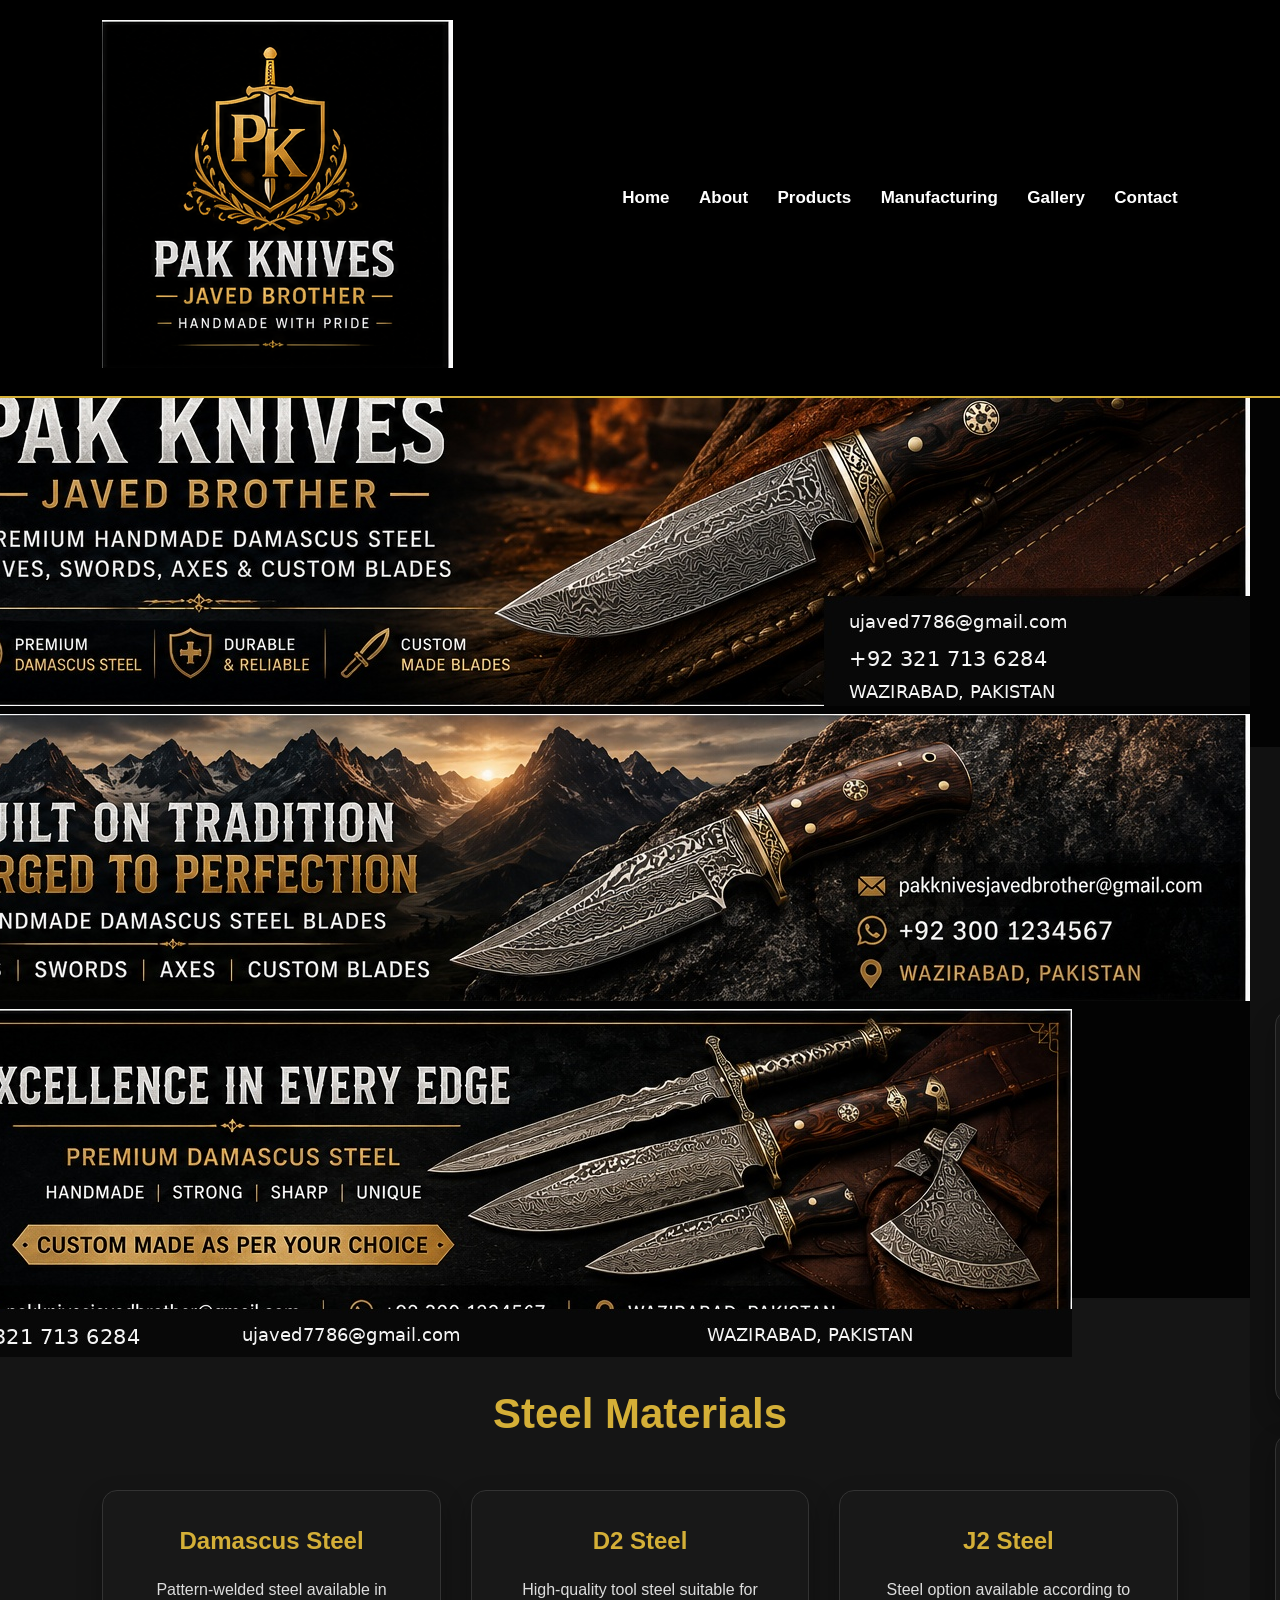
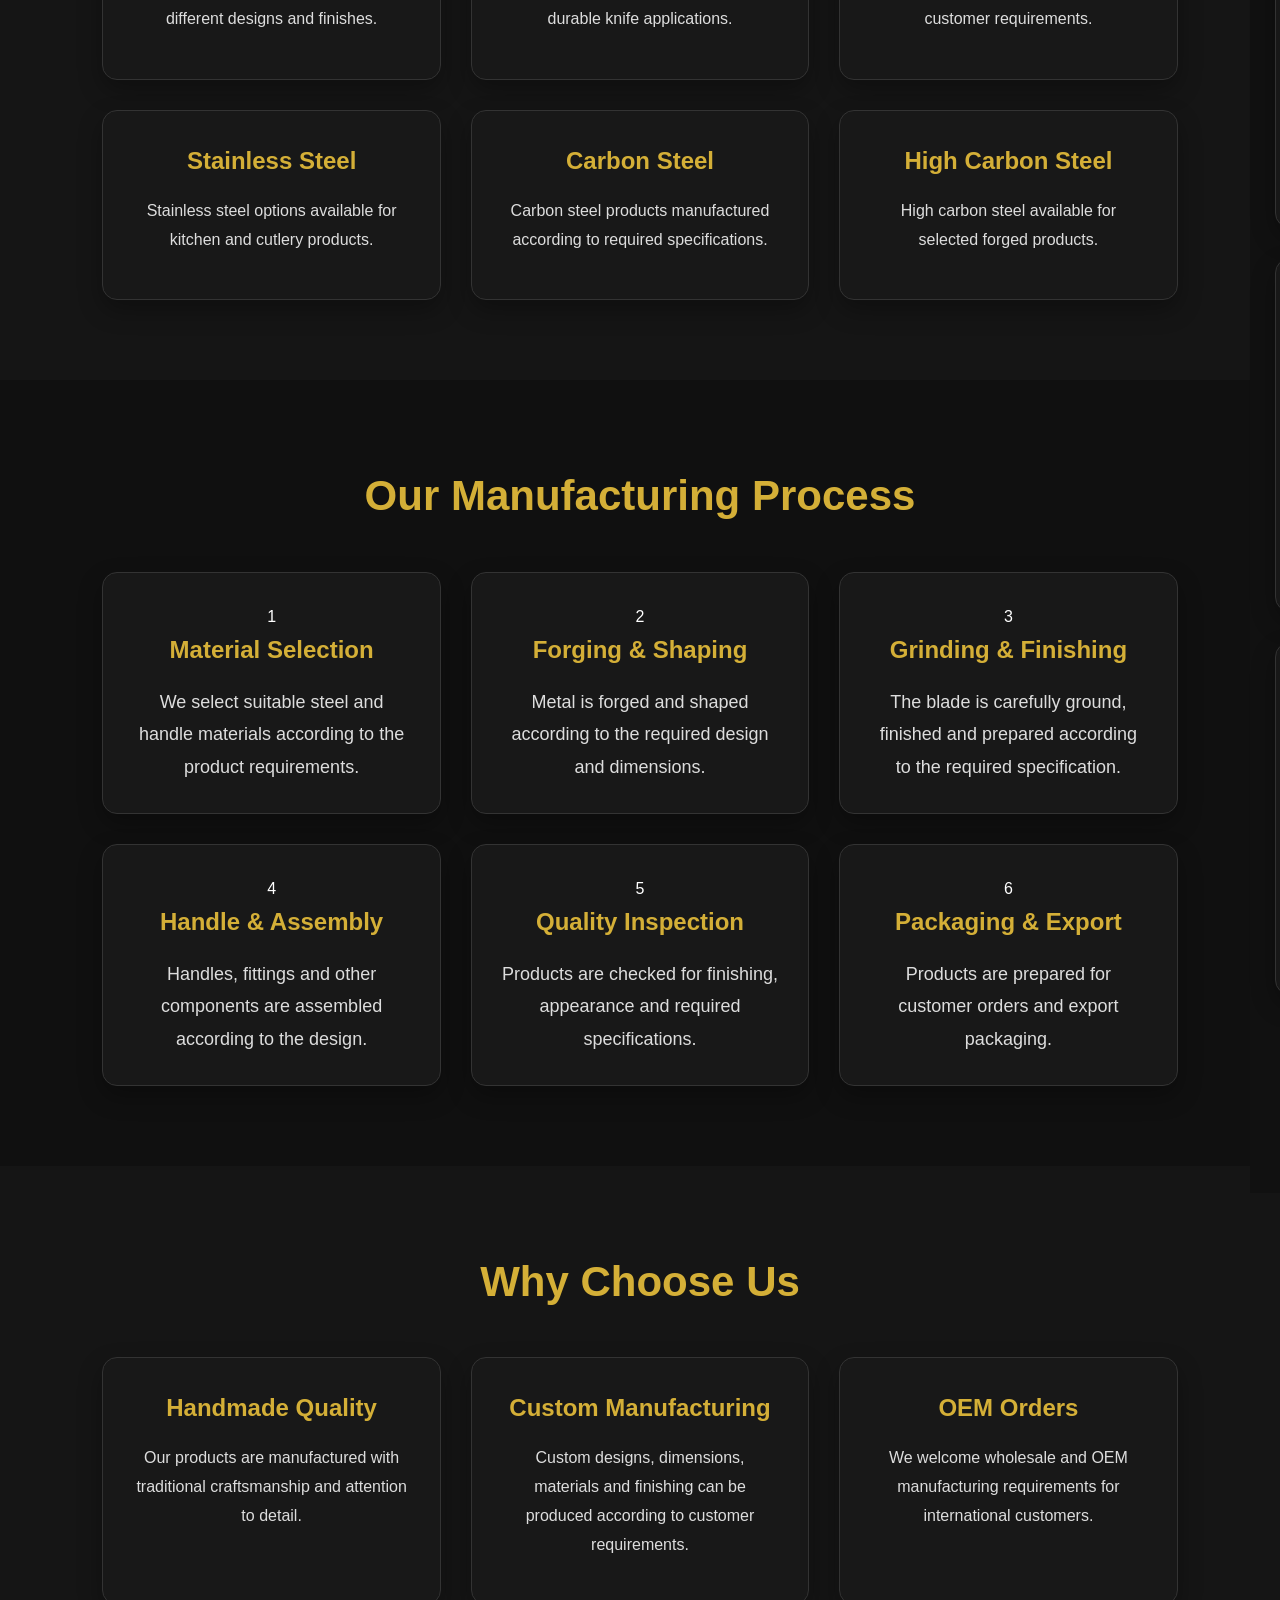
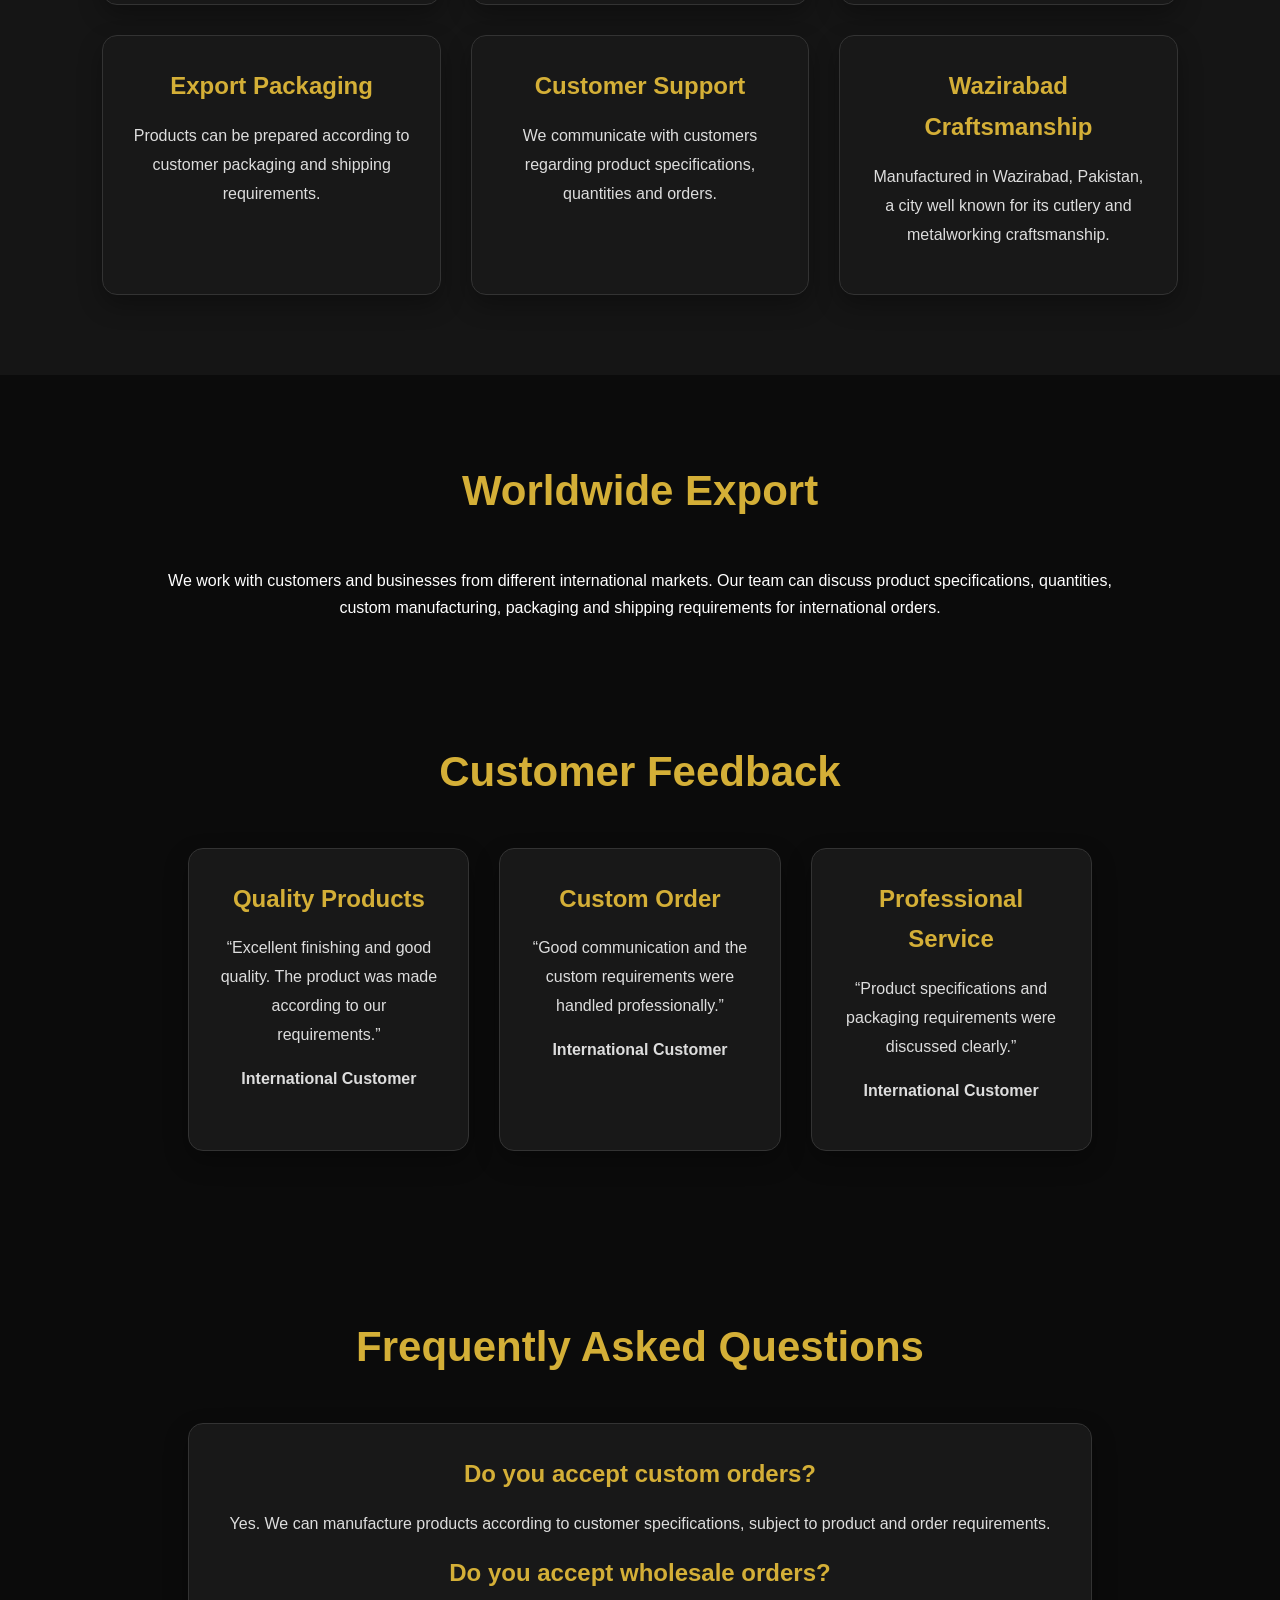
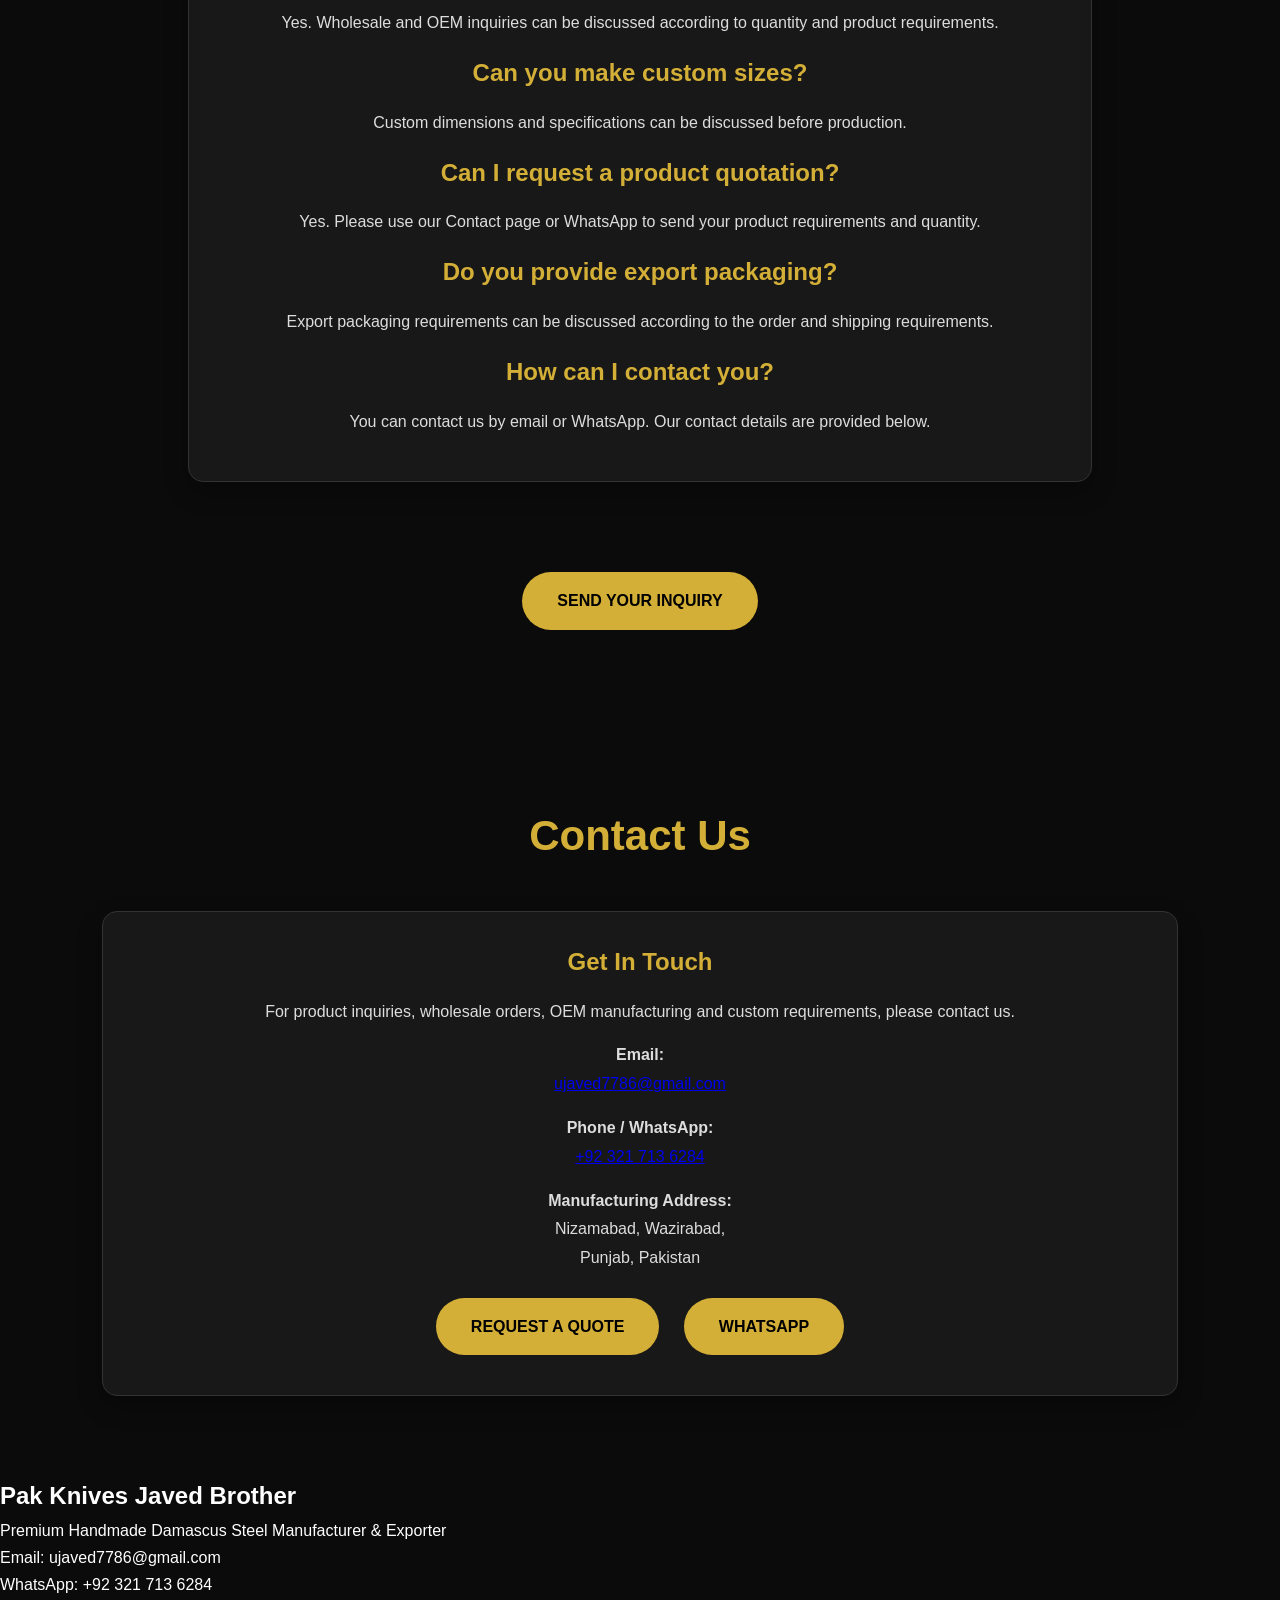
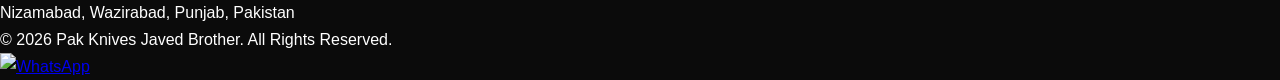
==== index.html @ f8c46635 "Update index.html" ====
<!DOCTYPE html>
<html lang="en">

<head>

<meta charset="UTF-8">

<meta name="viewport"
content="width=device-width, initial-scale=1.0">

<title>
Pak Knives Javed Brother | Damascus Steel Manufacturer & Exporter
</title>

<meta name="description"
content="Pak Knives Javed Brother is a manufacturer and exporter of handmade Damascus steel knives, hunting knives, folding knives, swords, axes and custom cutlery from Wazirabad, Pakistan.">

<meta name="keywords"
content="Damascus knives Pakistan, Wazirabad knives, Damascus steel knives, hunting knives, folding knives, Bowie knives, custom cutlery">

<link rel="stylesheet" href="style.css">

</head>
<meta name="google-site-verification" content="qjm43hn6CzsHTR01cDxwK-vZWvazo9-VQn5hvphCfl8" />

<body>


<!-- ================================
     HEADER
================================= -->

<header>

<div class="logo">
<a href="#home" aria-label="Pak Knives Javed Brother Home">
<img src="images/logo.png" alt="Pak Knives Javed Brother Logo">
</a>
</div>


<nav>

<a href="#home">Home</a>

<a href="#about">About</a>

<a href="#featured">Products</a>

<a href="#manufacturing">Manufacturing</a>

<a href="gallery.html">Gallery</a>

<a href="#contact">Contact</a>

</nav>

</header>


<!-- ================================
     HERO
================================= -->

<section id="home" class="hero">

<div class="hero-banners" aria-label="Pak Knives Javed Brother banners">
<img src="images/banner1.jpg" alt="Pak Knives Javed Brother Damascus steel products" class="hero-banner active">
<img src="images/banner2.jpg" alt="Pak Knives Javed Brother handmade knives" class="hero-banner">
<img src="images/banner3.jpg" alt="Pak Knives Javed Brother manufacturer and exporter" class="hero-banner">
</div>

<div class="hero-content">

<h4>
WELCOME TO
</h4>

<h1>
PAK KNIVES JAVED BROTHER
</h1>

<p>
Manufacturer & Exporter of Premium Handmade
Damascus Steel Products.
</p>

<p>
Knives • Hunting Knives • Folding Knives •
Bowie Knives • Swords • Axes • Custom Cutlery
</p>

<p>
📍 Nizamabad, Wazirabad, Punjab, Pakistan
</p>


<a href="products.html" class="button">
VIEW PRODUCTS
</a>
<!-- ================================
     ABOUT US
================================= -->

<section id="about">

<h2>About Us</h2>

<div class="gold-line"></div>

<div class="about-content">

<p>
<strong>Pak Knives Javed Brother</strong> is a
manufacturer and exporter of premium handmade
Damascus steel products from Nizamabad, Wazirabad,
Punjab, Pakistan.
</p>

<p>
We specialize in handmade knives, hunting knives,
folding knives, Bowie knives, kitchen knives,
swords, axes and custom cutlery.
</p>

<p>
Our products are manufactured with attention to
craftsmanship, finishing, quality and customer
requirements. Custom and OEM manufacturing is also
available.
</p>

</div>

</section>


<!-- ================================
     FEATURED PRODUCTS
================================= -->

<section id="featured">

<h2>Featured Products</h2>

<div class="gold-line"></div>

<div class="products">


<div class="card">

<div class="gallery-placeholder">
<img src="images/damascus-hunting.jpg" alt="Damascus Hunting Knife" loading="lazy">
</div>

<h3>Damascus Hunting Knife</h3>

<p>
<strong>Blade:</strong> Damascus Steel
</p>

<p>
<strong>Handle:</strong> Rose Wood
</p>

<p>
<strong>Sheath:</strong> Genuine Leather
</p>

<a href="product.html" class="button">
VIEW DETAILS
</a>

</div>


<div class="card">

<div class="gallery-placeholder">
<img src="images/damascus-bowie.jpg" alt="Damascus Bowie Knife" loading="lazy">
</div>

<h3>Damascus Bowie Knife</h3>

<p>
<strong>Blade:</strong> Damascus Steel
</p>

<p>
<strong>Handle:</strong> Walnut / Rose Wood
</p>

<p>
<strong>Sheath:</strong> Leather
</p>

<a href="product.html" class="button">
VIEW DETAILS
</a>

</div>


<div class="card">

<div class="gallery-placeholder">
<img src="images/folding-knife.jpg" alt="Folding Knife" loading="lazy">
</div>

<h3>Folding Knife</h3>

<p>
<strong>Blade:</strong> Damascus / D2 Steel
</p>

<p>
<strong>Handle:</strong> Custom Available
</p>

<p>
<strong>Finish:</strong> Premium
</p>

<a href="product.html" class="button">
VIEW DETAILS
</a>

</div>


<div class="card">

<div class="gallery-placeholder">
<img src="images/axe.jpg" alt="Hand Forged Axe" loading="lazy">
</div>

<h3>Hand Forged Axe</h3>

<p>
<strong>Material:</strong> High Carbon Steel
</p>

<p>
<strong>Handle:</strong> Hardwood
</p>

<p>
<strong>Cover:</strong> Leather
</p>

<a href="product.html" class="button">
VIEW DETAILS
</a>

</div>


</div>


<div style="text-align:center;margin-top:40px;">

<a href="products.html" class="button">
VIEW ALL PRODUCTS
</a>

</div>

</section>
<a href="#contact" class="button">
CONTACT US
</a>

</div>

</section>
<!-- ================================
     STEEL MATERIALS
================================= -->

<section id="materials">

<h2>Steel Materials</h2>

<div class="gold-line"></div>

<div class="products">


<div class="card">

<h3>Damascus Steel</h3>

<p>
Pattern-welded steel available in
different designs and finishes.
</p>

</div>


<div class="card">

<h3>D2 Steel</h3>

<p>
High-quality tool steel suitable for
durable knife applications.
</p>

</div>


<div class="card">

<h3>J2 Steel</h3>

<p>
Steel option available according to
customer requirements.
</p>

</div>


<div class="card">

<h3>Stainless Steel</h3>

<p>
Stainless steel options available for
kitchen and cutlery products.
</p>

</div>


<div class="card">

<h3>Carbon Steel</h3>

<p>
Carbon steel products manufactured
according to required specifications.
</p>

</div>


<div class="card">

<h3>High Carbon Steel</h3>

<p>
High carbon steel available for
selected forged products.
</p>

</div>


</div>

</section>



<!-- ================================
     MANUFACTURING
================================= -->

<section id="manufacturing">

<h2>Our Manufacturing Process</h2>

<div class="gold-line"></div>

<div class="products">


<div class="card">

<div class="process-number">
1
</div>

<h3>Material Selection</h3>

<p>
We select suitable steel and handle
materials according to the product
requirements.
</p>

</div>


<div class="card">

<div class="process-number">
2
</div>

<h3>Forging & Shaping</h3>

<p>
Metal is forged and shaped according
to the required design and dimensions.
</p>

</div>


<div class="card">

<div class="process-number">
3
</div>

<h3>Grinding & Finishing</h3>

<p>
The blade is carefully ground,
finished and prepared according to
the required specification.
</p>

</div>


<div class="card">

<div class="process-number">
4
</div>

<h3>Handle & Assembly</h3>

<p>
Handles, fittings and other components
are assembled according to the design.
</p>

</div>


<div class="card">

<div class="process-number">
5
</div>

<h3>Quality Inspection</h3>

<p>
Products are checked for finishing,
appearance and required specifications.
</p>

</div>


<div class="card">

<div class="process-number">
6
</div>

<h3>Packaging & Export</h3>

<p>
Products are prepared for customer
orders and export packaging.
</p>

</div>


</div>

</section>
<!-- ================================
     WHY CHOOSE US
================================= -->

<section id="why-us">

<h2>Why Choose Us</h2>

<div class="gold-line"></div>

<div class="products">


<div class="card">

<h3>Handmade Quality</h3>

<p>
Our products are manufactured with
traditional craftsmanship and attention
to detail.
</p>

</div>


<div class="card">

<h3>Custom Manufacturing</h3>

<p>
Custom designs, dimensions, materials
and finishing can be produced according
to customer requirements.
</p>

</div>


<div class="card">

<h3>OEM Orders</h3>

<p>
We welcome wholesale and OEM
manufacturing requirements for
international customers.
</p>

</div>


<div class="card">

<h3>Export Packaging</h3>

<p>
Products can be prepared according
to customer packaging and shipping
requirements.
</p>

</div>


<div class="card">

<h3>Customer Support</h3>

<p>
We communicate with customers
regarding product specifications,
quantities and orders.
</p>

</div>


<div class="card">

<h3>Wazirabad Craftsmanship</h3>

<p>
Manufactured in Wazirabad, Pakistan,
a city well known for its cutlery
and metalworking craftsmanship.
</p>

</div>


</div>

</section>



<!-- ================================
     EXPORT MARKETS
================================= -->

<section id="export">

<h2>Worldwide Export</h2>

<div class="gold-line"></div>

<p style="text-align:center;max-width:950px;margin:auto;">

We work with customers and businesses
from different international markets.

Our team can discuss product specifications,
quantities, custom manufacturing,
packaging and shipping requirements
for international orders.

</p>

<div style="text-align:center;margin-top:35px;">
<!-- ================================
     CUSTOMER REVIEWS
================================= -->

<section id="reviews">

<h2>Customer Feedback</h2>

<div class="gold-line"></div>

<div class="products">


<div class="card">

<h3>Quality Products</h3>

<p>
“Excellent finishing and good quality.
The product was made according to our
requirements.”
</p>

<p>
<strong>International Customer</strong>
</p>

</div>


<div class="card">

<h3>Custom Order</h3>

<p>
“Good communication and the custom
requirements were handled professionally.”
</p>

<p>
<strong>International Customer</strong>
</p>

</div>


<div class="card">

<h3>Professional Service</h3>

<p>
“Product specifications and packaging
requirements were discussed clearly.”
</p>

<p>
<strong>International Customer</strong>
</p>

</div>


</div>

</section>



<!-- ================================
     FAQ
================================= -->

<section id="faq">

<h2>Frequently Asked Questions</h2>

<div class="gold-line"></div>


<div class="card">

<h3>
Do you accept custom orders?
</h3>

<p>
Yes. We can manufacture products according
to customer specifications, subject to
product and order requirements.
</p>


<h3>
Do you accept wholesale orders?
</h3>

<p>
Yes. Wholesale and OEM inquiries can be
discussed according to quantity and product
requirements.
</p>


<h3>
Can you make custom sizes?
</h3>

<p>
Custom dimensions and specifications can
be discussed before production.
</p>


<h3>
Can I request a product quotation?
</h3>

<p>
Yes. Please use our Contact page or
WhatsApp to send your product requirements
and quantity.
</p>


<h3>
Do you provide export packaging?
</h3>

<p>
Export packaging requirements can be
discussed according to the order and
shipping requirements.
</p>


<h3>
How can I contact you?
</h3>

<p>
You can contact us by email or WhatsApp.
Our contact details are provided below.
</p>

</div>

</section>
<a href="contact.html" class="button">
SEND YOUR INQUIRY
</a>

</div>

</section>
<!-- ================================
     CONTACT
================================= -->

<section id="contact">

<h2>Contact Us</h2>

<div class="gold-line"></div>

<div class="products">


<div class="card">

<h3>Get In Touch</h3>

<p>
For product inquiries, wholesale orders,
OEM manufacturing and custom requirements,
please contact us.
</p>

<p>
<strong>Email:</strong><br>

<a href="mailto:ujaved7786@gmail.com">
ujaved7786@gmail.com
</a>

</p>

<p>
<strong>Phone / WhatsApp:</strong><br>

<a href="https://wa.me/923217136284"
target="_blank">

+92 321 713 6284

</a>

</p>

<p>
<strong>Manufacturing Address:</strong><br>

Nizamabad, Wazirabad,<br>

Punjab, Pakistan

</p>

<a href="contact.html" class="button">

REQUEST A QUOTE

</a>

<a
href="https://wa.me/923217136284"
target="_blank"
class="button">

WHATSAPP

</a>

</div>


</div>

</section>



<!-- ================================
     FOOTER
================================= -->

<footer>

<h2>
Pak Knives Javed Brother
</h2>

<p>
Premium Handmade Damascus Steel
Manufacturer & Exporter
</p>

<p>
Email:
ujaved7786@gmail.com
</p>

<p>
WhatsApp:
+92 321 713 6284
</p>

<p>
Nizamabad, Wazirabad,
Punjab, Pakistan
</p>

<p>
© <span class="current-year">2026</span>
Pak Knives Javed Brother.
All Rights Reserved.
</p>

<!--
Future product images can be uploaded to the images folder using:
damascus-hunting.jpg
damascus-bowie.jpg
folding-knife.jpg
hunting-knife.jpg
dagger.jpg
skinner.jpg
kitchen-knife.jpg
sword.jpg
axe.jpg
cutlery.jpg
-->

</footer>



<!-- ================================
     WHATSAPP BUTTON
================================= -->

<a
href="https://wa.me/923217136284"
class="whatsapp"
target="_blank"
aria-label="Contact us on WhatsApp">

<img
src="https://cdn-icons-png.flaticon.com/512/733/733585.png"
alt="WhatsApp">

</a>



<!-- ================================
     JAVASCRIPT
================================= -->

<script src="script.js"></script>

<script>
(function () {
  const banners = document.querySelectorAll(".hero-banner");
  if (banners.length < 2) return;

  let current = 0;

  setInterval(function () {
    banners[current].classList.remove("active");
    current = (current + 1) % banners.length;
    banners[current].classList.add("active");
  }, 5000);
})();
</script>


</body>

</html>
---- style.css ----
/* ===========================
   PAK KNIVES JAVED BROTHER
   PREMIUM STYLE V3
=========================== */

*{
margin:0;
padding:0;
box-sizing:border-box;
scroll-behavior:smooth;
font-family:Arial,Helvetica,sans-serif;
}

body{
background:#0b0b0b;
color:#ffffff;
line-height:1.7;
}

header{
position:sticky;
top:0;
width:100%;
display:flex;
justify-content:space-between;
align-items:center;
padding:20px 8%;
background:#000;
border-bottom:2px solid #d4af37;
z-index:999;
}

.logo h2{
color:#d4af37;
font-size:32px;
font-weight:bold;
line-height:1.2;
}

nav a{
color:#ffffff;
text-decoration:none;
margin-left:25px;
font-size:17px;
font-weight:bold;
transition:.3s;
}

nav a:hover{
color:#d4af37;
}

.hero{
height:100vh;
display:flex;
justify-content:center;
align-items:center;
text-align:center;
padding:20px;
background:linear-gradient(rgba(0,0,0,.75),rgba(0,0,0,.75)),
url("images/banner.jpg");
background-size:cover;
background-position:center;
}

.hero-content{
max-width:900px;
}

.hero h4{
color:#d4af37;
font-size:22px;
letter-spacing:5px;
margin-bottom:15px;
}

.hero h1{
font-size:64px;
margin-bottom:20px;
}

.hero h3{
font-size:28px;
margin-bottom:20px;
color:#d4af37;
}

.hero p{
font-size:20px;
margin-bottom:30px;
color:#ddd;
}

.button{
display:inline-block;
padding:15px 35px;
margin:10px;
background:#d4af37;
color:#000;
text-decoration:none;
font-weight:bold;
border-radius:30px;
transition:.3s;
}

.button:hover{
background:#fff;
transform:translateY(-5px);
}

section{
padding:80px 8%;
}

section h2{
text-align:center;
font-size:42px;
color:#d4af37;
margin-bottom:40px;
}
.products,
.about-box{
display:grid;
grid-template-columns:repeat(auto-fit,minmax(280px,1fr));
gap:30px;
margin-top:40px;
}

.card{
background:#181818;
border:1px solid #333;
border-radius:15px;
padding:30px;
text-align:center;
transition:0.4s;
box-shadow:0 10px 25px rgba(0,0,0,0.3);
}

.card:hover{
transform:translateY(-10px);
border-color:#d4af37;
box-shadow:0 15px 35px rgba(212,175,55,0.35);
}

.card h3{
color:#d4af37;
font-size:24px;
margin-bottom:15px;
}

.card p{
color:#ddd;
font-size:16px;
line-height:1.8;
margin-bottom:15px;
}

#featured{
background:#111;
}

#featured .card{
min-height:280px;
}

#materials{
background:#151515;
}

#materials ul{
max-width:700px;
margin:auto;
padding:0;
}

#materials li{
list-style:none;
padding:15px;
margin-bottom:10px;
background:#1d1d1d;
border-left:4px solid #d4af37;
border-radius:6px;
}

#manufacturing{
background:#101010;
text-align:center;
}

#manufacturing p{
max-width:900px;
margin:auto;
font-size:18px;
color:#ddd;
}

#why-us{
background:#151515;
}

#export{
text-align:center;
background
  /* ===== Mobile Responsive ===== */

@media (max-width:992px){

header{
flex-direction:column;
padding:20px;
}

nav{
margin-top:20px;
}

nav a{
display:inline-block;
margin:10px;
}

.hero h1{
font-size:42px;
}

.hero h3{
font-size:22px;
}

.hero p{
font-size:18px;
}

section{
padding:60px 20px;
}

}

@media (max-width:768px){

.products,
.about-box{
grid-template-columns:1fr;
}

.logo h2{
font-size:24px;
text-align:center;
}

.hero{
height:auto;
padding:100px 20px;
}

.hero h1{
font-size:34px;
}

.hero h3{
font-size:20px;
}

.hero p{
font-size:16px;
}

.button{
display:block;
width:220px;
margin:15px auto;
text-align:center;
}
/* =================================
   PRODUCT & CONTENT CARDS
================================= */

.products{
display:grid;
grid-template-columns:repeat(3,1fr);
gap:25px;
max-width:1200px;
margin:auto;
}

.card{
background:#171717;
border:1px solid #333;
border-radius:12px;
padding:28px;
text-align:center;
transition:0.3s ease;
box-shadow:0 5px 20px rgba(0,0,0,0.35);
}

.card:hover{
transform:translateY(-8px);
border-color:#d4af37;
box-shadow:0 10px 30px rgba(212,175,55,0.18);
}

.card h3{
color:#d4af37;
font-size:23px;
margin-bottom:12px;
}

.card h4{
color:#aaa;
margin-top:12px;
}

.card p{
color:#ddd;
font-size:16px;
margin-bottom:8px;
}

.card .button{
margin-top:15px;
font-size:14px;
padding:11px 24px;
}

/* =================================
   ABOUT SECTION
================================= */

#about{
background:#111;
}

#about p{
max-width:1000px;
margin:0 auto 20px;
text-align:center;
color:#ddd;
font-size:18px;
}

/* =================================
   MANUFACTURING
================================= */

#manufacturing{
background:#0d0d0d;
}

#manufacturing .card{
min-height:220px;
display:flex;
flex-direction:column;
justify-content:center;
}

/* =================================
   STEEL MATERIALS
================================= */

#materials{
background:#111;
}

#materials .card{
padding:22px;
}

#materials .card h3{
margin:0;
}

/* =================================
   WHY CHOOSE US
================================= */

#why-us{
background:#0d0d0d;
}

#why-us .card{
min-height:190px;
}

/* =================================
   EXPORT MARKETS
================================= */

#export{
background:#111;
}

#export p{
max-width:1100px;
margin:auto;
color:#ddd;
line-height:2.5;
}

/* =================================
   REVIEWS
================================= */

#reviews{
background:#0d0d0d;
}

#reviews .card{
min-height:190px;
}

#reviews .card h3{
font-size:24px;
color:#d4af37;
}

/* =================================
   FAQ
================================= */

#faq{
background:#111;
}

#faq .card{
max-width:1000px;
margin:auto;
text-align:left;
}

#faq h3{
margin-top:18px;
color:#d4af37;
}

#faq h3:first-child{
margin-top:0;
}

/* =================================
   CONTACT
================================= */

#contact{
background:#0d0d0d;
}

#contact .card{
max-width:700px;
margin:auto;
text-align:center;
}

#contact a{
color:#d4af37;
text-decoration:none;
}

#contact a:hover{
color:#fff;
}

/* =================================
   FOOTER
================================= */

footer{
background:#000;
border-top:2px solid #d4af37;
text-align:center;
padding:45px 20px;
}

footer h2{
color:#d4af37;
margin-bottom:15px;
}

footer p{
color:#aaa;
margin:8px 0;
}

/* =================================
   WHATSAPP BUTTON
================================= */

.whatsapp{
position:fixed;
right:20px;
bottom:20px;
width:60px;
height:60px;
background:#25D366;
border-radius:50%;
display:flex;
align-items:center;
justify-content:center;
z-index:9999;
box-shadow:0 5px 20px rgba(0,0,0,0.4);
transition:0.3s;
}

.whatsapp:hover{
transform:scale(1.1);
}

.whatsapp img{
width:34px;
height:34px;
}

/* =================================
   MOBILE RESPONSIVE
================================= */

@media(max-width:900px){

header{
padding:15px 5%;
}

nav a{
margin-left:12px;
font-size:14px;
}

.hero h1{
font-size:45px;
}

.products{
grid-template-columns:repeat(2,1fr);
}

}

@media(max-width:600px){

header{
position:relative;
flex-direction:column;
gap:15px;
}

.logo h2{
font-size:23px;
text-align:center;
}

nav{
display:flex;
flex-wrap:wrap;
justify-content:center;
gap:8px;
}

nav a{
margin:0;
font-size:13px;
}

.hero{
min-height:90vh;
height:auto;
padding:100px 20px 60px;
}

.hero h1{
font-size:34px;
}

.hero h3{
font-size:18px;
}

.hero p{
font-size:16px;
}

section{
padding:60px 5%;
}

section h2{
font-size:32px;
}

.products{
grid-template-columns:1fr;
gap:18px;
}

.card{
padding:22px;
}

.whatsapp{
width:55px;
height:55px;
right:15px;
bottom:15px;
}

}
/* =================================
   GALLERY PLACEHOLDER
================================= */

.gallery-placeholder{
height:220px;
background:#222;
border:1px dashed #777;
border-radius:8px;
display:flex;
align-items:center;
justify-content:center;
margin-bottom:20px;
}

.gallery-placeholder span{
color:#777;
font-size:18px;
font-weight:bold;
letter-spacing:2px;
}
/* PRODUCT DETAIL */

.product-detail{
max-width:750px;
margin:auto;
}

.product-detail p{
text-align:left;
padding:8px 0;
border-bottom:1px solid #333;
}

.product-detail strong{
color:#d4af37;
}

.product-detail .gallery-placeholder{
max-width:500px;
margin:0 auto 30px;
}
/* =================================
   FINAL MOBILE IMPROVEMENTS
================================= */

@media (max-width: 600px){

    body{
        overflow-x:hidden;
    }

    header{
        width:100%;
        padding:15px 10px;
    }

    nav{
        width:100%;
        gap:6px;
    }

    nav a{
        padding:5px 7px;
        white-space:nowrap;
    }

    .hero-content{
        width:100%;
    }

    .hero h1{
        line-height:1.2;
        margin-bottom:15px;
    }

    .hero p{
        line-height:1.6;
    }

    .button{
        display:inline-block;
        margin:6px 3px;
        padding:12px 20px;
    }

    section{
        width:100%;
        overflow:hidden;
    }

    section h2{
        line-height:1.3;
    }

    .card{
        width:100%;
        overflow:hidden;
    }

    .card p{
        line-height:1.6;
    }

    footer{
        padding:35px 15px;
    }

    footer p{
        word-break:break-word;
    }

}
/* =================================
   PRODUCT SEARCH & FILTER
================================= */

.product-tools{

max-width:900px;

margin:0 auto 40px;

display:flex;

gap:15px;

justify-content:center;

flex-wrap:wrap;

}

.product-tools input,
.product-tools select{

padding:15px;

background:#171717;

color:#fff;

border:1px solid #555;

border-radius:8px;

font-size:16px;

outline:none;

}

.product-tools input{

width:350px;

}

.product-tools select{

min-width:220px;

}

.product-tools input:focus,
.product-tools select:focus{

border-color:#d4af37;

}

@media(max-width:600px){

.product-tools{

flex-direction:column;

}

.product-tools input,
.product-tools select{

width:100%;

}

}
/* =================================
   PRODUCT DETAIL PAGE
================================= */

.product-detail{
max-width:800px;
margin:auto;
}

.product-main-image{
max-width:600px;
margin:0 auto 30px;
}

.product-main-image .gallery-placeholder{
height:350px;
}

.product-detail h3{
font-size:30px;
color:#d4af37;
margin-bottom:25px;
}

.product-detail p{
font-size:17px;
padding:10px 0;
border-bottom:1px solid #333;
}

.product-detail strong{
color:#d4af37;
}

@media(max-width:600px){

.product-detail h3{
font-size:25px;
}

.product-main-image .gallery-placeholder{
height:250px;
}

.product-detail p{
font-size:15px;
}

}
/* =================================
   FINAL HOME PAGE DESIGN
================================= */

.hero{
    position:relative;
    background:
    linear-gradient(
        rgba(0,0,0,0.78),
        rgba(0,0,0,0.78)
    ),
    url("banner1.jpg") center/cover no-repeat;
}

.hero-content{
    position:relative;
    z-index:2;
}

.hero h1{
    text-transform:uppercase;
    letter-spacing:2px;
    text-shadow:0 3px 15px rgba(0,0,0,0.8);
}

.hero h4{
    text-transform:uppercase;
}

section{
    position:relative;
}

section:nth-of-type(even){
    background:#111;
}

section:nth-of-type(odd){
    background:#0d0d0d;
}


/* PRODUCT CARD IMAGE */

.card-image{
    width:100%;
    height:230px;
    object-fit:cover;
    border-radius:8px;
    margin-bottom:18px;
    display:block;
}


/* PRODUCT BUTTON */

.card .button{
    min-width:150px;
}


/* ABOUT CONTENT */

.about-content{
    max-width:1000px;
    margin:auto;
    text-align:center;
}

.about-content p{
    color:#ddd;
    font-size:18px;
    margin-bottom:18px;
}


/* FEATURED PRODUCTS */

#featured{
    background:#111;
}

#featured .products{
    max-width:1200px;
}


/* MANUFACTURING PROCESS */

.process-number{
    width:55px;
    height:55px;
    margin:0 auto 15px;
    border:2px solid #d4af37;
    border-radius:50%;
    display:flex;
    align-items:center;
    justify-content:center;
    color:#d4af37;
    font-size:22px;
    font-weight:bold;
}


/* GOLD HORIZONTAL LINE */

.gold-line{
    width:80px;
    height:3px;
    background:#d4af37;
    margin:15px auto 30px;
}


/* MOBILE HERO */

@media(max-width:600px){

    .hero{
        background-position:center;
    }

    .hero h1{
        font-size:32px;
    }

    .hero h4{
        font-size:16px;
        letter-spacing:2px;
    }

    .hero p{
        font-size:15px;
    }

    .card-image{
        height:200px;
    }

}
/* =========================================================
   PAK KNIVES JAVED BROTHER
   MOBILE + RESPONSIVE FIX
   Paste this code at the VERY END of style.css
========================================================= */


/* ================================
   GLOBAL RESPONSIVE FIX
================================ */

html,
body {
    width: 100%;
    max-width: 100%;
    overflow-x: hidden;
    margin: 0;
    padding: 0;
}

* {
    box-sizing: border-box;
}

img {
    max-width: 100%;
    height: auto;
}


/* ================================
   MAIN CONTAINERS
================================ */

.container,
section,
main {
    max-width: 100%;
}

section {
    width: 100%;
}


/* ================================
   HEADER
================================ */

header,
.header,
.navbar,
nav {
    max-width: 100%;
}

header img,
.header img,
.logo,
.logo img {
    max-width: 100%;
    height: auto;
}

nav ul,
.nav-links {
    display: flex;
    flex-wrap: wrap;
}


/* ================================
   PRODUCT GRID
================================ */

.products-grid,
.product-grid,
.cards,
.card-container {
    width: 100%;
    max-width: 1200px;
    margin-left: auto;
    margin-right: auto;
}

.card {
    max-width: 100%;
}


/* ================================
   BUTTONS
================================ */

button,
.button,
.btn,
a.button,
a.btn {
    max-width: 100%;
}


/* ================================
   WHATSAPP FLOATING BUTTON
================================ */

.whatsapp-float,
.whatsapp-button,
.whatsapp-icon {
    max-width: none;
}


/* =========================================================
   TABLET
========================================================= */

@media screen and (max-width: 900px) {

    .container {
        width: 94%;
        max-width: 94%;
        margin-left: auto;
        margin-right: auto;
    }

    section {
        padding-left: 20px;
        padding-right: 20px;
    }

    nav ul,
    .nav-links {
        gap: 12px;
    }

    .cards,
    .product-grid,
    .products-grid,
    .card-container {
        grid-template-columns: repeat(2, minmax(0, 1fr));
    }

}


/* =========================================================
   MOBILE
========================================================= */

@media screen and (max-width: 600px) {

    html,
    body {
        width: 100%;
        max-width: 100%;
        overflow-x: hidden;
    }


    /* ============================
       CONTAINER
    ============================ */

    .container {
        width: 92%;
        max-width: 92%;
        margin: 0 auto;
        padding: 0;
    }


    /* ============================
       HEADER
    ============================ */

    header {
        width: 100%;
        max-width: 100%;
        overflow: hidden;
    }

    header img,
    .logo img,
    .header img {
        max-width: 180px;
        height: auto;
    }


    /* ============================
       NAVIGATION
    ============================ */

    nav {
        width: 100%;
        max-width: 100%;
        overflow: hidden;
    }

    nav ul,
    .nav-links {
        width: 100%;
        display: flex;
        justify-content: center;
        align-items: center;
        flex-wrap: wrap;
        gap: 8px;
        padding: 8px 5px;
        margin: 0;
    }

    nav li {
        margin: 0;
        padding: 0;
    }

    nav a {
        font-size: 12px;
        white-space: nowrap;
    }


    /* ============================
       ALL SECTIONS
    ============================ */

    section {
        width: 100%;
        max-width: 100%;
        padding: 45px 15px;
        margin: 0;
        overflow: hidden;
    }


    /* ============================
       HEADINGS
    ============================ */

    h1 {
        font-size: 30px;
        line-height: 1.2;
        word-wrap: break-word;
    }

    h2 {
        font-size: 25px;
        line-height: 1.25;
        text-align: center;
    }

    h3 {
        font-size: 19px;
        line-height: 1.3;
    }

    p {
        font-size: 14px;
        line-height: 1.7;
        overflow-wrap: break-word;
    }


    /* ============================
       HERO
    ============================ */

    .hero {
        width: 100%;
        min-height: auto;
        padding: 45px 15px;
        overflow: hidden;
    }

    .hero img {
        width: 100%;
        height: auto;
        object-fit: contain;
    }


    /* ============================
       PRODUCT GRID
    ============================ */

    .products-grid,
    .product-grid,
    .cards,
    .card-container {
        width: 100%;
        max-width: 100%;
        display: grid;
        grid-template-columns: 1fr;
        gap: 18px;
        margin: 0 auto;
    }


    /* ============================
       CARDS
    ============================ */

    .card {
        width: 100%;
        max-width: 100%;
        min-width: 0;
        margin: 0 auto;
        padding: 20px;
        overflow: hidden;
    }

    .card img {
        width: 100%;
        max-width: 100%;
        height: auto;
        object-fit: contain;
    }


    /* ============================
       PRODUCT IMAGES
    ============================ */

    .product-card img,
    .product img {
        width: 100%;
        height: auto;
        max-width: 100%;
        object-fit: contain;
    }


    /* ============================
       MANUFACTURING PROCESS
    ============================ */

    .process-grid,
    .manufacturing-grid {
        width: 100%;
        display: grid;
        grid-template-columns: 1fr;
        gap: 18px;
    }


    /* ============================
       WHY CHOOSE US
    ============================ */

    .features,
    .feature-grid,
    .why-us-grid {
        width: 100%;
        display: grid;
        grid-template-columns: 1fr;
        gap: 18px;
    }


    /* ============================
       GALLERY
    ============================ */

    .gallery,
    .gallery-grid {
        width: 100%;
        display: grid;
        grid-template-columns: 1fr;
        gap: 15px;
    }

    .gallery img {
        width: 100%;
        max-width: 100%;
        height: auto;
        display: block;
    }


    /* ============================
       BANNER IMAGES
    ============================ */

    .banner,
    .banner img,
    .hero-banner,
    .hero-banner img {
        width: 100%;
        max-width: 100%;
        height: auto;
        display: block;
    }


    /* ============================
       CONTACT
    ============================ */

    .contact,
    .contact-section,
    .contact-container {
        width: 100%;
        max-width: 100%;
        margin: 0 auto;
    }

    .contact-card,
    .contact-box {
        width: 100%;
        max-width: 100%;
        margin: 0 auto;
        padding: 25px 18px;
        overflow: hidden;
    }

    .contact-card p,
    .contact-box p {
        overflow-wrap: anywhere;
        word-break: break-word;
    }


    /* ============================
       CONTACT BUTTONS
    ============================ */

    .contact-buttons,
    .button-group {
        width: 100%;
        display: flex;
        flex-direction: column;
        align-items: center;
        gap: 12px;
    }

    .contact-buttons a,
    .button-group a,
    .contact-buttons button,
    .button-group button {
        width: 90%;
        max-width: 280px;
        text-align: center;
    }


    /* ============================
       FAQ
    ============================ */

    .faq,
    .faq-section,
    .faq-container {
        width: 100%;
        max-width: 100%;
    }

    .faq-card,
    .faq-box {
        width: 100%;
        max-width: 100%;
        padding: 20px 15px;
        overflow: hidden;
    }


    /* ============================
       FOOTER
    ============================ */

    footer {
        width: 100%;
        max-width: 100%;
        padding: 35px 15px;
        overflow: hidden;
    }

    footer p,
    footer div {
        max-width: 100%;
        overflow-wrap: anywhere;
    }


    /* ============================
       WHATSAPP FLOATING BUTTON
    ============================ */

    .whatsapp-float {
        position: fixed;
        width: 58px !important;
        height: 58px !important;
        right: 15px !important;
        bottom: 15px !important;
        z-index: 9999;
        border-radius: 50%;
        overflow: hidden;
    }

    .whatsapp-float img {
        width: 58px !important;
        height: 58px !important;
        object-fit: contain;
    }

    .whatsapp-button {
        width: 58px !important;
        height: 58px !important;
        right: 15px !important;
        bottom: 15px !important;
        font-size: 0;
        padding: 0;
        border-radius: 50%;
    }


    /* ============================
       SEARCH
    ============================ */

    #productSearch {
        width: 100%;
        max-width: 100%;
        padding: 12px;
    }

    #categoryFilter {
        width: 100%;
        max-width: 100%;
        padding: 12px;
        margin-top: 10px;
    }


    /* ============================
       HORIZONTAL FIX
    ============================ */

    .row,
    .flex,
    .content,
    .main-content {
        max-width: 100%;
        min-width: 0;
    }

    iframe,
    video {
        max-width: 100%;
    }

}


/* =========================================================
   VERY SMALL PHONES
========================================================= */

@media screen and (max-width: 380px) {

    section {
        padding-left: 10px;
        padding-right: 10px;
    }

    h1 {
        font-size: 26px;
    }

    h2 {
        font-size: 22px;
    }

    nav a {
        font-size: 10px;
    }

    .card {
        padding: 15px;
    }

    .whatsapp-float,
    .whatsapp-button {
        width: 52px !important;
        height: 52px !important;
        right: 10px !important;
        bottom: 10px !important;
    }

}
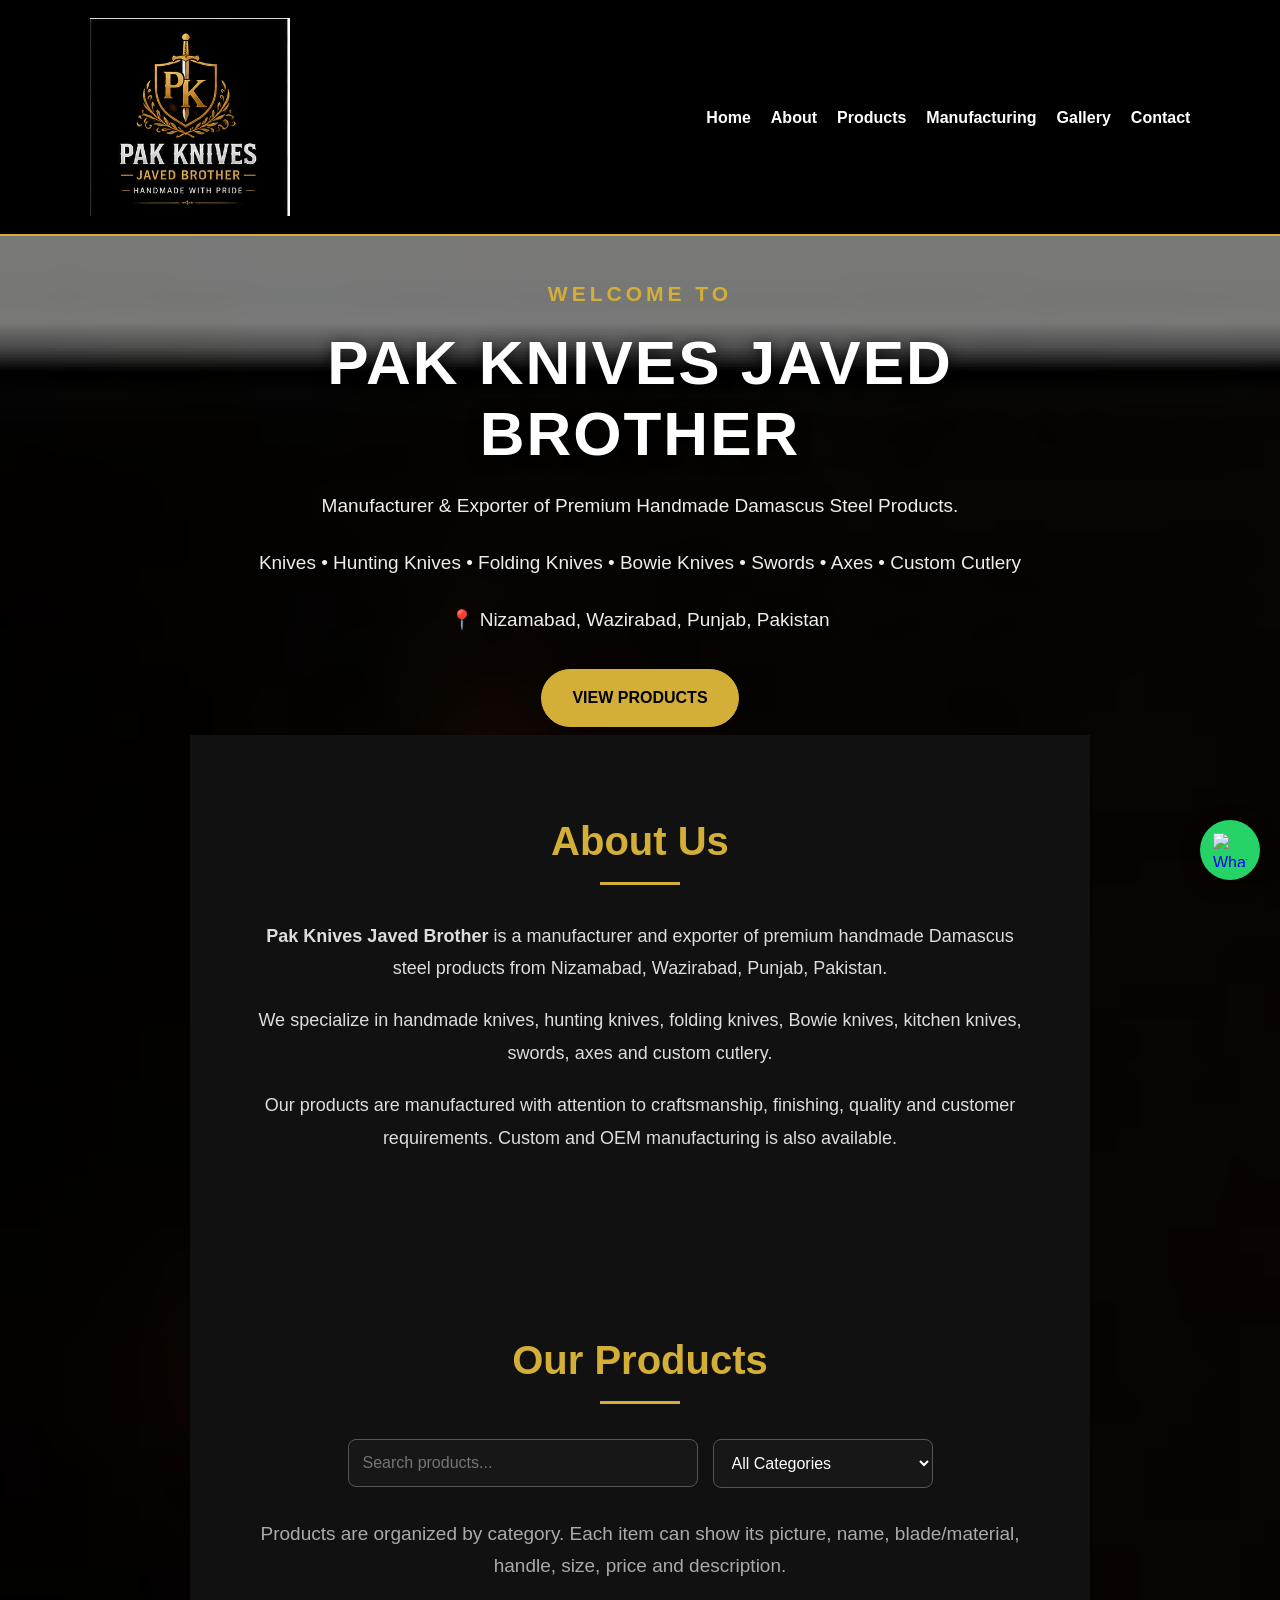
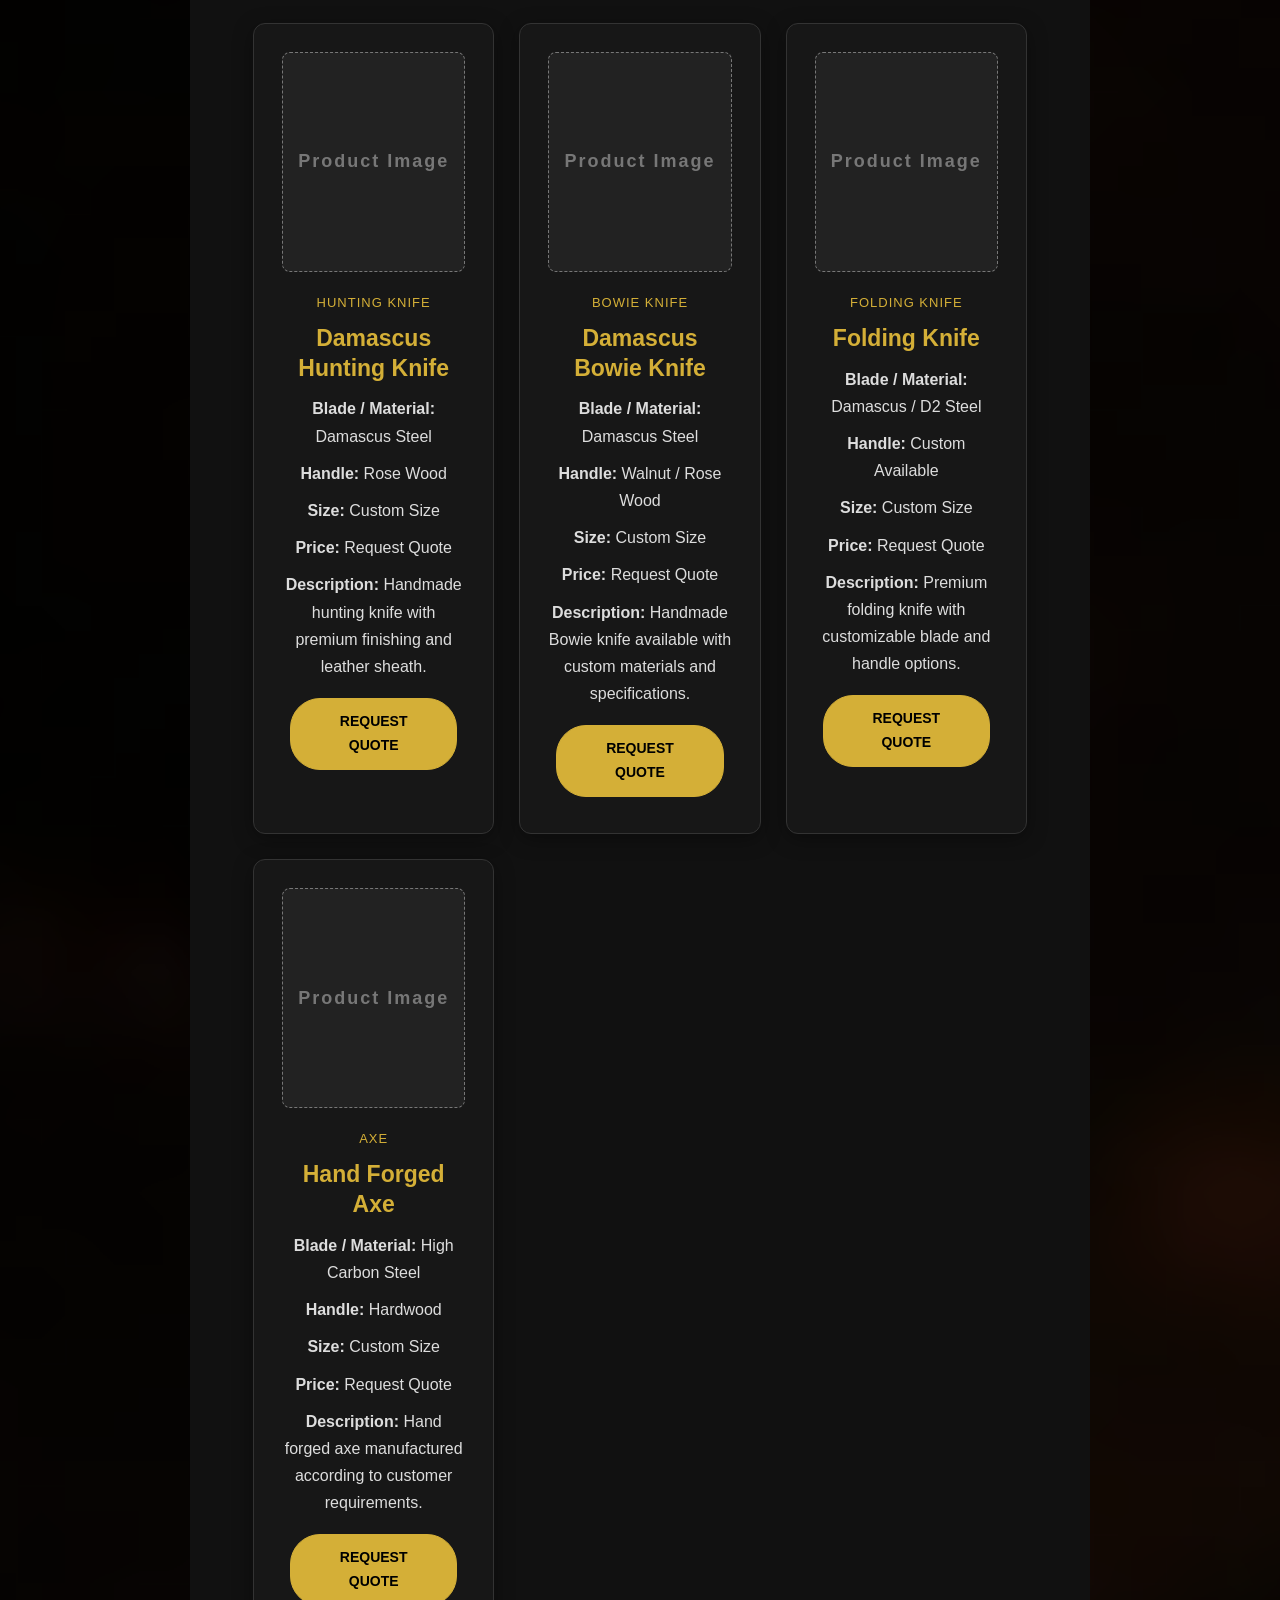
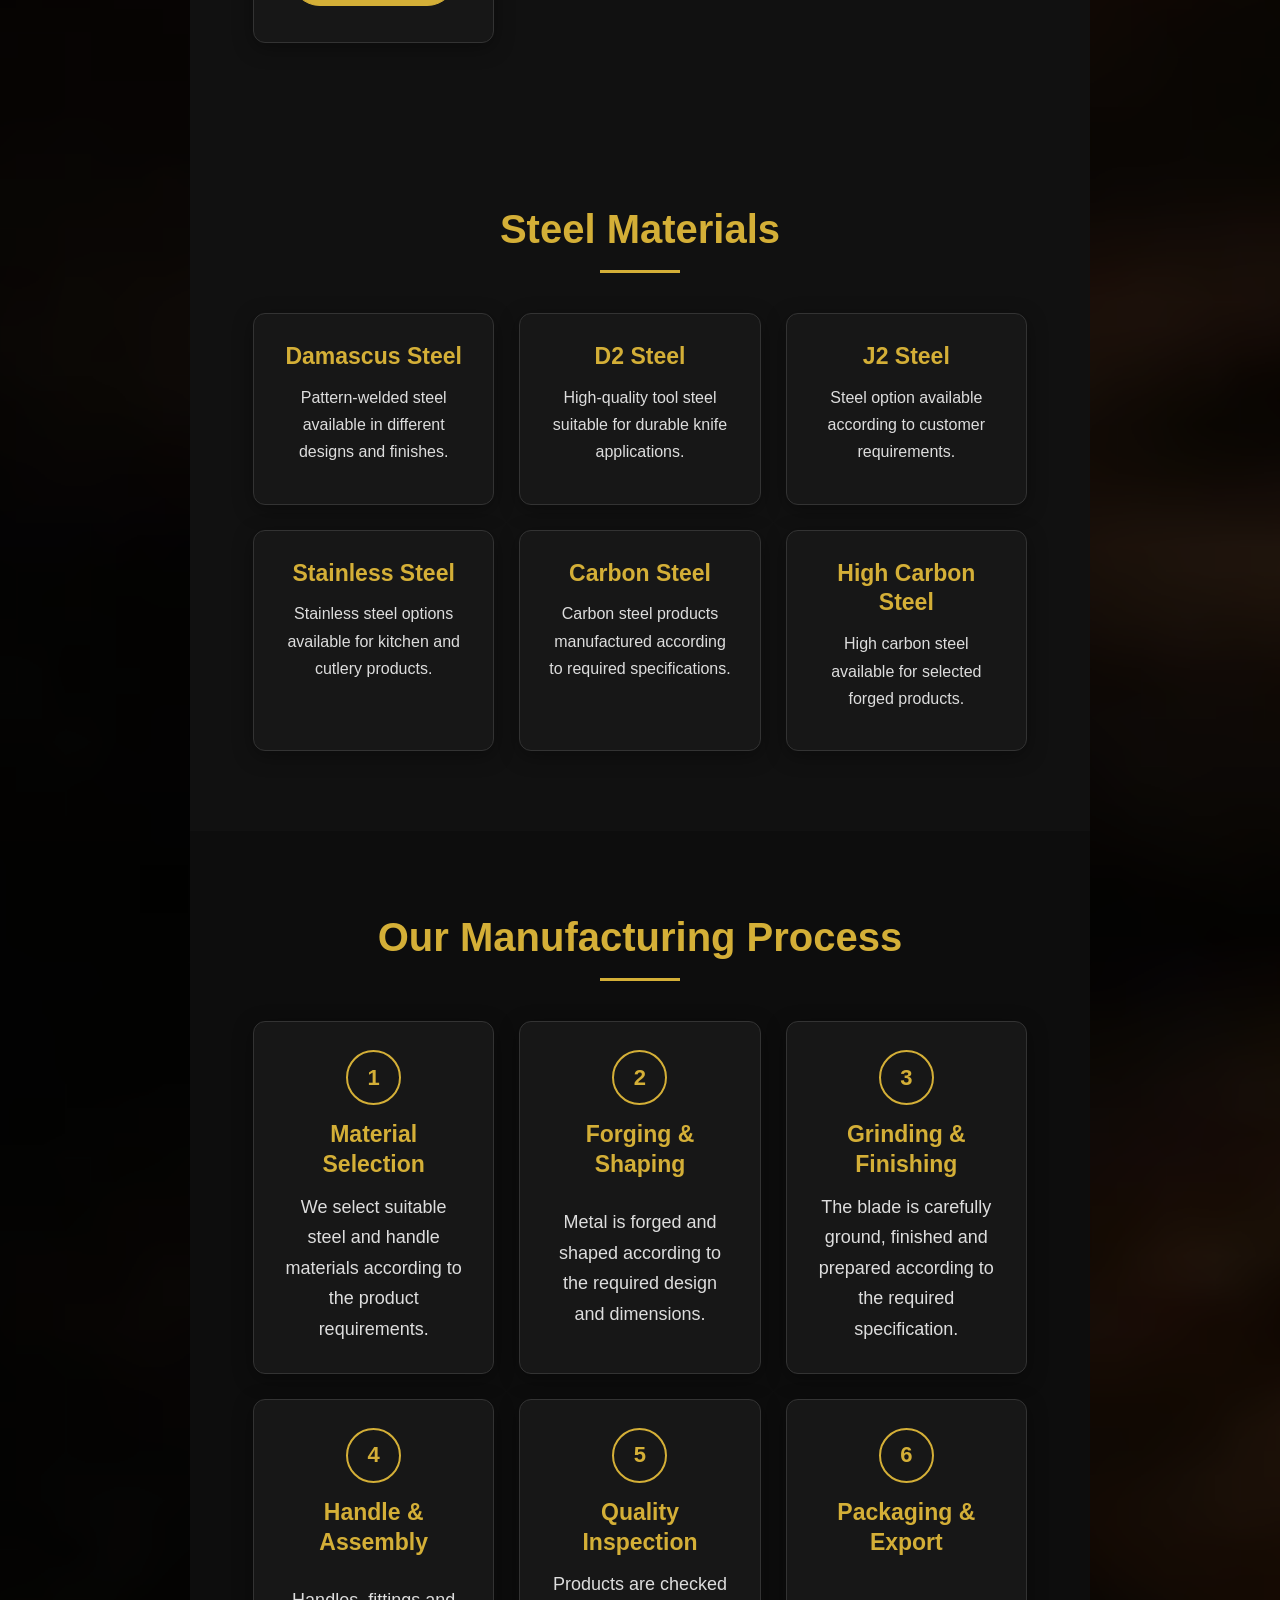
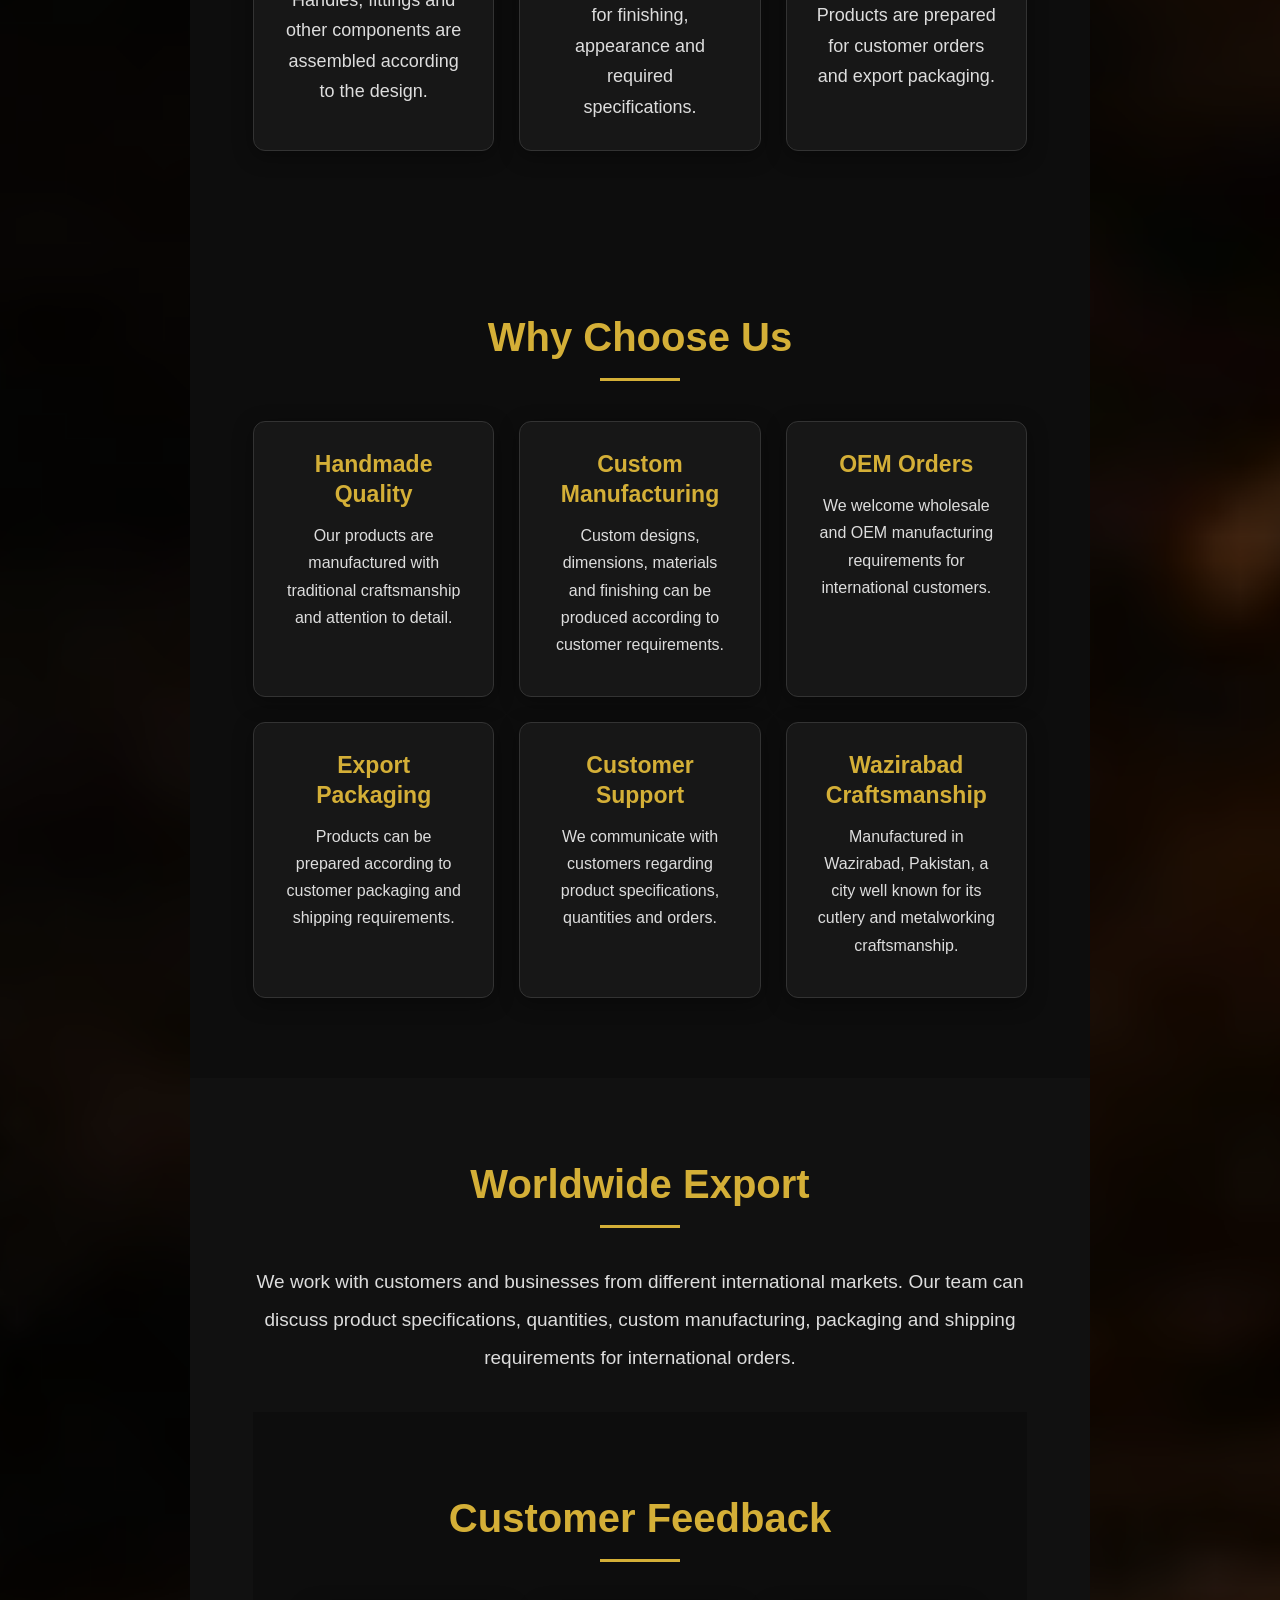
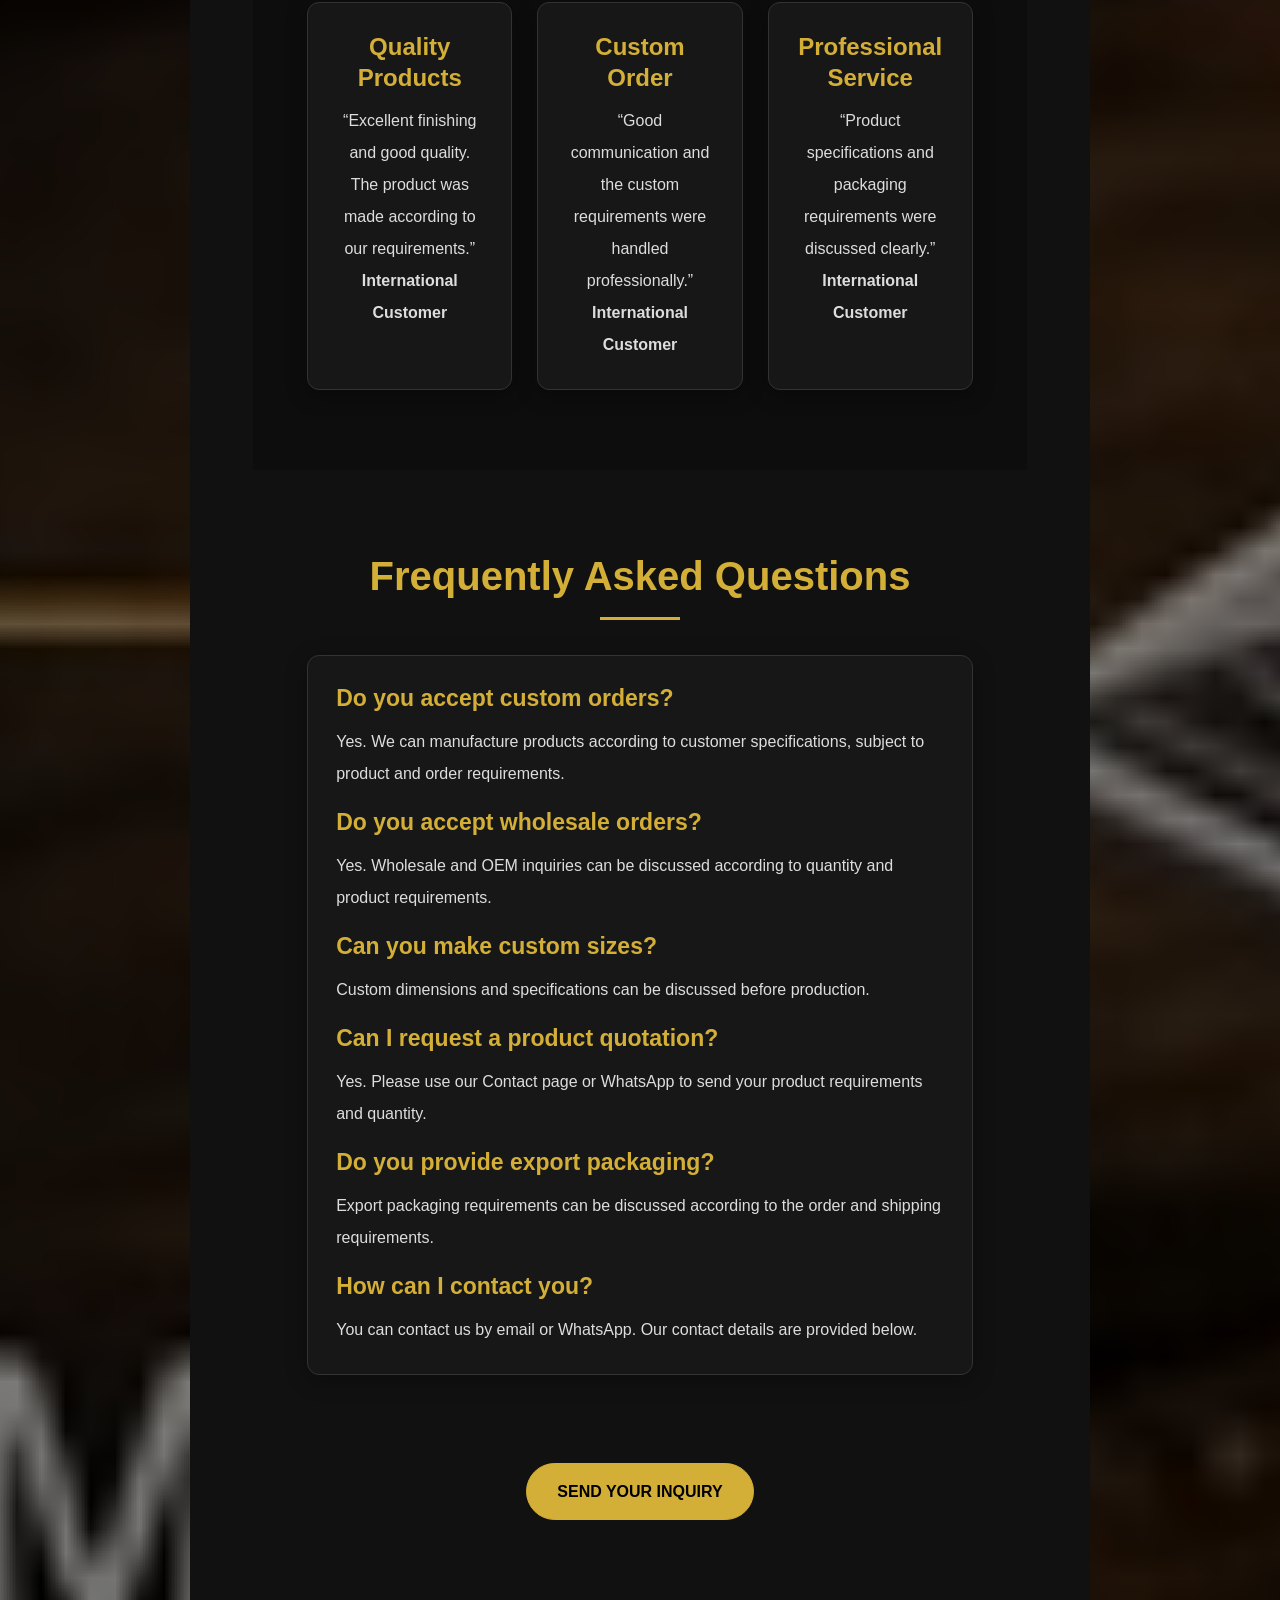
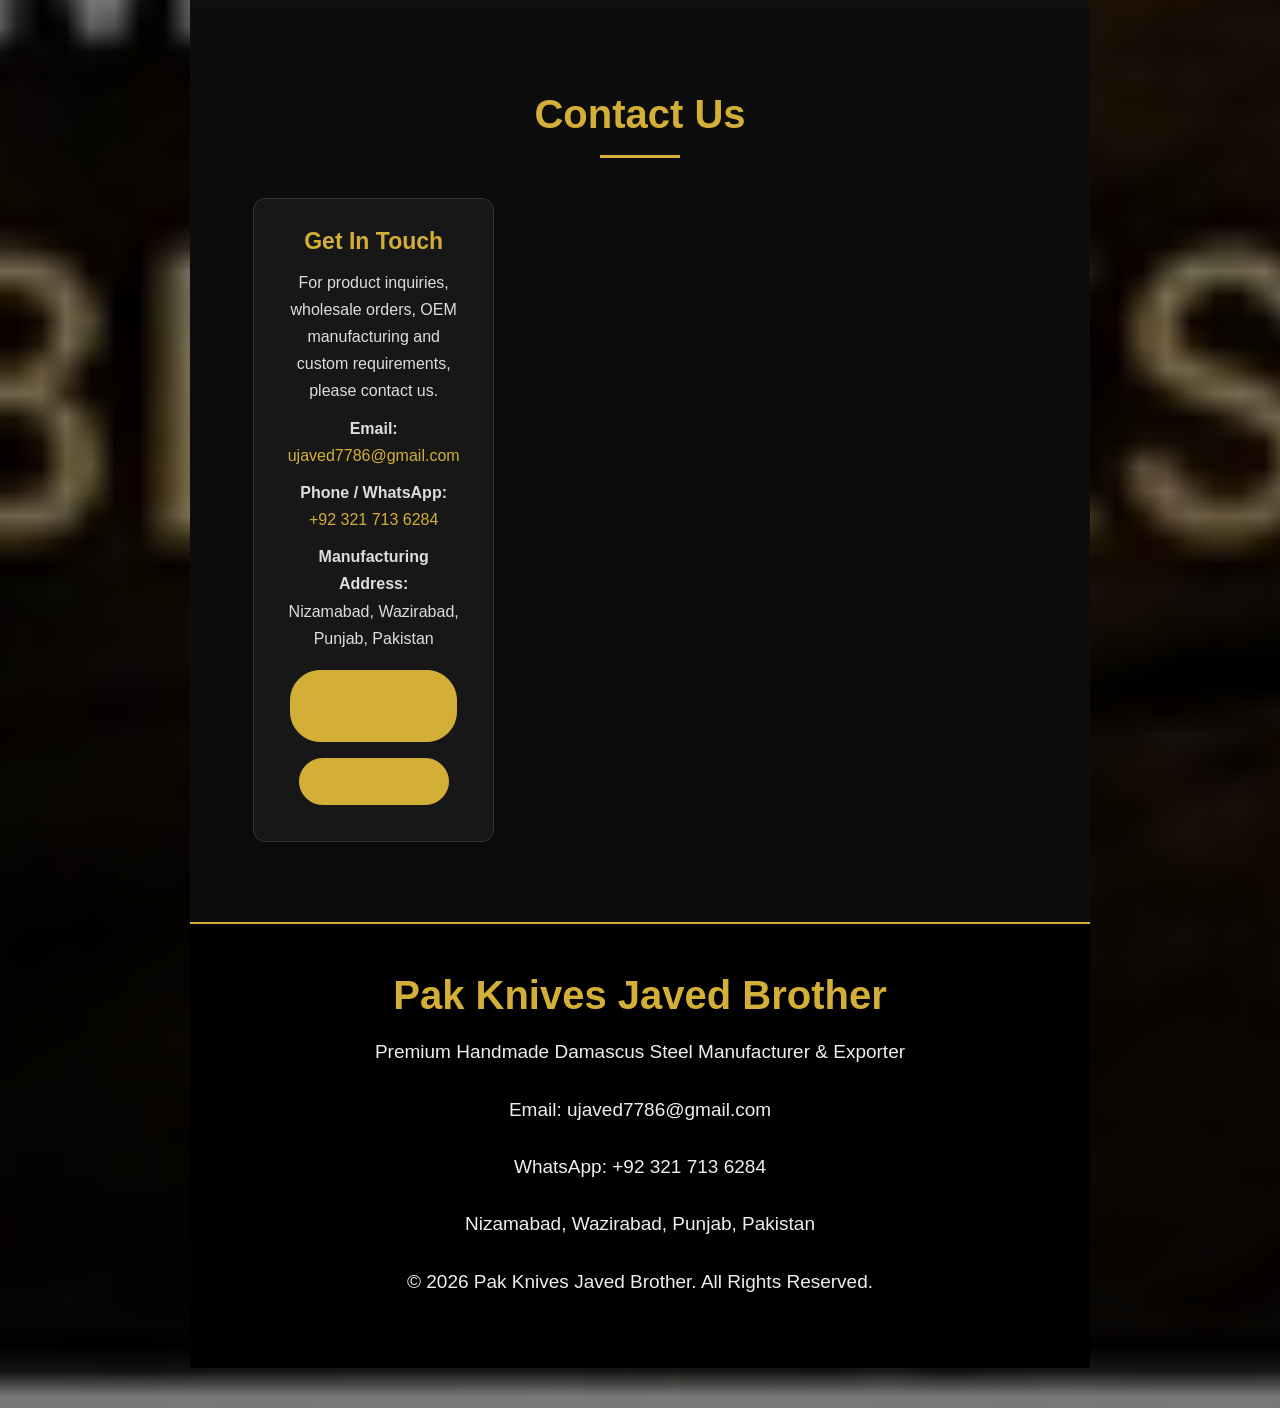
==== commit 3c3f612e: "Update index.html" ====
--- a/index.html
+++ b/index.html
@@ -19,9 +19,8 @@
 content="Damascus knives Pakistan, Wazirabad knives, Damascus steel knives, hunting knives, folding knives, Bowie knives, custom cutlery">
 
 <link rel="stylesheet" href="style.css">
-
+<meta name="google-site-verification" content="qjm43hn6CzsHTR01cDxwK-vZWvazo9-VQn5hvphCfl8" />
 </head>
-<meta name="google-site-verification" content="qjm43hn6CzsHTR01cDxwK-vZWvazo9-VQn5hvphCfl8" />
 
 <body>
 
@@ -136,145 +135,41 @@
 
 
 <!-- ================================
-     FEATURED PRODUCTS
-================================= -->
-
+     PRODUCTS / EASY PRODUCT SYSTEM
+================================= -->
 <section id="featured">
-
-<h2>Featured Products</h2>
-
+<h2>Our Products</h2>
 <div class="gold-line"></div>
 
-<div class="products">
-
-
-<div class="card">
-
-<div class="gallery-placeholder">
-<img src="images/damascus-hunting.jpg" alt="Damascus Hunting Knife" loading="lazy">
-</div>
-
-<h3>Damascus Hunting Knife</h3>
-
-<p>
-<strong>Blade:</strong> Damascus Steel
-</p>
-
-<p>
-<strong>Handle:</strong> Rose Wood
-</p>
-
-<p>
-<strong>Sheath:</strong> Genuine Leather
-</p>
-
-<a href="product.html" class="button">
-VIEW DETAILS
-</a>
-
-</div>
-
-
-<div class="card">
-
-<div class="gallery-placeholder">
-<img src="images/damascus-bowie.jpg" alt="Damascus Bowie Knife" loading="lazy">
-</div>
-
-<h3>Damascus Bowie Knife</h3>
-
-<p>
-<strong>Blade:</strong> Damascus Steel
-</p>
-
-<p>
-<strong>Handle:</strong> Walnut / Rose Wood
-</p>
-
-<p>
-<strong>Sheath:</strong> Leather
-</p>
-
-<a href="product.html" class="button">
-VIEW DETAILS
-</a>
-
-</div>
-
-
-<div class="card">
-
-<div class="gallery-placeholder">
-<img src="images/folding-knife.jpg" alt="Folding Knife" loading="lazy">
-</div>
-
-<h3>Folding Knife</h3>
-
-<p>
-<strong>Blade:</strong> Damascus / D2 Steel
-</p>
-
-<p>
-<strong>Handle:</strong> Custom Available
-</p>
-
-<p>
-<strong>Finish:</strong> Premium
-</p>
-
-<a href="product.html" class="button">
-VIEW DETAILS
-</a>
-
-</div>
-
-
-<div class="card">
-
-<div class="gallery-placeholder">
-<img src="images/axe.jpg" alt="Hand Forged Axe" loading="lazy">
-</div>
-
-<h3>Hand Forged Axe</h3>
-
-<p>
-<strong>Material:</strong> High Carbon Steel
-</p>
-
-<p>
-<strong>Handle:</strong> Hardwood
-</p>
-
-<p>
-<strong>Cover:</strong> Leather
-</p>
-
-<a href="product.html" class="button">
-VIEW DETAILS
-</a>
-
-</div>
-
-
-</div>
-
-
-<div style="text-align:center;margin-top:40px;">
-
-<a href="products.html" class="button">
-VIEW ALL PRODUCTS
-</a>
-
+<div class="product-tools" style="margin-bottom:30px;">
+    <input id="productSearch" type="search" placeholder="Search products..." aria-label="Search products">
+    <select id="productCategory" aria-label="Filter products by category">
+        <option value="all">All Categories</option>
+        <option value="folding">Folding Knives</option>
+        <option value="dagger">Daggers</option>
+        <option value="hunting">Hunting Knives</option>
+        <option value="bowie">Bowie Knives</option>
+        <option value="skinner">Skinner Knives</option>
+        <option value="kitchen">Kitchen Knives</option>
+        <option value="sword">Swords</option>
+        <option value="axe">Axes</option>
+        <option value="cutlery">Cutlery</option>
+    </select>
+</div>
+
+<p id="productHelp" style="text-align:center;color:#aaa;max-width:900px;margin:0 auto 30px;">
+    Products are organized by category. Each item can show its picture, name,
+    blade/material, handle, size, price and description.
+</p>
+
+<div id="productGrid" class="products"></div>
+
+<div id="noProducts" style="display:none;text-align:center;color:#aaa;padding:30px;">
+    No products found.
 </div>
 
 </section>
-<a href="#contact" class="button">
-CONTACT US
-</a>
-
-</div>
-
-</section>
+
 <!-- ================================
      STEEL MATERIALS
 ================================= -->
@@ -907,6 +802,135 @@
      JAVASCRIPT
 ================================= -->
 
+
+<script>
+/*
+=========================================================
+PAK KNIVES JAVED BROTHER - EASY PRODUCT SYSTEM
+=========================================================
+HOW TO ADD A PRODUCT:
+Copy one product block inside the products array and change:
+name, category, image, blade, handle, size, price, description.
+
+Category values:
+folding, dagger, hunting, bowie, skinner, kitchen,
+sword, axe, cutlery
+
+Picture example:
+image: "images/my-product.jpg"
+=========================================================
+*/
+
+const products = [
+    {
+        name: "Damascus Hunting Knife",
+        category: "hunting",
+        image: "images/damascus-hunting.jpg",
+        blade: "Damascus Steel",
+        handle: "Rose Wood",
+        size: "Custom Size",
+        price: "Request Quote",
+        description: "Handmade hunting knife with premium finishing and leather sheath."
+    },
+    {
+        name: "Damascus Bowie Knife",
+        category: "bowie",
+        image: "images/damascus-bowie.jpg",
+        blade: "Damascus Steel",
+        handle: "Walnut / Rose Wood",
+        size: "Custom Size",
+        price: "Request Quote",
+        description: "Handmade Bowie knife available with custom materials and specifications."
+    },
+    {
+        name: "Folding Knife",
+        category: "folding",
+        image: "images/folding-knife.jpg",
+        blade: "Damascus / D2 Steel",
+        handle: "Custom Available",
+        size: "Custom Size",
+        price: "Request Quote",
+        description: "Premium folding knife with customizable blade and handle options."
+    },
+    {
+        name: "Hand Forged Axe",
+        category: "axe",
+        image: "images/axe.jpg",
+        blade: "High Carbon Steel",
+        handle: "Hardwood",
+        size: "Custom Size",
+        price: "Request Quote",
+        description: "Hand forged axe manufactured according to customer requirements."
+    }
+];
+
+const categoryNames = {
+    folding: "Folding Knife",
+    dagger: "Dagger",
+    hunting: "Hunting Knife",
+    bowie: "Bowie Knife",
+    skinner: "Skinner Knife",
+    kitchen: "Kitchen Knife",
+    sword: "Sword",
+    axe: "Axe",
+    cutlery: "Cutlery"
+};
+
+function renderProducts() {
+    const grid = document.getElementById("productGrid");
+    const noProducts = document.getElementById("noProducts");
+    const search = (document.getElementById("productSearch").value || "").toLowerCase().trim();
+    const category = document.getElementById("productCategory").value;
+
+    const filtered = products.filter(product => {
+        const text = [
+            product.name,
+            product.category,
+            product.blade,
+            product.handle,
+            product.size,
+            product.price,
+            product.description
+        ].join(" ").toLowerCase();
+
+        return (category === "all" || product.category === category) &&
+               (!search || text.includes(search));
+    });
+
+    grid.innerHTML = filtered.map(product => `
+        <article class="card">
+            <div class="gallery-placeholder">
+                <img src="${product.image}" alt="${product.name}" loading="lazy"
+                     onerror="this.style.display='none'; this.parentElement.innerHTML='<span>Product Image</span>';">
+            </div>
+
+            <p style="color:#d4af37;font-size:13px;text-transform:uppercase;letter-spacing:1px;">
+                ${categoryNames[product.category] || product.category}
+            </p>
+
+            <h3>${product.name}</h3>
+
+            <p><strong>Blade / Material:</strong> ${product.blade}</p>
+            <p><strong>Handle:</strong> ${product.handle}</p>
+            <p><strong>Size:</strong> ${product.size}</p>
+            <p><strong>Price:</strong> ${product.price}</p>
+            <p><strong>Description:</strong> ${product.description}</p>
+
+            <a class="button" href="#contact">REQUEST QUOTE</a>
+        </article>
+    `).join("");
+
+    noProducts.style.display = filtered.length ? "none" : "block";
+}
+
+document.addEventListener("DOMContentLoaded", function () {
+    renderProducts();
+
+    document.getElementById("productSearch").addEventListener("input", renderProducts);
+    document.getElementById("productCategory").addEventListener("change", renderProducts);
+});
+</script>
+
 <script src="script.js"></script>
 
 <script>
--- a/style.css
+++ b/style.css
@@ -1,875 +1,297 @@
-/* ===========================
+/* =========================================================
    PAK KNIVES JAVED BROTHER
-   PREMIUM STYLE V3
-=========================== */
+   PREMIUM STYLE V5
+   CLEAN RESPONSIVE VERSION
+   MOBILE + TABLET + LAPTOP + DESKTOP
+========================================================= */
 
 *{
-margin:0;
-padding:0;
-box-sizing:border-box;
-scroll-behavior:smooth;
-font-family:Arial,Helvetica,sans-serif;
+    margin:0;
+    padding:0;
+    box-sizing:border-box;
+    scroll-behavior:smooth;
+}
+
+html{
+    width:100%;
+    overflow-x:hidden;
 }
 
 body{
-background:#0b0b0b;
-color:#ffffff;
-line-height:1.7;
-}
+    width:100%;
+    min-width:0;
+    overflow-x:hidden;
+    background:#0b0b0b;
+    color:#fff;
+    font-family:Arial,Helvetica,sans-serif;
+    line-height:1.7;
+}
+
+img{
+    max-width:100%;
+    height:auto;
+    display:block;
+}
+
+a{
+    text-decoration:none;
+}
+
+
+/* =========================================================
+   HEADER
+========================================================= */
 
 header{
-position:sticky;
-top:0;
-width:100%;
-display:flex;
-justify-content:space-between;
-align-items:center;
-padding:20px 8%;
-background:#000;
-border-bottom:2px solid #d4af37;
-z-index:999;
-}
-
-.logo h2{
-color:#d4af37;
-font-size:32px;
-font-weight:bold;
-line-height:1.2;
+    position:sticky;
+    top:0;
+    z-index:9999;
+
+    width:100%;
+    display:flex;
+    justify-content:space-between;
+    align-items:center;
+
+    padding:18px 7%;
+
+    background:#000;
+    border-bottom:2px solid #d4af37;
+}
+
+.logo{
+    width:auto;
+    max-width:220px;
+}
+
+.logo img{
+    width:auto;
+    max-width:200px;
+    height:auto;
+}
+
+nav{
+    display:flex;
+    justify-content:center;
+    align-items:center;
+    flex-wrap:wrap;
+    gap:20px;
 }
 
 nav a{
-color:#ffffff;
-text-decoration:none;
-margin-left:25px;
-font-size:17px;
-font-weight:bold;
-transition:.3s;
+    color:#fff;
+    font-size:16px;
+    font-weight:bold;
+    transition:.3s;
 }
 
 nav a:hover{
-color:#d4af37;
-}
-
-.hero{
-height:100vh;
-display:flex;
-justify-content:center;
-align-items:center;
-text-align:center;
-padding:20px;
-background:linear-gradient(rgba(0,0,0,.75),rgba(0,0,0,.75)),
-url("images/banner.jpg");
-background-size:cover;
-background-position:center;
-}
-
-.hero-content{
-max-width:900px;
-}
-
-.hero h4{
-color:#d4af37;
-font-size:22px;
-letter-spacing:5px;
-margin-bottom:15px;
-}
-
-.hero h1{
-font-size:64px;
-margin-bottom:20px;
-}
-
-.hero h3{
-font-size:28px;
-margin-bottom:20px;
-color:#d4af37;
-}
-
-.hero p{
-font-size:20px;
-margin-bottom:30px;
-color:#ddd;
-}
-
-.button{
-display:inline-block;
-padding:15px 35px;
-margin:10px;
-background:#d4af37;
-color:#000;
-text-decoration:none;
-font-weight:bold;
-border-radius:30px;
-transition:.3s;
-}
-
-.button:hover{
-background:#fff;
-transform:translateY(-5px);
-}
-
-section{
-padding:80px 8%;
-}
-
-section h2{
-text-align:center;
-font-size:42px;
-color:#d4af37;
-margin-bottom:40px;
-}
-.products,
-.about-box{
-display:grid;
-grid-template-columns:repeat(auto-fit,minmax(280px,1fr));
-gap:30px;
-margin-top:40px;
-}
-
-.card{
-background:#181818;
-border:1px solid #333;
-border-radius:15px;
-padding:30px;
-text-align:center;
-transition:0.4s;
-box-shadow:0 10px 25px rgba(0,0,0,0.3);
-}
-
-.card:hover{
-transform:translateY(-10px);
-border-color:#d4af37;
-box-shadow:0 15px 35px rgba(212,175,55,0.35);
-}
-
-.card h3{
-color:#d4af37;
-font-size:24px;
-margin-bottom:15px;
-}
-
-.card p{
-color:#ddd;
-font-size:16px;
-line-height:1.8;
-margin-bottom:15px;
-}
-
-#featured{
-background:#111;
-}
-
-#featured .card{
-min-height:280px;
-}
-
-#materials{
-background:#151515;
-}
-
-#materials ul{
-max-width:700px;
-margin:auto;
-padding:0;
-}
-
-#materials li{
-list-style:none;
-padding:15px;
-margin-bottom:10px;
-background:#1d1d1d;
-border-left:4px solid #d4af37;
-border-radius:6px;
-}
-
-#manufacturing{
-background:#101010;
-text-align:center;
-}
-
-#manufacturing p{
-max-width:900px;
-margin:auto;
-font-size:18px;
-color:#ddd;
-}
-
-#why-us{
-background:#151515;
-}
-
-#export{
-text-align:center;
-background
-  /* ===== Mobile Responsive ===== */
-
-@media (max-width:992px){
-
-header{
-flex-direction:column;
-padding:20px;
-}
-
-nav{
-margin-top:20px;
-}
-
-nav a{
-display:inline-block;
-margin:10px;
-}
-
-.hero h1{
-font-size:42px;
-}
-
-.hero h3{
-font-size:22px;
-}
-
-.hero p{
-font-size:18px;
-}
-
-section{
-padding:60px 20px;
-}
-
-}
-
-@media (max-width:768px){
-
-.products,
-.about-box{
-grid-template-columns:1fr;
-}
-
-.logo h2{
-font-size:24px;
-text-align:center;
-}
-
-.hero{
-height:auto;
-padding:100px 20px;
-}
-
-.hero h1{
-font-size:34px;
-}
-
-.hero h3{
-font-size:20px;
-}
-
-.hero p{
-font-size:16px;
-}
-
-.button{
-display:block;
-width:220px;
-margin:15px auto;
-text-align:center;
-}
-/* =================================
-   PRODUCT & CONTENT CARDS
-================================= */
-
-.products{
-display:grid;
-grid-template-columns:repeat(3,1fr);
-gap:25px;
-max-width:1200px;
-margin:auto;
-}
-
-.card{
-background:#171717;
-border:1px solid #333;
-border-radius:12px;
-padding:28px;
-text-align:center;
-transition:0.3s ease;
-box-shadow:0 5px 20px rgba(0,0,0,0.35);
-}
-
-.card:hover{
-transform:translateY(-8px);
-border-color:#d4af37;
-box-shadow:0 10px 30px rgba(212,175,55,0.18);
-}
-
-.card h3{
-color:#d4af37;
-font-size:23px;
-margin-bottom:12px;
-}
-
-.card h4{
-color:#aaa;
-margin-top:12px;
-}
-
-.card p{
-color:#ddd;
-font-size:16px;
-margin-bottom:8px;
-}
-
-.card .button{
-margin-top:15px;
-font-size:14px;
-padding:11px 24px;
-}
-
-/* =================================
-   ABOUT SECTION
-================================= */
-
-#about{
-background:#111;
-}
-
-#about p{
-max-width:1000px;
-margin:0 auto 20px;
-text-align:center;
-color:#ddd;
-font-size:18px;
-}
-
-/* =================================
-   MANUFACTURING
-================================= */
-
-#manufacturing{
-background:#0d0d0d;
-}
-
-#manufacturing .card{
-min-height:220px;
-display:flex;
-flex-direction:column;
-justify-content:center;
-}
-
-/* =================================
-   STEEL MATERIALS
-================================= */
-
-#materials{
-background:#111;
-}
-
-#materials .card{
-padding:22px;
-}
-
-#materials .card h3{
-margin:0;
-}
-
-/* =================================
-   WHY CHOOSE US
-================================= */
-
-#why-us{
-background:#0d0d0d;
-}
-
-#why-us .card{
-min-height:190px;
-}
-
-/* =================================
-   EXPORT MARKETS
-================================= */
-
-#export{
-background:#111;
-}
-
-#export p{
-max-width:1100px;
-margin:auto;
-color:#ddd;
-line-height:2.5;
-}
-
-/* =================================
-   REVIEWS
-================================= */
-
-#reviews{
-background:#0d0d0d;
-}
-
-#reviews .card{
-min-height:190px;
-}
-
-#reviews .card h3{
-font-size:24px;
-color:#d4af37;
-}
-
-/* =================================
-   FAQ
-================================= */
-
-#faq{
-background:#111;
-}
-
-#faq .card{
-max-width:1000px;
-margin:auto;
-text-align:left;
-}
-
-#faq h3{
-margin-top:18px;
-color:#d4af37;
-}
-
-#faq h3:first-child{
-margin-top:0;
-}
-
-/* =================================
-   CONTACT
-================================= */
-
-#contact{
-background:#0d0d0d;
-}
-
-#contact .card{
-max-width:700px;
-margin:auto;
-text-align:center;
-}
-
-#contact a{
-color:#d4af37;
-text-decoration:none;
-}
-
-#contact a:hover{
-color:#fff;
-}
-
-/* =================================
-   FOOTER
-================================= */
-
-footer{
-background:#000;
-border-top:2px solid #d4af37;
-text-align:center;
-padding:45px 20px;
-}
-
-footer h2{
-color:#d4af37;
-margin-bottom:15px;
-}
-
-footer p{
-color:#aaa;
-margin:8px 0;
-}
-
-/* =================================
-   WHATSAPP BUTTON
-================================= */
-
-.whatsapp{
-position:fixed;
-right:20px;
-bottom:20px;
-width:60px;
-height:60px;
-background:#25D366;
-border-radius:50%;
-display:flex;
-align-items:center;
-justify-content:center;
-z-index:9999;
-box-shadow:0 5px 20px rgba(0,0,0,0.4);
-transition:0.3s;
-}
-
-.whatsapp:hover{
-transform:scale(1.1);
-}
-
-.whatsapp img{
-width:34px;
-height:34px;
-}
-
-/* =================================
-   MOBILE RESPONSIVE
-================================= */
-
-@media(max-width:900px){
-
-header{
-padding:15px 5%;
-}
-
-nav a{
-margin-left:12px;
-font-size:14px;
-}
-
-.hero h1{
-font-size:45px;
-}
-
-.products{
-grid-template-columns:repeat(2,1fr);
-}
-
-}
-
-@media(max-width:600px){
-
-header{
-position:relative;
-flex-direction:column;
-gap:15px;
-}
-
-.logo h2{
-font-size:23px;
-text-align:center;
-}
-
-nav{
-display:flex;
-flex-wrap:wrap;
-justify-content:center;
-gap:8px;
-}
-
-nav a{
-margin:0;
-font-size:13px;
-}
-
-.hero{
-min-height:90vh;
-height:auto;
-padding:100px 20px 60px;
-}
-
-.hero h1{
-font-size:34px;
-}
-
-.hero h3{
-font-size:18px;
-}
-
-.hero p{
-font-size:16px;
-}
-
-section{
-padding:60px 5%;
-}
-
-section h2{
-font-size:32px;
-}
-
-.products{
-grid-template-columns:1fr;
-gap:18px;
-}
-
-.card{
-padding:22px;
-}
-
-.whatsapp{
-width:55px;
-height:55px;
-right:15px;
-bottom:15px;
-}
-
-}
-/* =================================
-   GALLERY PLACEHOLDER
-================================= */
-
-.gallery-placeholder{
-height:220px;
-background:#222;
-border:1px dashed #777;
-border-radius:8px;
-display:flex;
-align-items:center;
-justify-content:center;
-margin-bottom:20px;
-}
-
-.gallery-placeholder span{
-color:#777;
-font-size:18px;
-font-weight:bold;
-letter-spacing:2px;
-}
-/* PRODUCT DETAIL */
-
-.product-detail{
-max-width:750px;
-margin:auto;
-}
-
-.product-detail p{
-text-align:left;
-padding:8px 0;
-border-bottom:1px solid #333;
-}
-
-.product-detail strong{
-color:#d4af37;
-}
-
-.product-detail .gallery-placeholder{
-max-width:500px;
-margin:0 auto 30px;
-}
-/* =================================
-   FINAL MOBILE IMPROVEMENTS
-================================= */
-
-@media (max-width: 600px){
-
-    body{
-        overflow-x:hidden;
-    }
-
-    header{
-        width:100%;
-        padding:15px 10px;
-    }
-
-    nav{
-        width:100%;
-        gap:6px;
-    }
-
-    nav a{
-        padding:5px 7px;
-        white-space:nowrap;
-    }
-
-    .hero-content{
-        width:100%;
-    }
-
-    .hero h1{
-        line-height:1.2;
-        margin-bottom:15px;
-    }
-
-    .hero p{
-        line-height:1.6;
-    }
-
-    .button{
-        display:inline-block;
-        margin:6px 3px;
-        padding:12px 20px;
-    }
-
-    section{
-        width:100%;
-        overflow:hidden;
-    }
-
-    section h2{
-        line-height:1.3;
-    }
-
-    .card{
-        width:100%;
-        overflow:hidden;
-    }
-
-    .card p{
-        line-height:1.6;
-    }
-
-    footer{
-        padding:35px 15px;
-    }
-
-    footer p{
-        word-break:break-word;
-    }
-
-}
-/* =================================
-   PRODUCT SEARCH & FILTER
-================================= */
-
-.product-tools{
-
-max-width:900px;
-
-margin:0 auto 40px;
-
-display:flex;
-
-gap:15px;
-
-justify-content:center;
-
-flex-wrap:wrap;
-
-}
-
-.product-tools input,
-.product-tools select{
-
-padding:15px;
-
-background:#171717;
-
-color:#fff;
-
-border:1px solid #555;
-
-border-radius:8px;
-
-font-size:16px;
-
-outline:none;
-
-}
-
-.product-tools input{
-
-width:350px;
-
-}
-
-.product-tools select{
-
-min-width:220px;
-
-}
-
-.product-tools input:focus,
-.product-tools select:focus{
-
-border-color:#d4af37;
-
-}
-
-@media(max-width:600px){
-
-.product-tools{
-
-flex-direction:column;
-
-}
-
-.product-tools input,
-.product-tools select{
-
-width:100%;
-
-}
-
-}
-/* =================================
-   PRODUCT DETAIL PAGE
-================================= */
-
-.product-detail{
-max-width:800px;
-margin:auto;
-}
-
-.product-main-image{
-max-width:600px;
-margin:0 auto 30px;
-}
-
-.product-main-image .gallery-placeholder{
-height:350px;
-}
-
-.product-detail h3{
-font-size:30px;
-color:#d4af37;
-margin-bottom:25px;
-}
-
-.product-detail p{
-font-size:17px;
-padding:10px 0;
-border-bottom:1px solid #333;
-}
-
-.product-detail strong{
-color:#d4af37;
-}
-
-@media(max-width:600px){
-
-.product-detail h3{
-font-size:25px;
-}
-
-.product-main-image .gallery-placeholder{
-height:250px;
-}
-
-.product-detail p{
-font-size:15px;
-}
-
-}
-/* =================================
-   FINAL HOME PAGE DESIGN
-================================= */
+    color:#d4af37;
+}
+
+
+/* =========================================================
+   HERO
+========================================================= */
 
 .hero{
     position:relative;
-    background:
-    linear-gradient(
-        rgba(0,0,0,0.78),
-        rgba(0,0,0,0.78)
-    ),
-    url("banner1.jpg") center/cover no-repeat;
-}
+
+    width:100%;
+    max-width:100%;
+
+    min-height:700px;
+
+    display:flex;
+    align-items:center;
+    justify-content:center;
+
+    text-align:center;
+
+    padding:0;
+
+    overflow:hidden;
+
+    background:#000;
+}
+
+
+/* Banner container */
+
+.hero-banners{
+    position:absolute;
+    inset:0;
+
+    width:100%;
+    height:100%;
+
+    overflow:hidden;
+
+    z-index:0;
+}
+
+
+/* Every banner */
+
+.hero-banner{
+    position:absolute;
+    inset:0;
+
+    width:100%;
+    height:100%;
+
+    max-width:none;
+
+    display:none;
+
+    object-fit:cover;
+    object-position:center center;
+}
+
+
+/* Active banner */
+
+.hero-banner.active{
+    display:block;
+}
+
+
+/* Dark overlay */
+
+.hero-banners::after{
+    content:"";
+
+    position:absolute;
+    inset:0;
+
+    background:rgba(0,0,0,.52);
+
+    z-index:2;
+}
+
+
+/* Hero text */
 
 .hero-content{
     position:relative;
-    z-index:2;
+    z-index:5;
+
+    width:100%;
+    max-width:950px;
+
+    margin:auto;
+
+    padding:40px 25px;
+
+    text-align:center;
+}
+
+.hero h4{
+    color:#d4af37;
+
+    font-size:21px;
+
+    letter-spacing:4px;
+
+    margin-bottom:15px;
+
+    text-transform:uppercase;
 }
 
 .hero h1{
+    color:#fff;
+
+    font-size:62px;
+
+    line-height:1.15;
+
+    margin-bottom:20px;
+
     text-transform:uppercase;
+
     letter-spacing:2px;
-    text-shadow:0 3px 15px rgba(0,0,0,0.8);
-}
-
-.hero h4{
-    text-transform:uppercase;
-}
+
+    text-shadow:0 3px 15px rgba(0,0,0,.8);
+
+    overflow-wrap:break-word;
+}
+
+.hero h3{
+    color:#d4af37;
+
+    font-size:27px;
+
+    line-height:1.3;
+
+    margin-bottom:20px;
+}
+
+.hero p{
+    max-width:850px;
+
+    margin:0 auto 25px;
+
+    color:#eee;
+
+    font-size:19px;
+
+    line-height:1.7;
+
+    overflow-wrap:break-word;
+}
+
+
+/* =========================================================
+   BUTTONS
+========================================================= */
+
+.button,
+.btn{
+    display:inline-block;
+
+    padding:14px 30px;
+
+    margin:8px;
+
+    background:#d4af37;
+
+    color:#000;
+
+    font-weight:bold;
+
+    border-radius:30px;
+
+    border:1px solid #d4af37;
+
+    transition:.3s;
+
+    max-width:100%;
+}
+
+.button:hover,
+.btn:hover{
+    background:#fff;
+
+    border-color:#fff;
+
+    color:#000;
+
+    transform:translateY(-4px);
+}
+
+
+/* =========================================================
+   SECTIONS
+========================================================= */
 
 section{
     position:relative;
+
+    width:100%;
+    max-width:100%;
+
+    padding:80px 7%;
+
+    overflow:hidden;
 }
 
 section:nth-of-type(even){
@@ -880,693 +302,1216 @@
     background:#0d0d0d;
 }
 
-
-/* PRODUCT CARD IMAGE */
-
-.card-image{
-    width:100%;
-    height:230px;
-    object-fit:cover;
-    border-radius:8px;
-    margin-bottom:18px;
-    display:block;
-}
-
-
-/* PRODUCT BUTTON */
+section h2{
+    text-align:center;
+
+    color:#d4af37;
+
+    font-size:40px;
+
+    line-height:1.3;
+
+    margin-bottom:15px;
+
+    overflow-wrap:break-word;
+}
+
+.gold-line{
+    width:80px;
+    height:3px;
+
+    background:#d4af37;
+
+    margin:15px auto 35px;
+}
+
+
+/* =========================================================
+   PRODUCTS
+========================================================= */
+
+.products{
+    width:100%;
+    max-width:1200px;
+
+    margin:40px auto 0;
+
+    display:grid;
+
+    grid-template-columns:repeat(3,minmax(0,1fr));
+
+    gap:25px;
+}
+
+.card{
+    width:100%;
+    min-width:0;
+
+    background:#171717;
+
+    border:1px solid #333;
+
+    border-radius:12px;
+
+    padding:28px;
+
+    text-align:center;
+
+    transition:.3s;
+
+    box-shadow:0 5px 20px rgba(0,0,0,.35);
+
+    overflow:hidden;
+}
+
+.card:hover{
+    transform:translateY(-8px);
+
+    border-color:#d4af37;
+
+    box-shadow:0 10px 30px rgba(212,175,55,.18);
+}
+
+.card h3{
+    color:#d4af37;
+
+    font-size:23px;
+
+    line-height:1.3;
+
+    margin-bottom:12px;
+}
+
+.card h4{
+    color:#aaa;
+
+    margin-top:12px;
+}
+
+.card p{
+    color:#ddd;
+
+    font-size:16px;
+
+    line-height:1.7;
+
+    margin-bottom:10px;
+
+    overflow-wrap:break-word;
+}
 
 .card .button{
     min-width:150px;
-}
-
-
-/* ABOUT CONTENT */
+
+    font-size:14px;
+
+    padding:11px 24px;
+}
+
+
+/* =========================================================
+   PRODUCT IMAGES
+========================================================= */
+
+.card-image{
+    width:100%;
+
+    height:230px;
+
+    object-fit:cover;
+
+    border-radius:8px;
+
+    margin-bottom:18px;
+}
+
+.card img{
+    max-width:100%;
+}
+
+.product-main-image{
+    width:100%;
+
+    max-width:600px;
+
+    margin:0 auto 30px;
+}
+
+.product-main-image img{
+    width:100%;
+
+    height:auto;
+
+    object-fit:contain;
+
+    border-radius:10px;
+}
+
+
+/* =========================================================
+   ABOUT
+========================================================= */
+
+#about{
+    background:#111;
+}
 
 .about-content{
+    width:100%;
+
     max-width:1000px;
+
     margin:auto;
+
     text-align:center;
 }
 
-.about-content p{
+.about-content p,
+#about p{
+    max-width:1000px;
+
+    margin:0 auto 20px;
+
     color:#ddd;
+
     font-size:18px;
-    margin-bottom:18px;
-}
-
-
-/* FEATURED PRODUCTS */
-
-#featured{
-    background:#111;
-}
-
-#featured .products{
-    max-width:1200px;
-}
-
-
-/* MANUFACTURING PROCESS */
+
+    line-height:1.8;
+
+    overflow-wrap:break-word;
+}
+
+
+/* =========================================================
+   MANUFACTURING
+========================================================= */
+
+#manufacturing{
+    background:#0d0d0d;
+
+    text-align:center;
+}
+
+#manufacturing p{
+    max-width:900px;
+
+    margin:auto;
+
+    color:#ddd;
+
+    font-size:18px;
+}
+
+#manufacturing .card{
+    min-height:220px;
+
+    display:flex;
+
+    flex-direction:column;
+
+    justify-content:center;
+}
 
 .process-number{
     width:55px;
     height:55px;
+
     margin:0 auto 15px;
+
     border:2px solid #d4af37;
+
     border-radius:50%;
+
     display:flex;
+
     align-items:center;
+
     justify-content:center;
+
     color:#d4af37;
+
     font-size:22px;
+
     font-weight:bold;
 }
 
 
-/* GOLD HORIZONTAL LINE */
-
-.gold-line{
-    width:80px;
-    height:3px;
-    background:#d4af37;
-    margin:15px auto 30px;
-}
-
-
-/* MOBILE HERO */
-
-@media(max-width:600px){
+/* =========================================================
+   MATERIALS
+========================================================= */
+
+#materials{
+    background:#111;
+}
+
+#materials ul{
+    width:100%;
+
+    max-width:700px;
+
+    margin:auto;
+
+    padding:0;
+}
+
+#materials li{
+    list-style:none;
+
+    padding:15px;
+
+    margin-bottom:10px;
+
+    background:#1d1d1d;
+
+    border-left:4px solid #d4af37;
+
+    border-radius:6px;
+
+    overflow-wrap:break-word;
+}
+
+
+/* =========================================================
+   WHY US
+========================================================= */
+
+#why-us{
+    background:#0d0d0d;
+}
+
+#why-us .card{
+    min-height:190px;
+}
+
+
+/* =========================================================
+   EXPORT
+========================================================= */
+
+#export{
+    background:#111;
+
+    text-align:center;
+}
+
+#export p{
+    width:100%;
+
+    max-width:1100px;
+
+    margin:auto;
+
+    color:#ddd;
+
+    line-height:2;
+
+    overflow-wrap:break-word;
+}
+
+
+/* =========================================================
+   REVIEWS
+========================================================= */
+
+#reviews{
+    background:#0d0d0d;
+}
+
+#reviews .card{
+    min-height:190px;
+}
+
+#reviews .card h3{
+    color:#d4af37;
+
+    font-size:24px;
+}
+
+
+/* =========================================================
+   FAQ
+========================================================= */
+
+#faq{
+    background:#111;
+}
+
+#faq .card{
+    width:100%;
+
+    max-width:1000px;
+
+    margin:auto;
+
+    text-align:left;
+}
+
+#faq h3{
+    margin-top:18px;
+
+    color:#d4af37;
+}
+
+#faq h3:first-child{
+    margin-top:0;
+}
+
+
+/* =========================================================
+   CONTACT
+========================================================= */
+
+#contact{
+    background:#0d0d0d;
+}
+
+#contact .card{
+    width:100%;
+
+    max-width:700px;
+
+    margin:auto;
+
+    text-align:center;
+}
+
+#contact a{
+    color:#d4af37;
+
+    overflow-wrap:anywhere;
+}
+
+#contact a:hover{
+    color:#fff;
+}
+
+
+/* =========================================================
+   PRODUCT SEARCH
+========================================================= */
+
+.product-tools{
+    width:100%;
+
+    max-width:900px;
+
+    margin:0 auto 40px;
+
+    display:flex;
+
+    justify-content:center;
+
+    align-items:center;
+
+    gap:15px;
+
+    flex-wrap:wrap;
+}
+
+.product-tools input,
+.product-tools select{
+    padding:14px;
+
+    background:#171717;
+
+    color:#fff;
+
+    border:1px solid #555;
+
+    border-radius:8px;
+
+    font-size:16px;
+
+    outline:none;
+
+    max-width:100%;
+}
+
+.product-tools input{
+    width:350px;
+}
+
+.product-tools select{
+    min-width:220px;
+}
+
+.product-tools input:focus,
+.product-tools select:focus{
+    border-color:#d4af37;
+}
+
+
+/* =========================================================
+   PRODUCT DETAIL
+========================================================= */
+
+.product-detail{
+    width:100%;
+
+    max-width:800px;
+
+    margin:auto;
+}
+
+.product-detail h3{
+    font-size:30px;
+
+    color:#d4af37;
+
+    margin-bottom:25px;
+}
+
+.product-detail p{
+    font-size:17px;
+
+    padding:10px 0;
+
+    border-bottom:1px solid #333;
+
+    text-align:left;
+
+    overflow-wrap:break-word;
+}
+
+.product-detail strong{
+    color:#d4af37;
+}
+
+.gallery-placeholder{
+    width:100%;
+
+    min-height:220px;
+
+    background:#222;
+
+    border:1px dashed #777;
+
+    border-radius:8px;
+
+    display:flex;
+
+    align-items:center;
+
+    justify-content:center;
+
+    margin-bottom:20px;
+
+    overflow:hidden;
+}
+
+.gallery-placeholder img{
+    width:100%;
+
+    height:100%;
+
+    object-fit:cover;
+}
+
+.gallery-placeholder span{
+    color:#777;
+
+    font-size:18px;
+
+    font-weight:bold;
+
+    letter-spacing:2px;
+}
+
+
+/* =========================================================
+   FOOTER
+========================================================= */
+
+footer{
+    width:100%;
+
+    background:#000;
+
+    border-top:2px solid #d4af37;
+
+    text-align:center;
+
+    padding:45px 20px;
+
+    overflow:hidden;
+}
+
+footer h2{
+    color:#d4af37;
+
+    margin-bottom:15px;
+}
+
+footer p{
+    color:#aaa;
+
+    margin:8px 0;
+
+    overflow-wrap:anywhere;
+}
+
+
+/* =========================================================
+   WHATSAPP
+========================================================= */
+
+.whatsapp,
+.whatsapp-float,
+.whatsapp-button{
+    position:fixed;
+
+    right:20px;
+
+    bottom:20px;
+
+    width:60px;
+
+    height:60px;
+
+    background:#25D366;
+
+    border-radius:50%;
+
+    display:flex;
+
+    align-items:center;
+
+    justify-content:center;
+
+    z-index:99999;
+
+    box-shadow:0 5px 20px rgba(0,0,0,.4);
+
+    transition:.3s;
+}
+
+.whatsapp:hover,
+.whatsapp-float:hover,
+.whatsapp-button:hover{
+    transform:scale(1.1);
+}
+
+.whatsapp img,
+.whatsapp-float img,
+.whatsapp-button img{
+    width:34px;
+
+    height:34px;
+
+    object-fit:contain;
+}
+
+
+/* =========================================================
+   TABLET
+========================================================= */
+
+@media screen and (max-width:992px){
+
+    header{
+        padding:18px 5%;
+    }
+
+    nav{
+        gap:12px;
+    }
+
+    nav a{
+        font-size:14px;
+    }
 
     .hero{
-        background-position:center;
+        min-height:600px;
     }
 
     .hero h1{
-        font-size:32px;
+        font-size:48px;
+    }
+
+    .hero h3{
+        font-size:23px;
+    }
+
+    .products{
+        grid-template-columns:repeat(2,minmax(0,1fr));
+    }
+
+    section{
+        padding:65px 5%;
+    }
+}
+
+
+/* =========================================================
+   MOBILE
+========================================================= */
+
+@media screen and (max-width:600px){
+
+    html,
+    body{
+        width:100%;
+
+        max-width:100%;
+
+        overflow-x:hidden;
+    }
+
+
+    /* HEADER */
+
+    header{
+        position:relative;
+
+        width:100%;
+
+        padding:14px 10px;
+
+        flex-direction:column;
+
+        justify-content:center;
+
+        align-items:center;
+
+        gap:12px;
+
+        overflow:hidden;
+    }
+
+    .logo{
+        width:100%;
+
+        display:flex;
+
+        justify-content:center;
+    }
+
+    .logo img{
+        width:auto;
+
+        max-width:160px;
+
+        height:auto;
+    }
+
+    nav{
+        width:100%;
+
+        display:flex;
+
+        justify-content:center;
+
+        align-items:center;
+
+        flex-wrap:wrap;
+
+        gap:5px;
+    }
+
+    nav a{
+        margin:0;
+
+        padding:5px 6px;
+
+        font-size:11px;
+
+        white-space:nowrap;
+    }
+
+
+    /* =====================================================
+       MOBILE HERO / BANNERS
+    ===================================================== */
+
+    .hero{
+        width:100%;
+
+        min-height:560px;
+
+        padding:0;
+
+        display:flex;
+
+        align-items:center;
+
+        justify-content:center;
+
+        overflow:hidden;
+    }
+
+    .hero-banners{
+        position:absolute;
+
+        inset:0;
+
+        width:100%;
+
+        height:100%;
+
+        overflow:hidden;
+    }
+
+    .hero-banner{
+        position:absolute;
+
+        inset:0;
+
+        width:100%;
+
+        height:100%;
+
+        max-width:none;
+
+        object-fit:cover;
+
+        object-position:center center;
+    }
+
+    .hero-content{
+        width:100%;
+
+        max-width:100%;
+
+        padding:25px 15px;
+
+        margin:0 auto;
     }
 
     .hero h4{
-        font-size:16px;
+        font-size:14px;
+
         letter-spacing:2px;
+
+        margin-bottom:12px;
+    }
+
+    .hero h1{
+        font-size:30px;
+
+        line-height:1.2;
+
+        letter-spacing:1px;
+
+        margin-bottom:16px;
+    }
+
+    .hero h3{
+        font-size:19px;
+
+        line-height:1.35;
     }
 
     .hero p{
+        width:100%;
+
+        max-width:100%;
+
         font-size:15px;
-    }
+
+        line-height:1.7;
+
+        margin-bottom:20px;
+    }
+
+
+    /* BUTTONS */
+
+    .button,
+    .btn{
+        padding:11px 19px;
+
+        margin:5px 2px;
+
+        font-size:14px;
+    }
+
+
+    /* SECTIONS */
+
+    section{
+        width:100%;
+
+        max-width:100%;
+
+        padding:55px 14px;
+
+        overflow:hidden;
+    }
+
+    section h2{
+        font-size:28px;
+
+        line-height:1.3;
+    }
+
+
+    /* PRODUCTS */
+
+    .products{
+        width:100%;
+
+        max-width:100%;
+
+        margin:30px auto 0;
+
+        grid-template-columns:1fr;
+
+        gap:18px;
+    }
+
+    .card{
+        width:100%;
+
+        max-width:100%;
+
+        min-width:0;
+
+        padding:20px;
+
+        overflow:hidden;
+    }
+
+    .card h3{
+        font-size:21px;
+    }
+
+    .card p{
+        font-size:15px;
+
+        line-height:1.7;
+    }
+
+
+    /* PRODUCT IMAGES */
 
     .card-image{
+        width:100%;
+
         height:200px;
-    }
-
-}
-/* =========================================================
-   PAK KNIVES JAVED BROTHER
-   MOBILE + RESPONSIVE FIX
-   Paste this code at the VERY END of style.css
-========================================================= */
-
-
-/* ================================
-   GLOBAL RESPONSIVE FIX
-================================ */
-
-html,
-body {
-    width: 100%;
-    max-width: 100%;
-    overflow-x: hidden;
-    margin: 0;
-    padding: 0;
-}
-
-* {
-    box-sizing: border-box;
-}
-
-img {
-    max-width: 100%;
-    height: auto;
-}
-
-
-/* ================================
-   MAIN CONTAINERS
-================================ */
-
-.container,
-section,
-main {
-    max-width: 100%;
-}
-
-section {
-    width: 100%;
-}
-
-
-/* ================================
-   HEADER
-================================ */
-
-header,
-.header,
-.navbar,
-nav {
-    max-width: 100%;
-}
-
-header img,
-.header img,
-.logo,
-.logo img {
-    max-width: 100%;
-    height: auto;
-}
-
-nav ul,
-.nav-links {
-    display: flex;
-    flex-wrap: wrap;
-}
-
-
-/* ================================
-   PRODUCT GRID
-================================ */
-
-.products-grid,
-.product-grid,
-.cards,
-.card-container {
+
+        object-fit:cover;
+    }
+
+    .card img{
+        width:100%;
+
+        max-width:100%;
+
+        height:auto;
+    }
+
+
+    /* ABOUT */
+
+    .about-content,
+    #about p{
+        width:100%;
+
+        max-width:100%;
+    }
+
+    .about-content p,
+    #about p{
+        font-size:15px;
+
+        line-height:1.8;
+    }
+
+
+    /* MANUFACTURING */
+
+    #manufacturing p{
+        font-size:15px;
+
+        line-height:1.8;
+    }
+
+
+    /* EXPORT */
+
+    #export p{
+        font-size:15px;
+
+        line-height:1.8;
+    }
+
+
+    /* SEARCH */
+
+    .product-tools{
+        width:100%;
+
+        max-width:100%;
+
+        flex-direction:column;
+
+        gap:10px;
+    }
+
+    .product-tools input,
+    .product-tools select{
+        width:100%;
+
+        min-width:0;
+
+        max-width:100%;
+    }
+
+
+    /* PRODUCT DETAIL */
+
+    .product-detail{
+        width:100%;
+
+        max-width:100%;
+    }
+
+    .product-detail h3{
+        font-size:25px;
+    }
+
+    .product-detail p{
+        font-size:15px;
+
+        line-height:1.7;
+    }
+
+    .product-main-image{
+        width:100%;
+
+        max-width:100%;
+    }
+
+
+    /* GALLERY */
+
+    .gallery-placeholder{
+        width:100%;
+
+        min-height:220px;
+    }
+
+
+    /* CONTACT */
+
+    #contact .card{
+        width:100%;
+
+        max-width:100%;
+
+        padding:22px 16px;
+    }
+
+
+    /* FAQ */
+
+    #faq .card{
+        width:100%;
+
+        max-width:100%;
+
+        padding:20px 16px;
+    }
+
+
+    /* FOOTER */
+
+    footer{
+        width:100%;
+
+        padding:35px 15px;
+    }
+
+    footer p{
+        font-size:14px;
+
+        overflow-wrap:anywhere;
+    }
+
+
+    /* WHATSAPP */
+
+    .whatsapp,
+    .whatsapp-float,
+    .whatsapp-button{
+        width:55px !important;
+
+        height:55px !important;
+
+        right:15px !important;
+
+        bottom:15px !important;
+    }
+
+    .whatsapp img,
+    .whatsapp-float img,
+    .whatsapp-button img{
+        width:31px;
+
+        height:31px;
+    }
+}
+
+
+/* =========================================================
+   VERY SMALL PHONES
+========================================================= */
+
+@media screen and (max-width:380px){
+
+    .hero{
+        min-height:520px;
+    }
+
+    .hero h1{
+        font-size:26px;
+    }
+
+    .hero h4{
+        font-size:12px;
+    }
+
+    .hero h3{
+        font-size:17px;
+    }
+
+    .hero p{
+        font-size:14px;
+    }
+
+    section{
+        padding-left:10px;
+
+        padding-right:10px;
+    }
+
+    section h2{
+        font-size:25px;
+    }
+
+    .card{
+        padding:16px;
+    }
+
+    nav a{
+        font-size:10px;
+
+        padding:4px 5px;
+    }
+
+    .whatsapp,
+    .whatsapp-float,
+    .whatsapp-button{
+        width:52px !important;
+
+        height:52px !important;
+
+        right:10px !important;
+
+        bottom:10px !important;
+    }
+}
+/* =====================================================
+   PRODUCT CATEGORY BUTTONS
+===================================================== */
+
+.product-categories {
     width: 100%;
     max-width: 1200px;
-    margin-left: auto;
-    margin-right: auto;
-}
-
-.card {
-    max-width: 100%;
-}
-
-
-/* ================================
-   BUTTONS
-================================ */
-
-button,
-.button,
-.btn,
-a.button,
-a.btn {
-    max-width: 100%;
-}
-
-
-/* ================================
-   WHATSAPP FLOATING BUTTON
-================================ */
-
-.whatsapp-float,
-.whatsapp-button,
-.whatsapp-icon {
-    max-width: none;
-}
-
-
-/* =========================================================
-   TABLET
-========================================================= */
-
-@media screen and (max-width: 900px) {
-
-    .container {
-        width: 94%;
-        max-width: 94%;
-        margin-left: auto;
-        margin-right: auto;
-    }
-
-    section {
-        padding-left: 20px;
-        padding-right: 20px;
-    }
-
-    nav ul,
-    .nav-links {
-        gap: 12px;
-    }
-
-    .cards,
-    .product-grid,
-    .products-grid,
-    .card-container {
-        grid-template-columns: repeat(2, minmax(0, 1fr));
-    }
-
-}
-
-
-/* =========================================================
+    margin: 0 auto 30px;
+
+    display: flex;
+    justify-content: center;
+    align-items: center;
+
+    flex-wrap: wrap;
+    gap: 10px;
+}
+
+.product-categories button {
+    padding: 11px 18px;
+
+    background: #171717;
+    color: #fff;
+
+    border: 1px solid #555;
+    border-radius: 25px;
+
+    font-size: 14px;
+    font-weight: bold;
+
+    cursor: pointer;
+
+    transition: 0.3s ease;
+}
+
+.product-categories button:hover {
+    background: #d4af37;
+    color: #000;
+    border-color: #d4af37;
+    transform: translateY(-2px);
+}
+
+
+/* =====================================================
+   PRODUCT CARD
+===================================================== */
+
+.product-card {
+    position: relative;
+}
+
+.product-price {
+    color: #d4af37;
+    font-weight: bold;
+    font-size: 18px;
+}
+
+.product-description {
+    color: #ccc;
+}
+
+
+/* =====================================================
+   NO PRODUCTS
+===================================================== */
+
+.no-products {
+    width: 100%;
+    text-align: center;
+    padding: 40px 20px;
+}
+
+.no-products h3 {
+    color: #d4af37;
+    margin-bottom: 10px;
+}
+
+
+/* =====================================================
    MOBILE
-========================================================= */
-
-@media screen and (max-width: 600px) {
-
-    html,
-    body {
+===================================================== */
+
+@media (max-width: 600px) {
+
+    .product-categories {
+        gap: 7px;
+        padding: 0 5px;
+    }
+
+    .product-categories button {
+        font-size: 12px;
+        padding: 9px 13px;
+    }
+
+    .product-tools {
+        width: 100%;
+        margin-bottom: 25px;
+    }
+
+    .product-tools input {
         width: 100%;
         max-width: 100%;
-        overflow-x: hidden;
-    }
-
-
-    /* ============================
-       CONTAINER
-    ============================ */
-
-    .container {
-        width: 92%;
-        max-width: 92%;
-        margin: 0 auto;
-        padding: 0;
-    }
-
-
-    /* ============================
-       HEADER
-    ============================ */
-
-    header {
-        width: 100%;
-        max-width: 100%;
-        overflow: hidden;
-    }
-
-    header img,
-    .logo img,
-    .header img {
-        max-width: 180px;
-        height: auto;
-    }
-
-
-    /* ============================
-       NAVIGATION
-    ============================ */
-
-    nav {
-        width: 100%;
-        max-width: 100%;
-        overflow: hidden;
-    }
-
-    nav ul,
-    .nav-links {
-        width: 100%;
-        display: flex;
-        justify-content: center;
-        align-items: center;
-        flex-wrap: wrap;
-        gap: 8px;
-        padding: 8px 5px;
-        margin: 0;
-    }
-
-    nav li {
-        margin: 0;
-        padding: 0;
-    }
-
-    nav a {
-        font-size: 12px;
-        white-space: nowrap;
-    }
-
-
-    /* ============================
-       ALL SECTIONS
-    ============================ */
-
-    section {
-        width: 100%;
-        max-width: 100%;
-        padding: 45px 15px;
-        margin: 0;
-        overflow: hidden;
-    }
-
-
-    /* ============================
-       HEADINGS
-    ============================ */
-
-    h1 {
-        font-size: 30px;
-        line-height: 1.2;
-        word-wrap: break-word;
-    }
-
-    h2 {
-        font-size: 25px;
-        line-height: 1.25;
-        text-align: center;
-    }
-
-    h3 {
-        font-size: 19px;
-        line-height: 1.3;
-    }
-
-    p {
-        font-size: 14px;
-        line-height: 1.7;
-        overflow-wrap: break-word;
-    }
-
-
-    /* ============================
-       HERO
-    ============================ */
-
-    .hero {
-        width: 100%;
-        min-height: auto;
-        padding: 45px 15px;
-        overflow: hidden;
-    }
-
-    .hero img {
-        width: 100%;
-        height: auto;
-        object-fit: contain;
-    }
-
-
-    /* ============================
-       PRODUCT GRID
-    ============================ */
-
-    .products-grid,
-    .product-grid,
-    .cards,
-    .card-container {
-        width: 100%;
-        max-width: 100%;
-        display: grid;
-        grid-template-columns: 1fr;
-        gap: 18px;
-        margin: 0 auto;
-    }
-
-
-    /* ============================
-       CARDS
-    ============================ */
-
-    .card {
-        width: 100%;
-        max-width: 100%;
-        min-width: 0;
-        margin: 0 auto;
-        padding: 20px;
-        overflow: hidden;
-    }
-
-    .card img {
-        width: 100%;
-        max-width: 100%;
-        height: auto;
-        object-fit: contain;
-    }
-
-
-    /* ============================
-       PRODUCT IMAGES
-    ============================ */
-
-    .product-card img,
-    .product img {
-        width: 100%;
-        height: auto;
-        max-width: 100%;
-        object-fit: contain;
-    }
-
-
-    /* ============================
-       MANUFACTURING PROCESS
-    ============================ */
-
-    .process-grid,
-    .manufacturing-grid {
-        width: 100%;
-        display: grid;
-        grid-template-columns: 1fr;
-        gap: 18px;
-    }
-
-
-    /* ============================
-       WHY CHOOSE US
-    ============================ */
-
-    .features,
-    .feature-grid,
-    .why-us-grid {
-        width: 100%;
-        display: grid;
-        grid-template-columns: 1fr;
-        gap: 18px;
-    }
-
-
-    /* ============================
-       GALLERY
-    ============================ */
-
-    .gallery,
-    .gallery-grid {
-        width: 100%;
-        display: grid;
-        grid-template-columns: 1fr;
-        gap: 15px;
-    }
-
-    .gallery img {
-        width: 100%;
-        max-width: 100%;
-        height: auto;
-        display: block;
-    }
-
-
-    /* ============================
-       BANNER IMAGES
-    ============================ */
-
-    .banner,
-    .banner img,
-    .hero-banner,
-    .hero-banner img {
-        width: 100%;
-        max-width: 100%;
-        height: auto;
-        display: block;
-    }
-
-
-    /* ============================
-       CONTACT
-    ============================ */
-
-    .contact,
-    .contact-section,
-    .contact-container {
-        width: 100%;
-        max-width: 100%;
-        margin: 0 auto;
-    }
-
-    .contact-card,
-    .contact-box {
-        width: 100%;
-        max-width: 100%;
-        margin: 0 auto;
-        padding: 25px 18px;
-        overflow: hidden;
-    }
-
-    .contact-card p,
-    .contact-box p {
-        overflow-wrap: anywhere;
-        word-break: break-word;
-    }
-
-
-    /* ============================
-       CONTACT BUTTONS
-    ============================ */
-
-    .contact-buttons,
-    .button-group {
-        width: 100%;
-        display: flex;
-        flex-direction: column;
-        align-items: center;
-        gap: 12px;
-    }
-
-    .contact-buttons a,
-    .button-group a,
-    .contact-buttons button,
-    .button-group button {
-        width: 90%;
-        max-width: 280px;
-        text-align: center;
-    }
-
-
-    /* ============================
-       FAQ
-    ============================ */
-
-    .faq,
-    .faq-section,
-    .faq-container {
-        width: 100%;
-        max-width: 100%;
-    }
-
-    .faq-card,
-    .faq-box {
-        width: 100%;
-        max-width: 100%;
-        padding: 20px 15px;
-        overflow: hidden;
-    }
-
-
-    /* ============================
-       FOOTER
-    ============================ */
-
-    footer {
-        width: 100%;
-        max-width: 100%;
-        padding: 35px 15px;
-        overflow: hidden;
-    }
-
-    footer p,
-    footer div {
-        max-width: 100%;
-        overflow-wrap: anywhere;
-    }
-
-
-    /* ============================
-       WHATSAPP FLOATING BUTTON
-    ============================ */
-
-    .whatsapp-float {
-        position: fixed;
-        width: 58px !important;
-        height: 58px !important;
-        right: 15px !important;
-        bottom: 15px !important;
-        z-index: 9999;
-        border-radius: 50%;
-        overflow: hidden;
-    }
-
-    .whatsapp-float img {
-        width: 58px !important;
-        height: 58px !important;
-        object-fit: contain;
-    }
-
-    .whatsapp-button {
-        width: 58px !important;
-        height: 58px !important;
-        right: 15px !important;
-        bottom: 15px !important;
-        font-size: 0;
-        padding: 0;
-        border-radius: 50%;
-    }
-
-
-    /* ============================
-       SEARCH
-    ============================ */
-
-    #productSearch {
-        width: 100%;
-        max-width: 100%;
-        padding: 12px;
-    }
-
-    #categoryFilter {
-        width: 100%;
-        max-width: 100%;
-        padding: 12px;
-        margin-top: 10px;
-    }
-
-
-    /* ============================
-       HORIZONTAL FIX
-    ============================ */
-
-    .row,
-    .flex,
-    .content,
-    .main-content {
-        max-width: 100%;
-        min-width: 0;
-    }
-
-    iframe,
-    video {
-        max-width: 100%;
-    }
-
-}
-
-
-/* =========================================================
-   VERY SMALL PHONES
-========================================================= */
-
-@media screen and (max-width: 380px) {
-
-    section {
-        padding-left: 10px;
-        padding-right: 10px;
-    }
-
-    h1 {
-        font-size: 26px;
-    }
-
-    h2 {
-        font-size: 22px;
-    }
-
-    nav a {
-        font-size: 10px;
-    }
-
-    .card {
-        padding: 15px;
-    }
-
-    .whatsapp-float,
-    .whatsapp-button {
-        width: 52px !important;
-        height: 52px !important;
-        right: 10px !important;
-        bottom: 10px !important;
-    }
-
-}
+    }
+
+}
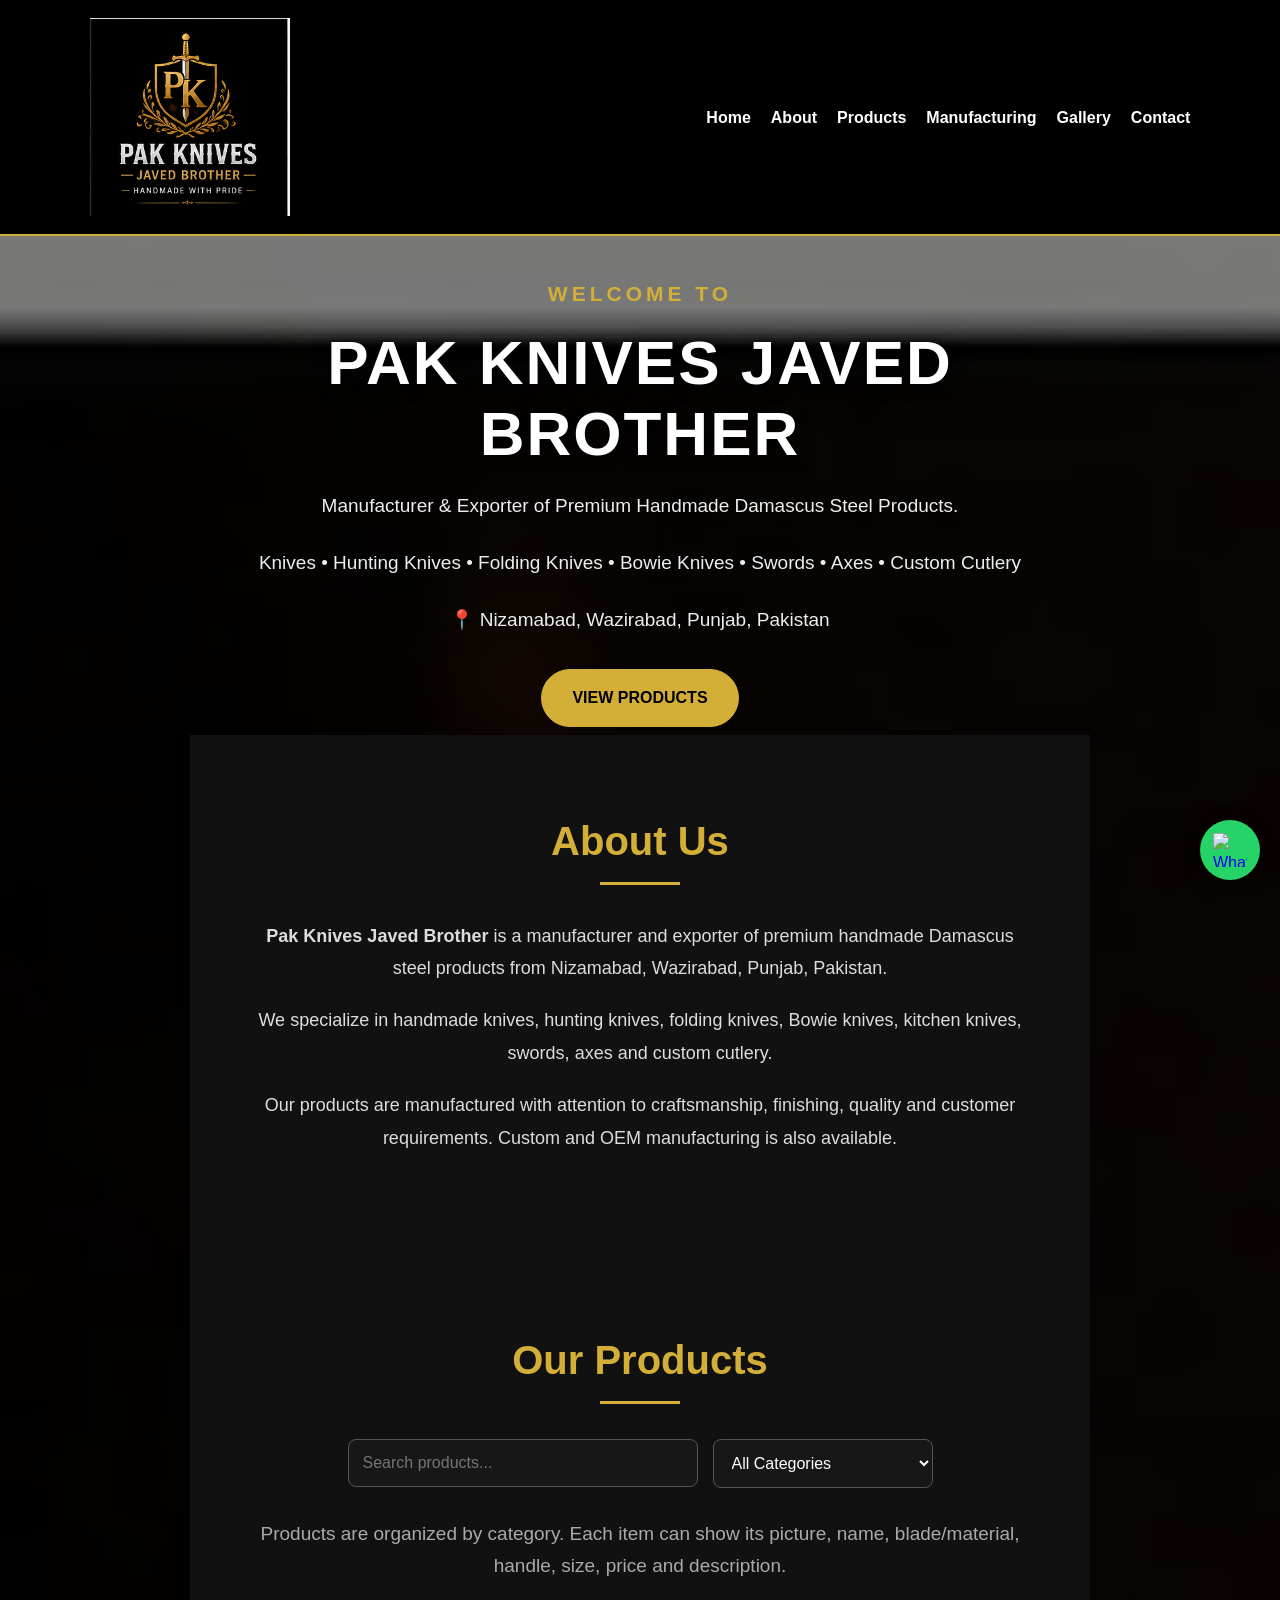
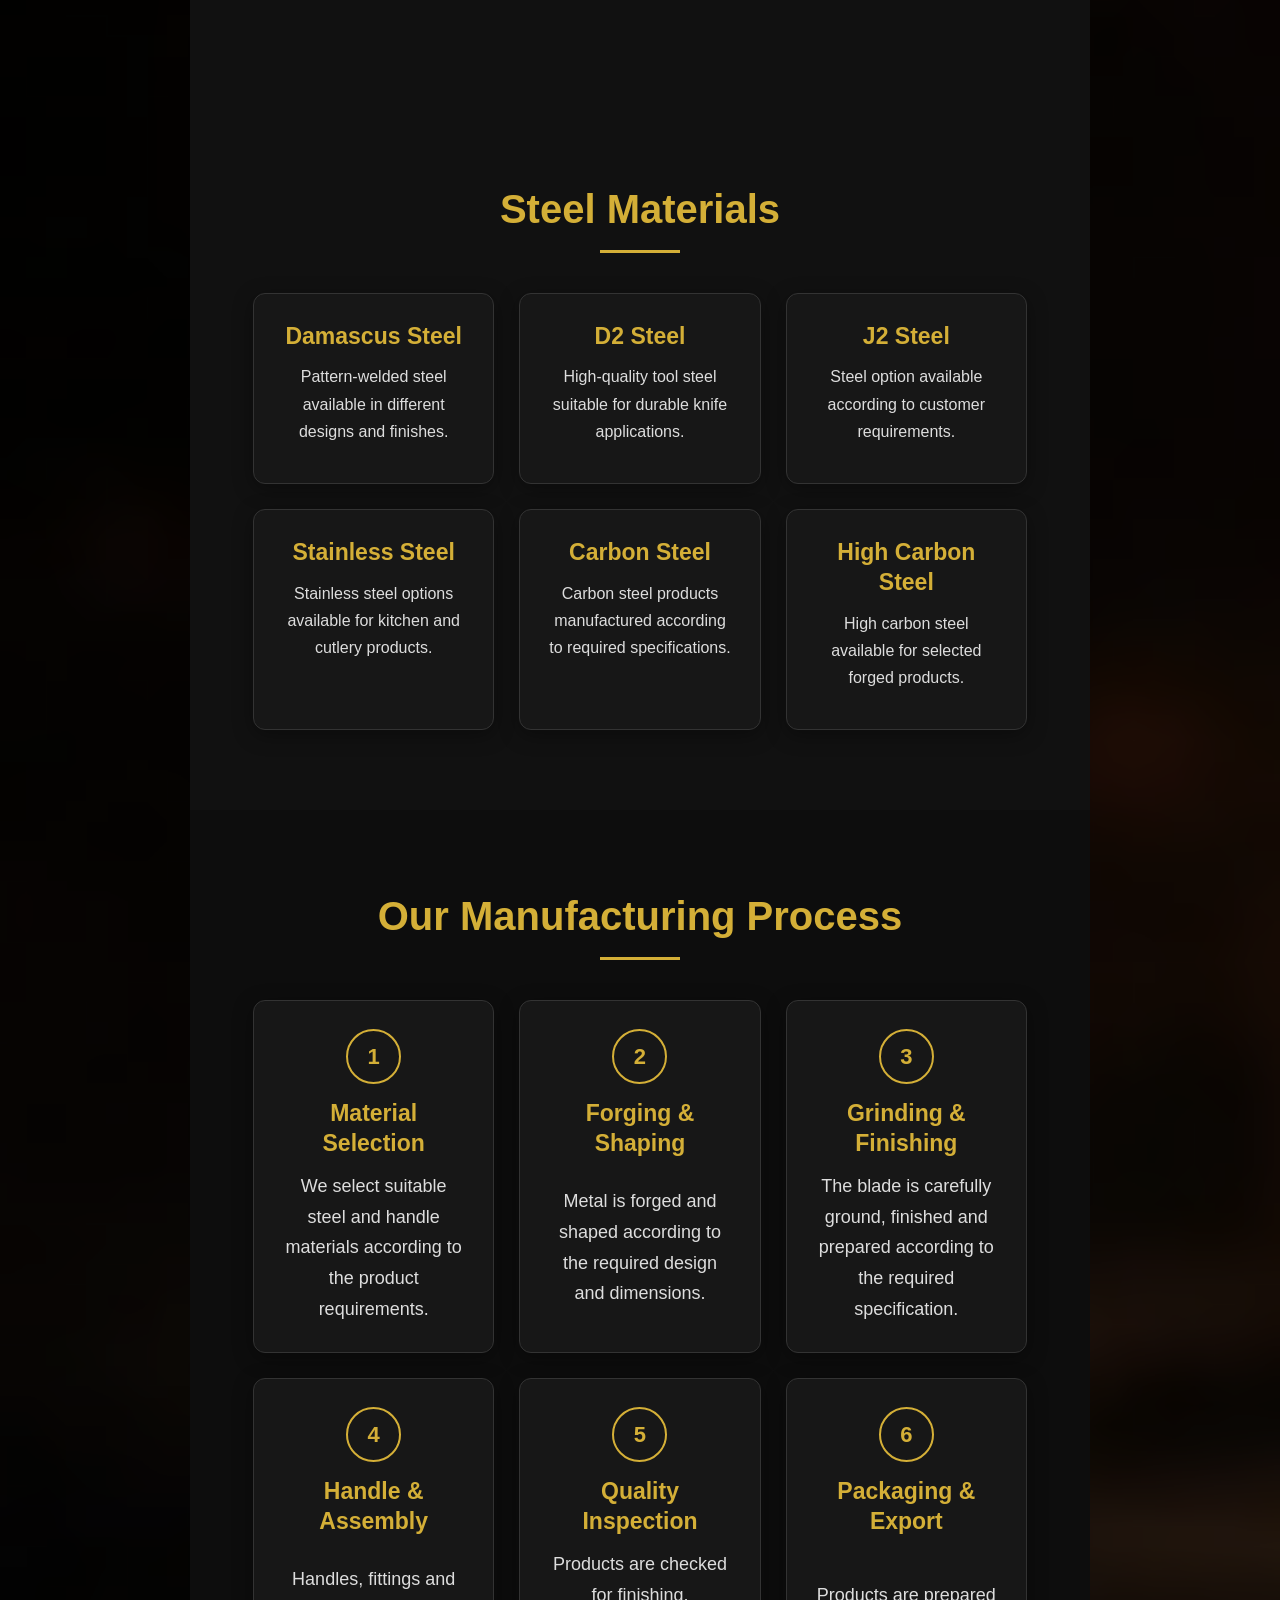
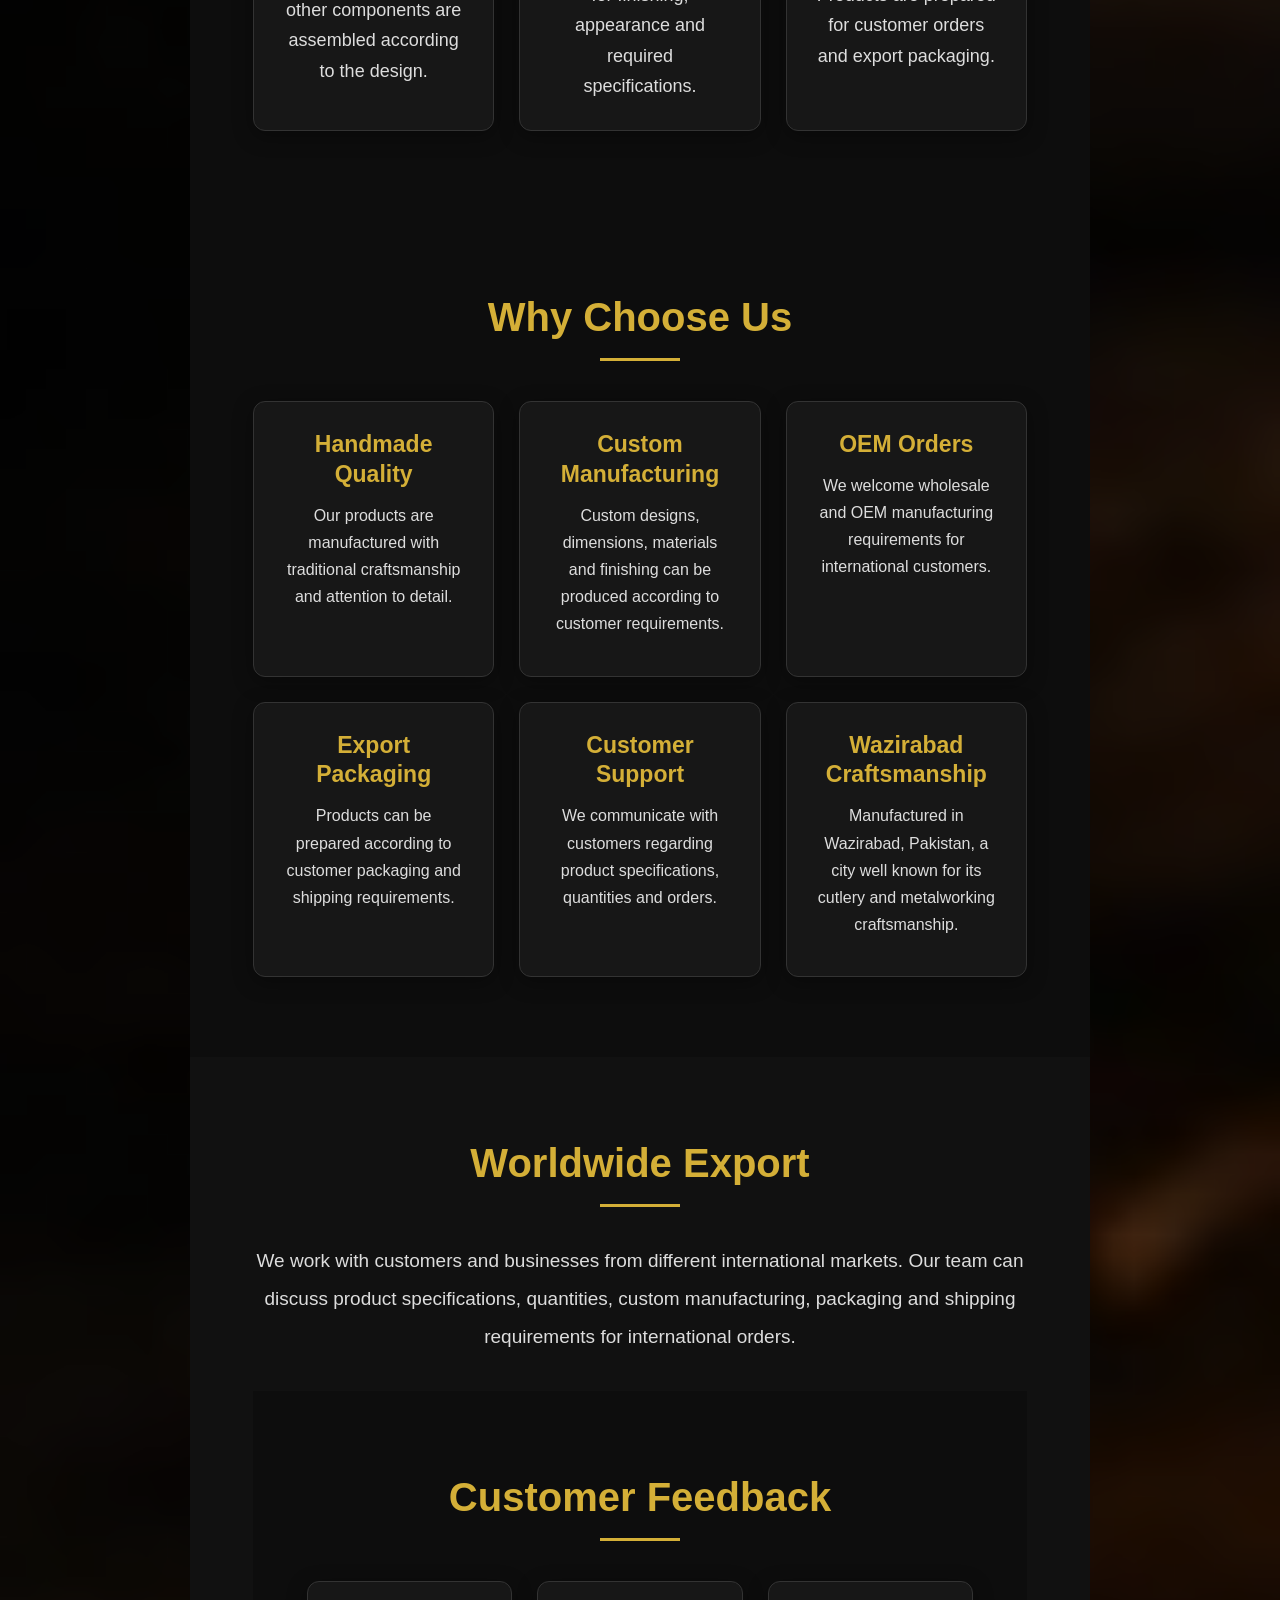
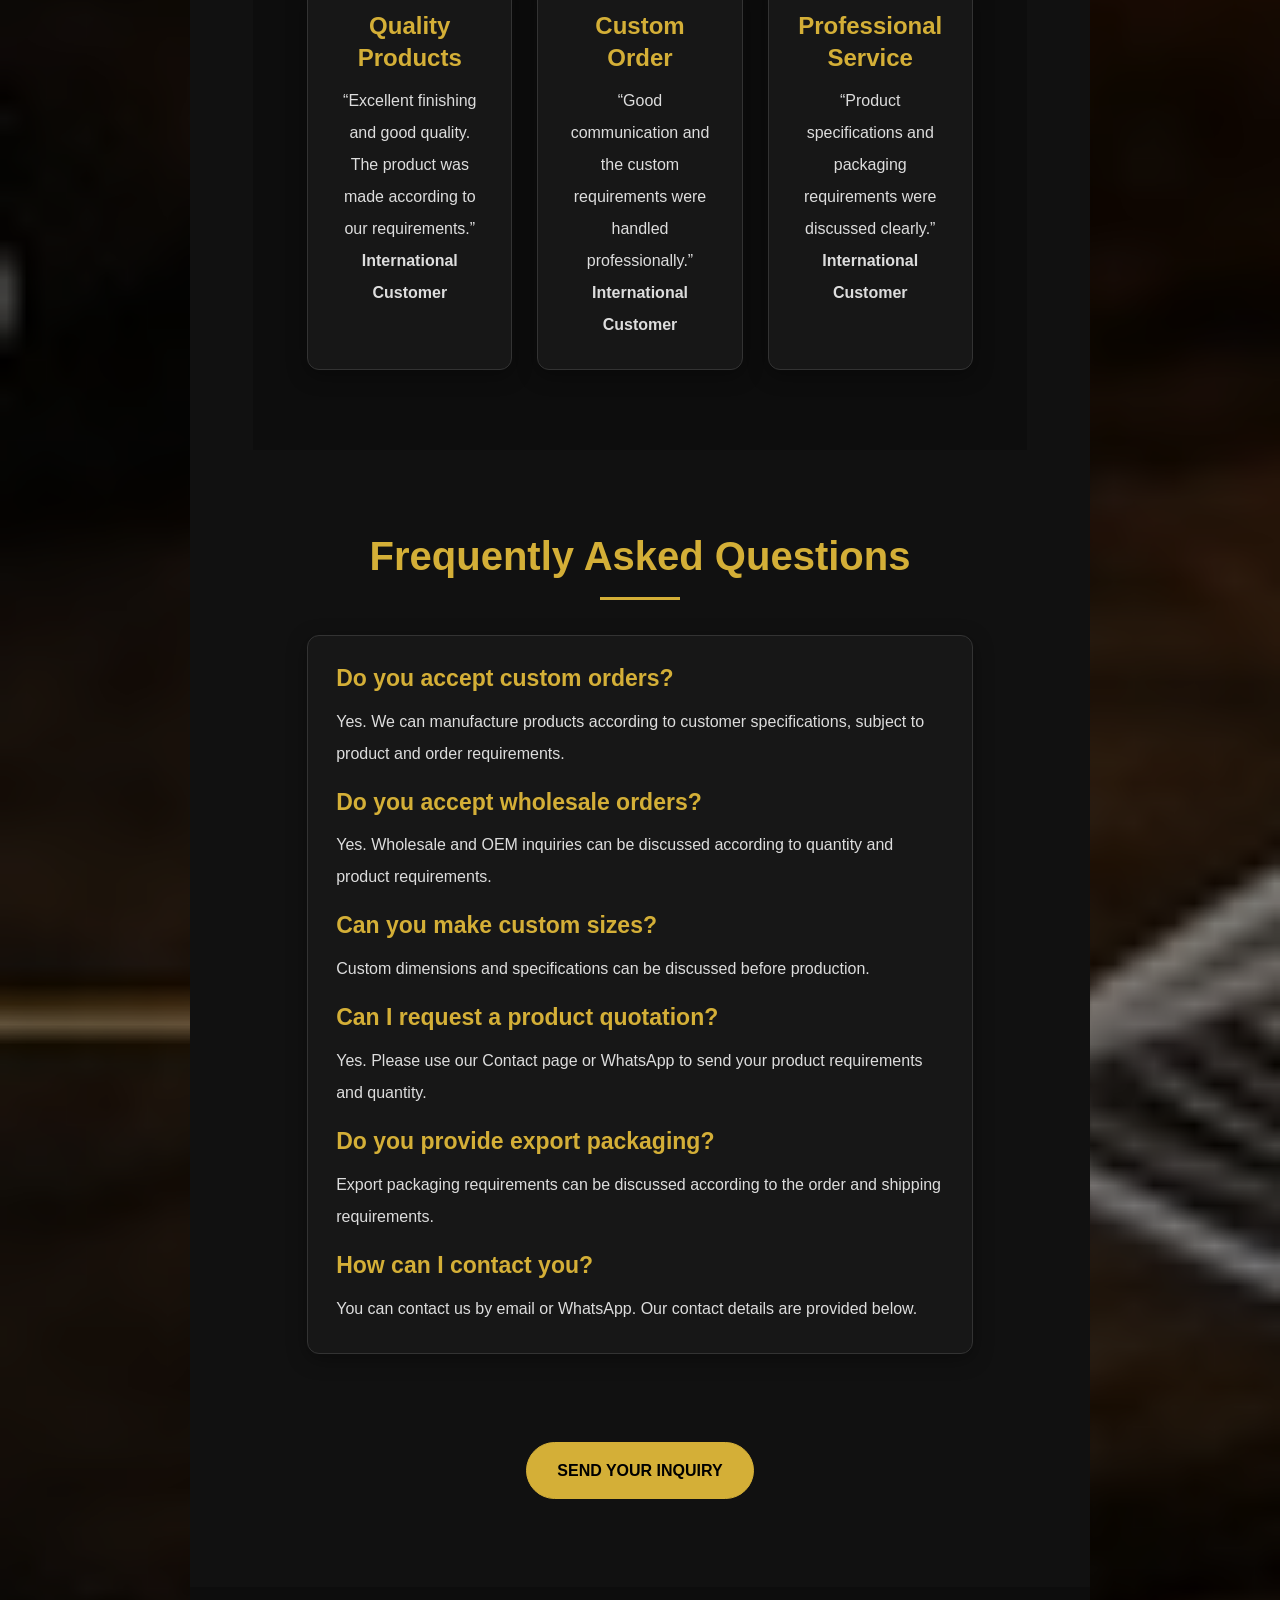
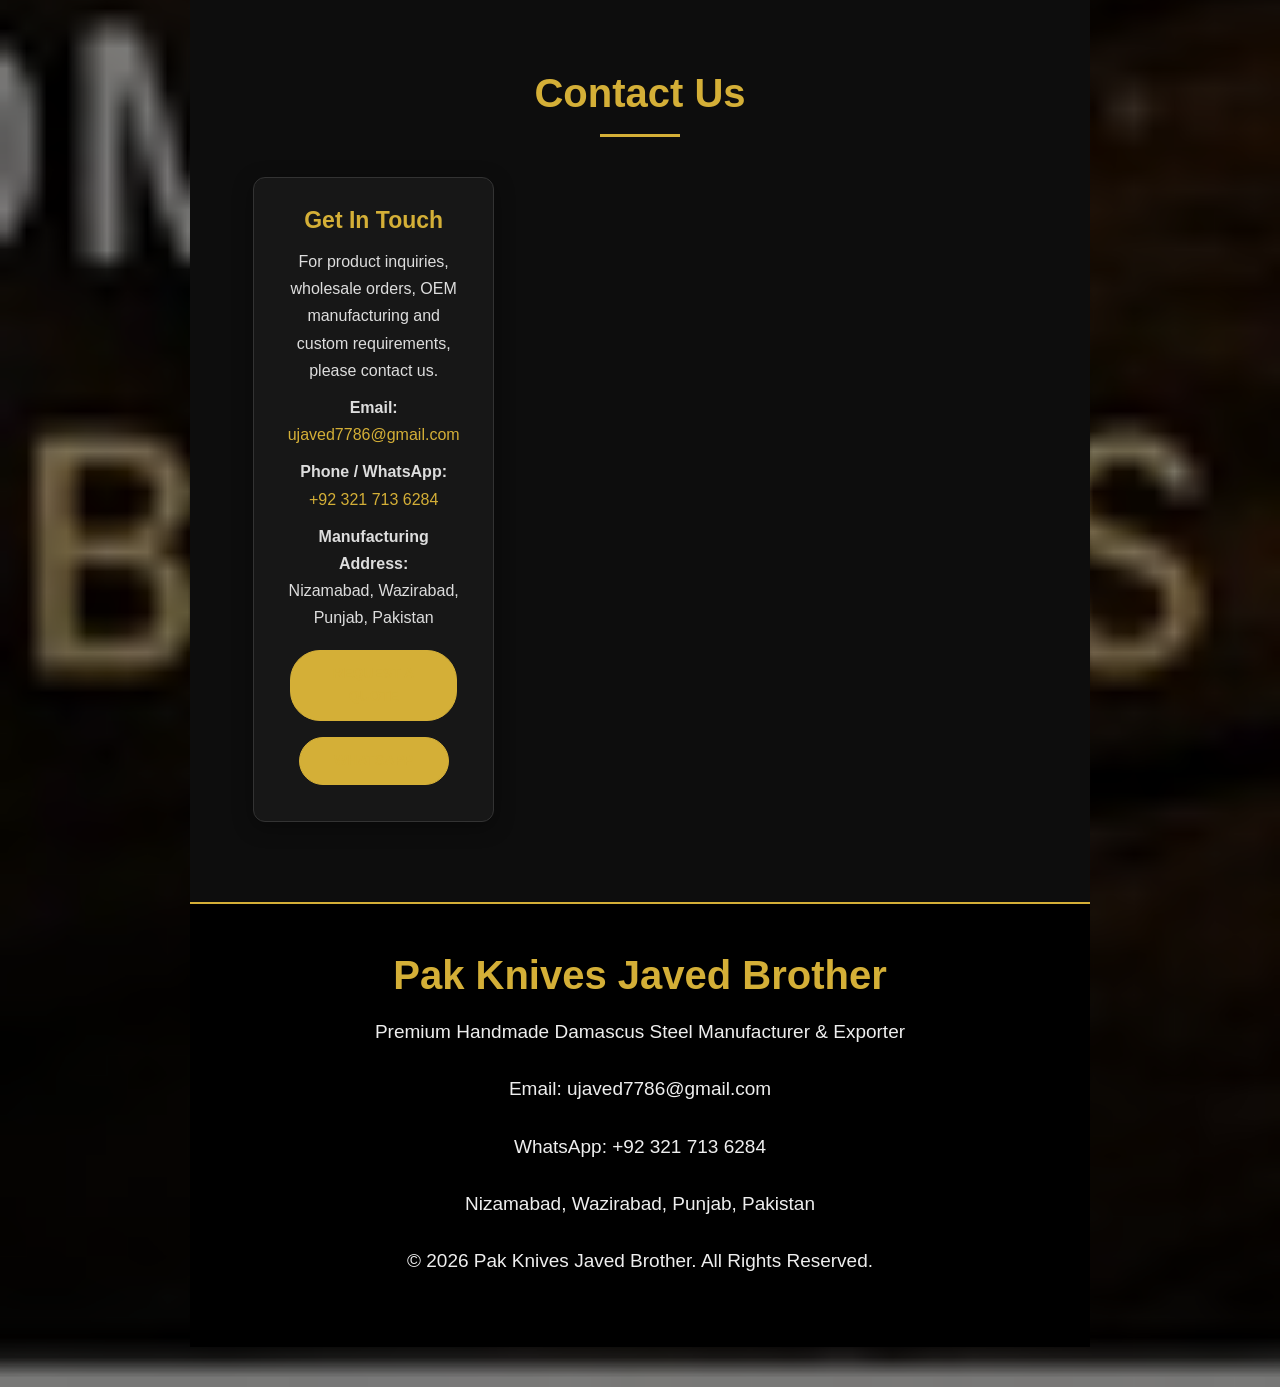
==== commit 652e2909: "Update index.html" ====
--- a/index.html
+++ b/index.html
@@ -929,26 +929,183 @@
     document.getElementById("productSearch").addEventListener("input", renderProducts);
     document.getElementById("productCategory").addEventListener("change", renderProducts);
 });
+<!-- =====================================================
+     PRODUCTS SYSTEM
+===================================================== -->
+
+<script src="products.js"></script>
+
+<script>
+document.addEventListener("DOMContentLoaded", function () {
+
+    const grid = document.getElementById("productGrid");
+    const noProducts = document.getElementById("noProducts");
+    const searchBox = document.getElementById("productSearch");
+    const categoryBox = document.getElementById("productCategory");
+
+    if (!grid) {
+        console.log("productGrid not found.");
+        return;
+    }
+
+    function showProducts() {
+
+        const search = searchBox
+            ? searchBox.value.toLowerCase().trim()
+            : "";
+
+        const category = categoryBox
+            ? categoryBox.value
+            : "all";
+
+        const filtered = products.filter(function (product) {
+
+            const productText = [
+                product.name,
+                product.category,
+                product.bladeMaterial,
+                product.handleMaterial,
+                product.size,
+                product.price,
+                product.description
+            ].join(" ").toLowerCase();
+
+            const categoryMatch =
+                category === "all" ||
+                category === "" ||
+                product.category.toLowerCase() === category.toLowerCase();
+
+            const searchMatch =
+                !search || productText.includes(search);
+
+            return categoryMatch && searchMatch;
+        });
+
+
+        grid.innerHTML = filtered.map(function (product) {
+
+            return `
+                <article class="card">
+
+                    <div class="gallery-placeholder">
+
+                        <img
+                            src="${product.image}"
+                            alt="${product.name}"
+                            loading="lazy"
+                            onerror="this.style.display='none';"
+                        >
+
+                    </div>
+
+                    <p style="
+                        color:#d4af37;
+                        font-size:13px;
+                        text-transform:uppercase;
+                        letter-spacing:1px;
+                    ">
+                        ${product.category}
+                    </p>
+
+                    <h3>${product.name}</h3>
+
+                    <p>
+                        <strong>Blade / Material:</strong>
+                        ${product.bladeMaterial}
+                    </p>
+
+                    <p>
+                        <strong>Handle:</strong>
+                        ${product.handleMaterial}
+                    </p>
+
+                    <p>
+                        <strong>Size:</strong>
+                        ${product.size}
+                    </p>
+
+                    <p>
+                        <strong>Price:</strong>
+                        ${product.price}
+                    </p>
+
+                    <p>
+                        <strong>Description:</strong>
+                        ${product.description}
+                    </p>
+
+                    <a
+                        class="button"
+                        href="#contact"
+                        onclick="requestProduct('${product.name.replace(/'/g, "\\'")}')"
+                    >
+                        REQUEST QUOTE
+                    </a>
+
+                </article>
+            `;
+
+        }).join("");
+
+
+        if (noProducts) {
+            noProducts.style.display =
+                filtered.length ? "none" : "block";
+        }
+    }
+
+
+    showProducts();
+
+
+    if (searchBox) {
+        searchBox.addEventListener("input", showProducts);
+    }
+
+
+    if (categoryBox) {
+        categoryBox.addEventListener("change", showProducts);
+    }
+
+});
 </script>
 
+
+<!-- =====================================================
+     MAIN WEBSITE JAVASCRIPT
+===================================================== -->
+
 <script src="script.js"></script>
+
+
+<!-- =====================================================
+     HERO BANNER SLIDER
+===================================================== -->
 
 <script>
 (function () {
-  const banners = document.querySelectorAll(".hero-banner");
-  if (banners.length < 2) return;
-
-  let current = 0;
-
-  setInterval(function () {
-    banners[current].classList.remove("active");
-    current = (current + 1) % banners.length;
-    banners[current].classList.add("active");
-  }, 5000);
+
+    const banners =
+        document.querySelectorAll(".hero-banner");
+
+    if (banners.length < 2) return;
+
+    let current = 0;
+
+    setInterval(function () {
+
+        banners[current].classList.remove("active");
+
+        current =
+            (current + 1) % banners.length;
+
+        banners[current].classList.add("active");
+
+    }, 5000);
+
 })();
 </script>
 
 
 </body>
-
 </html>
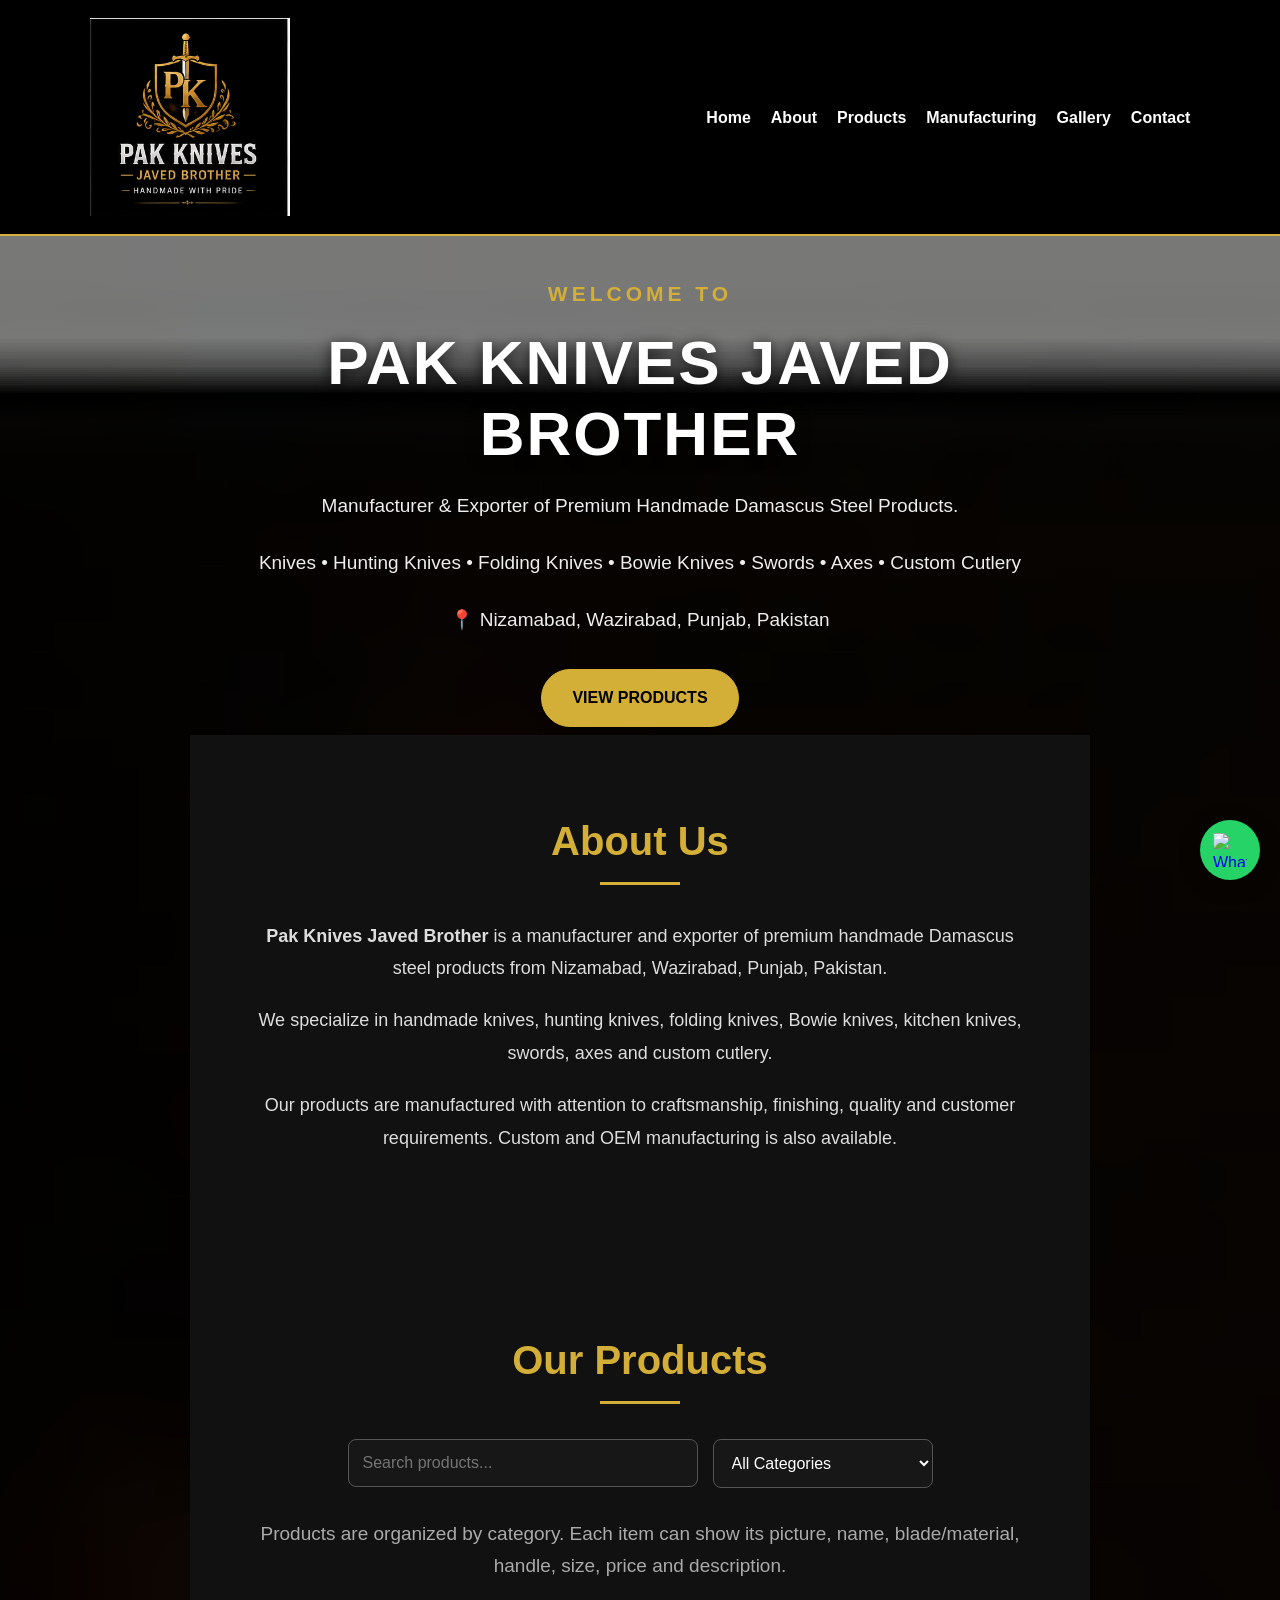
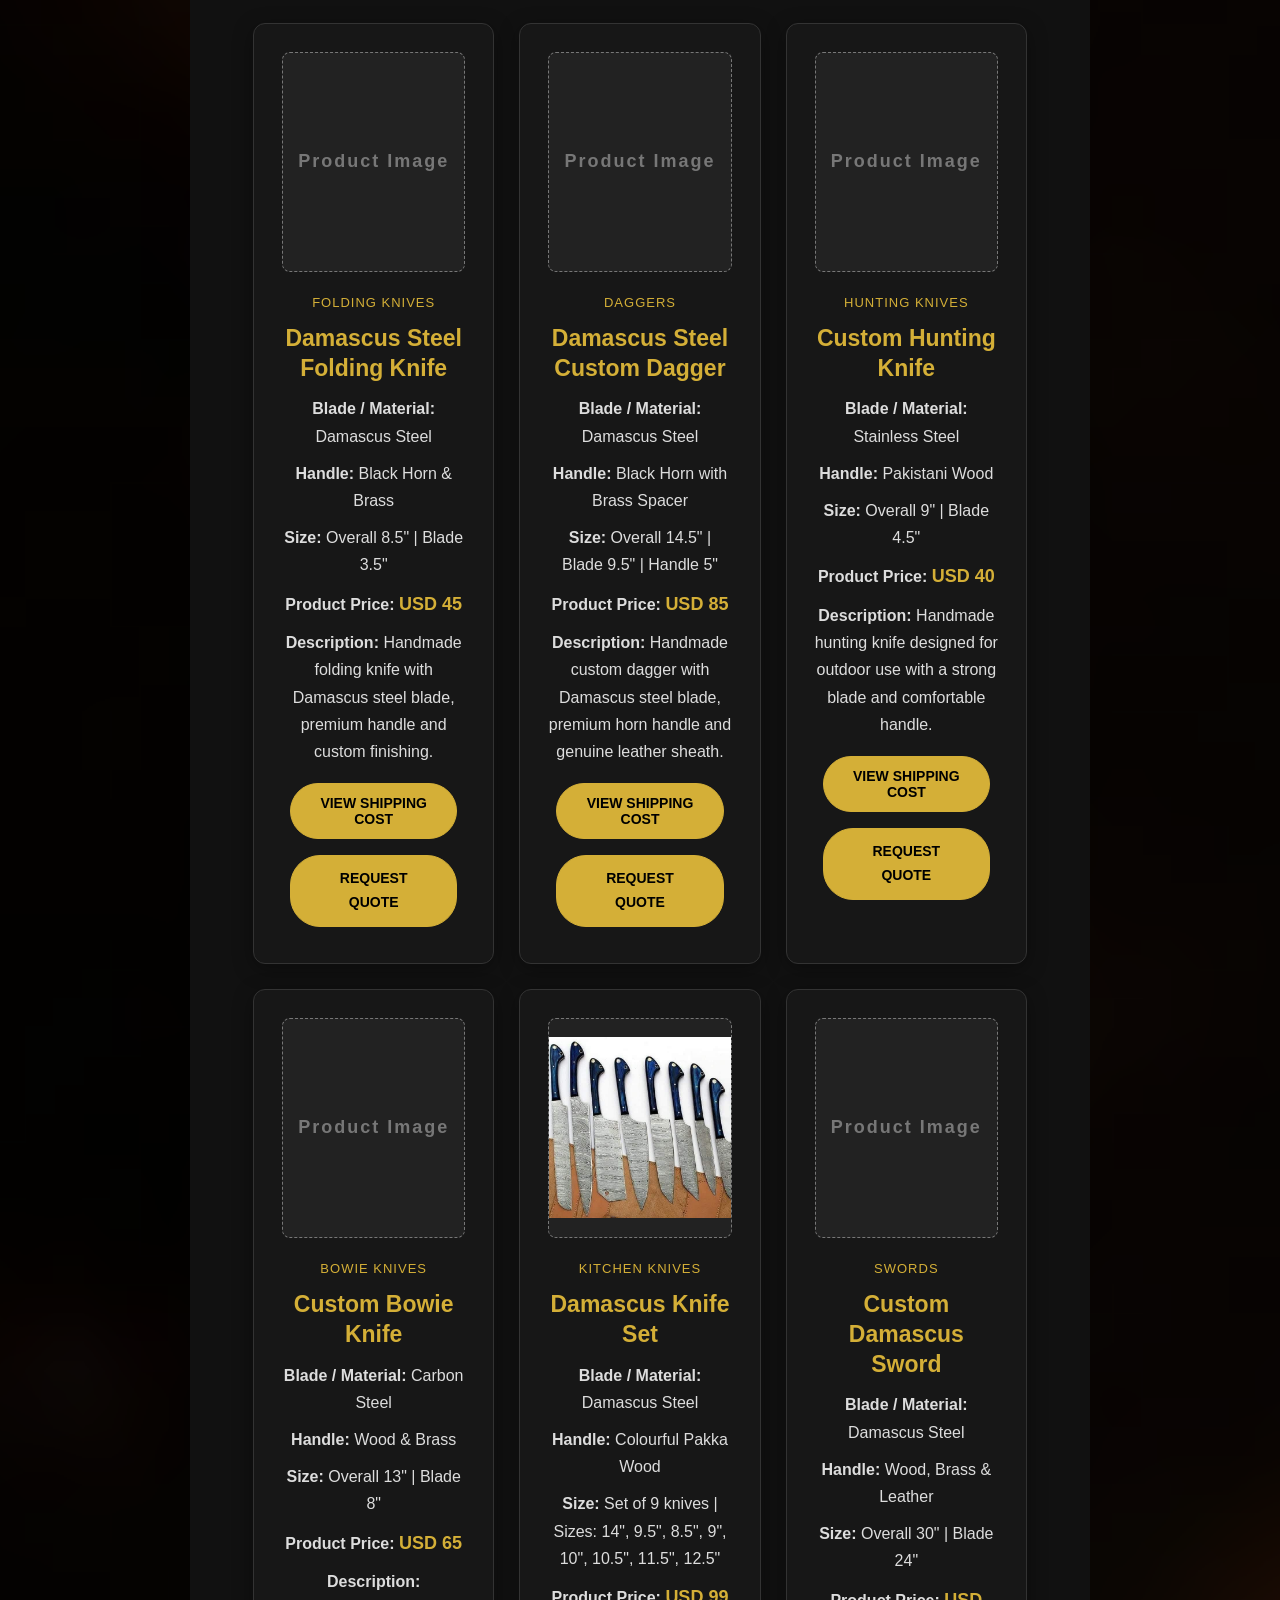
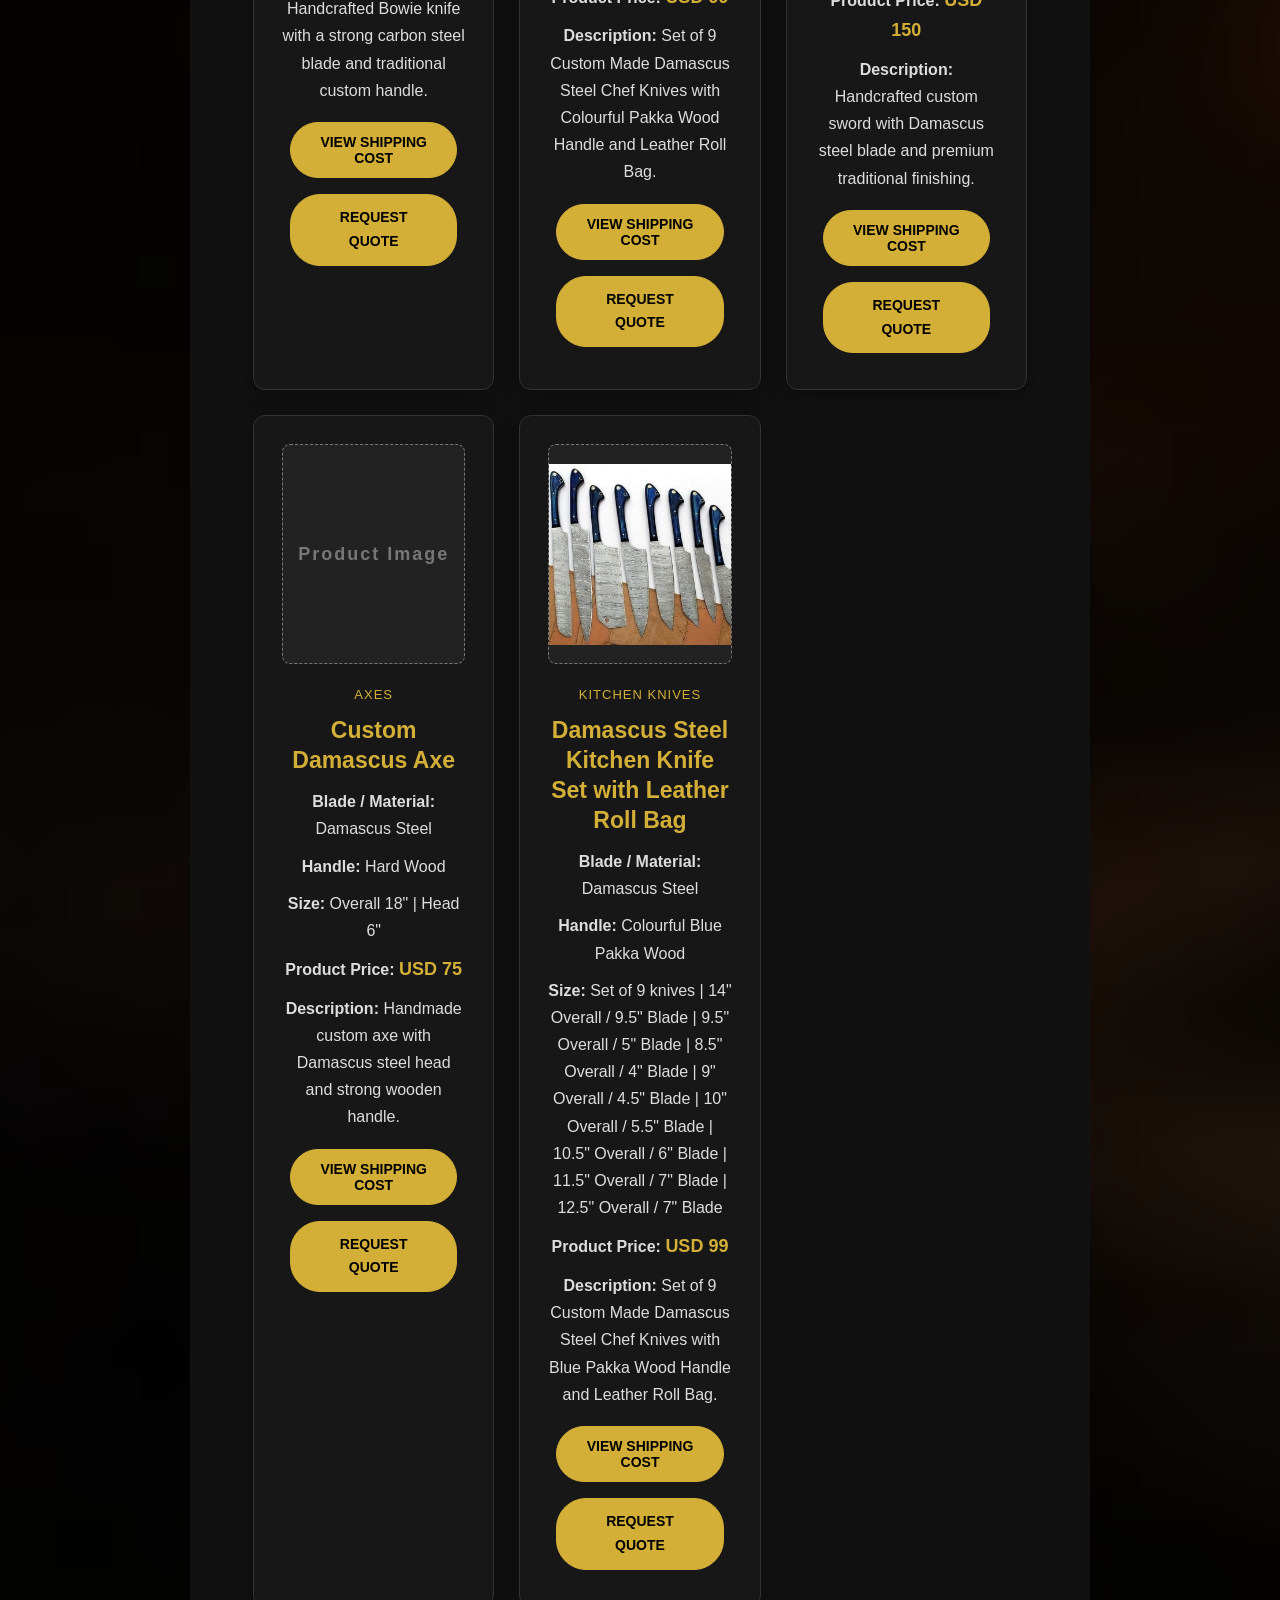
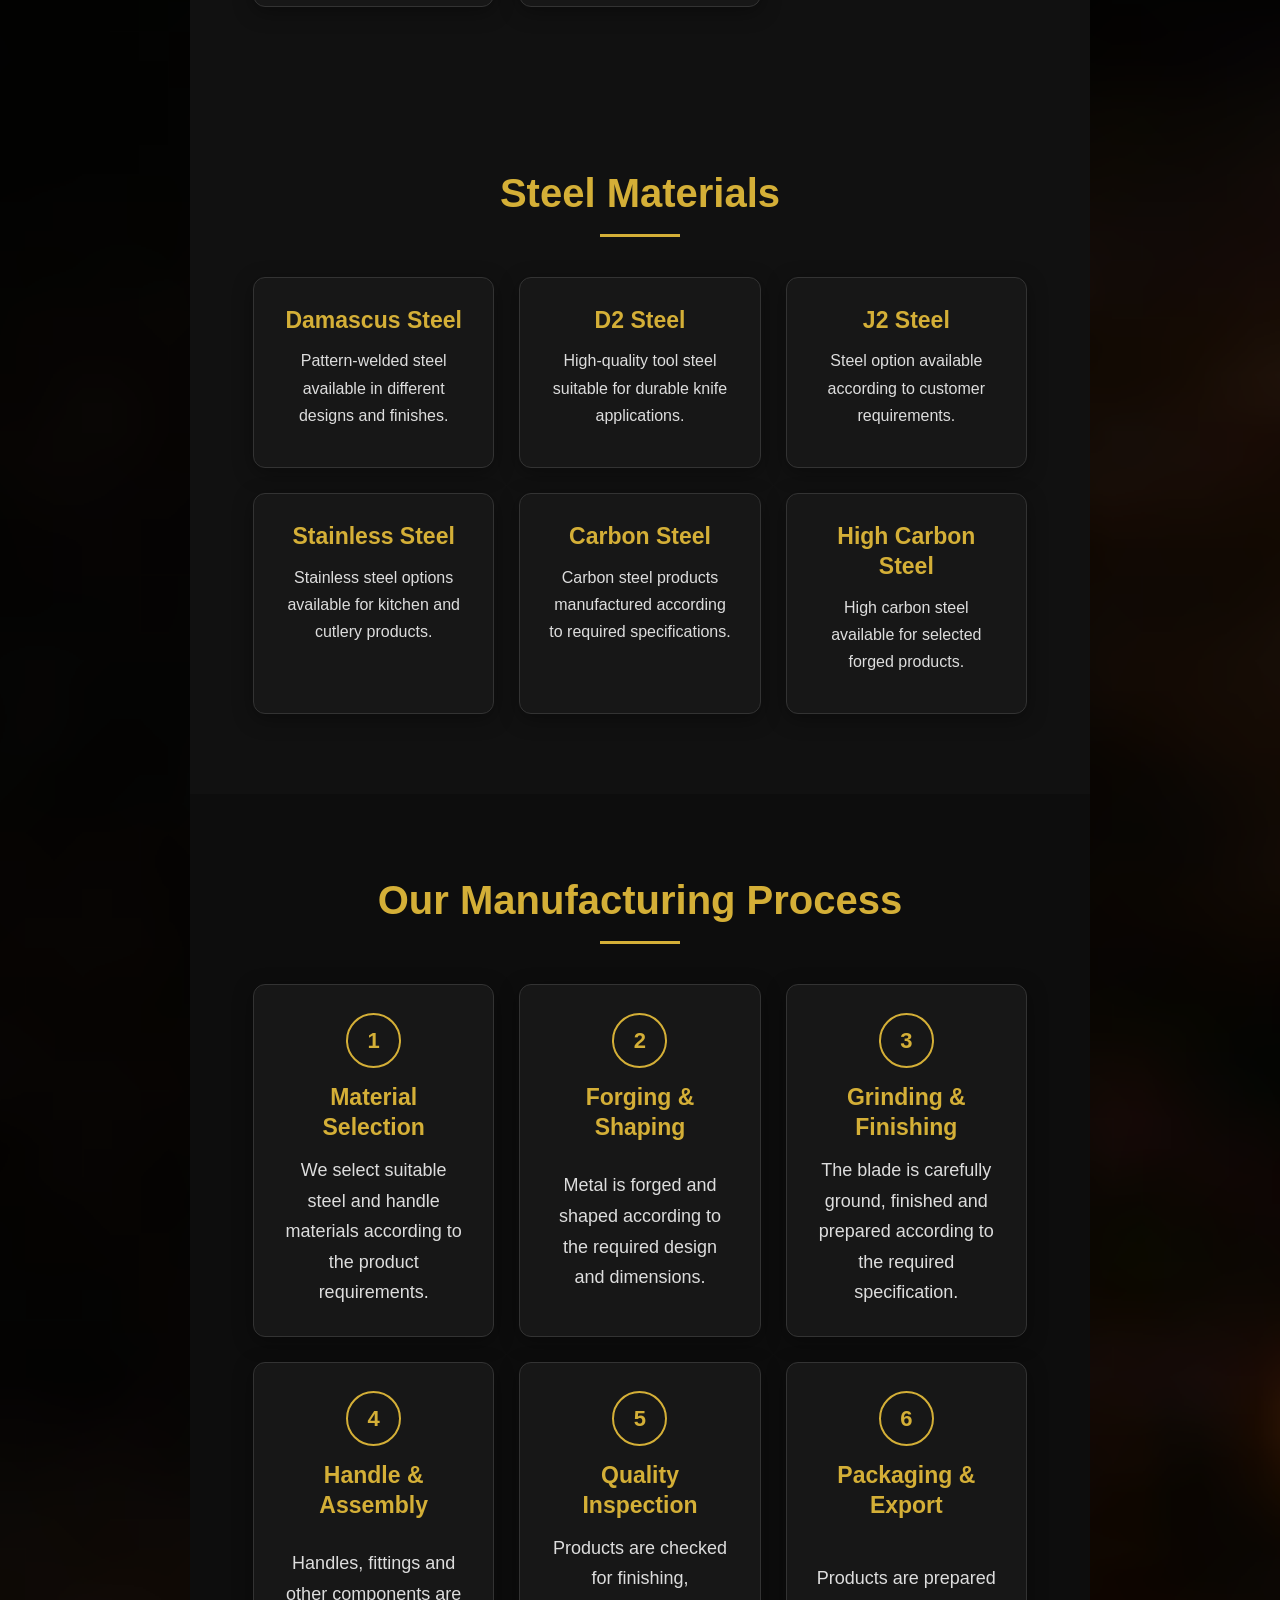
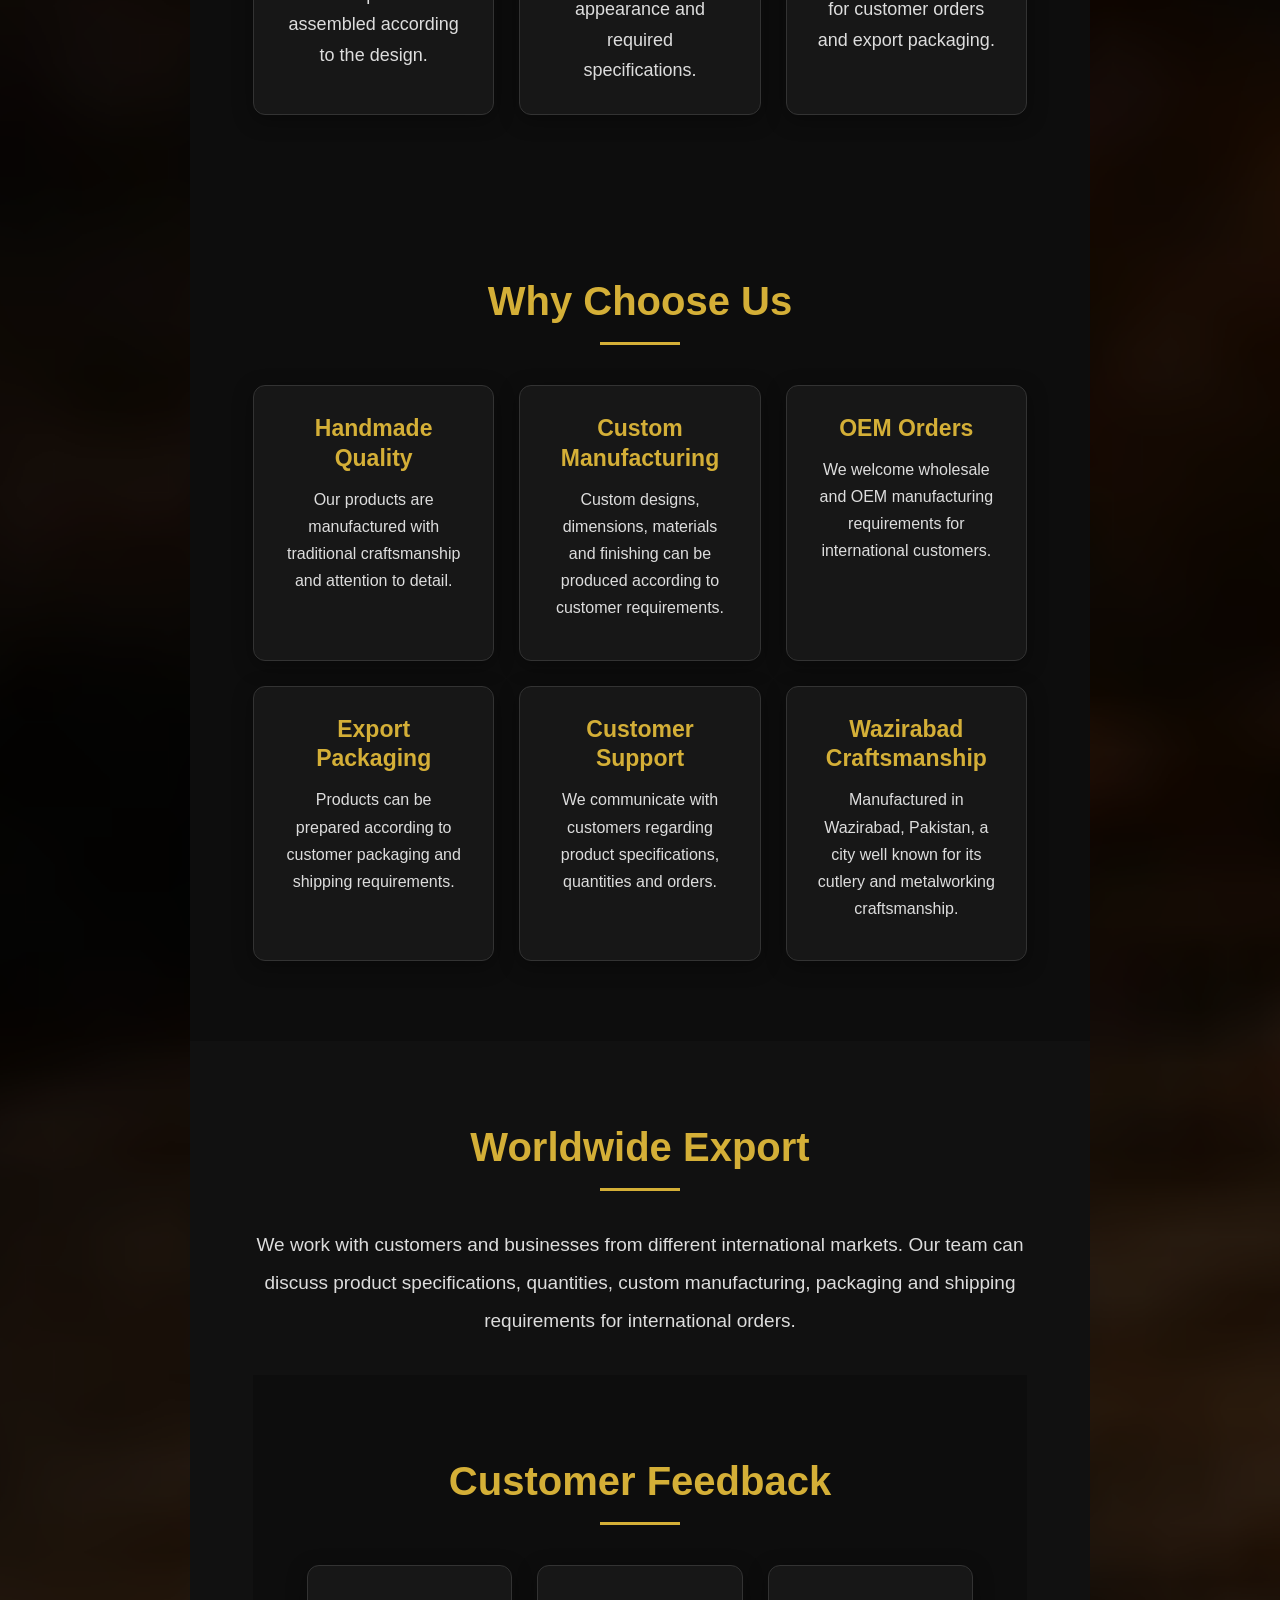
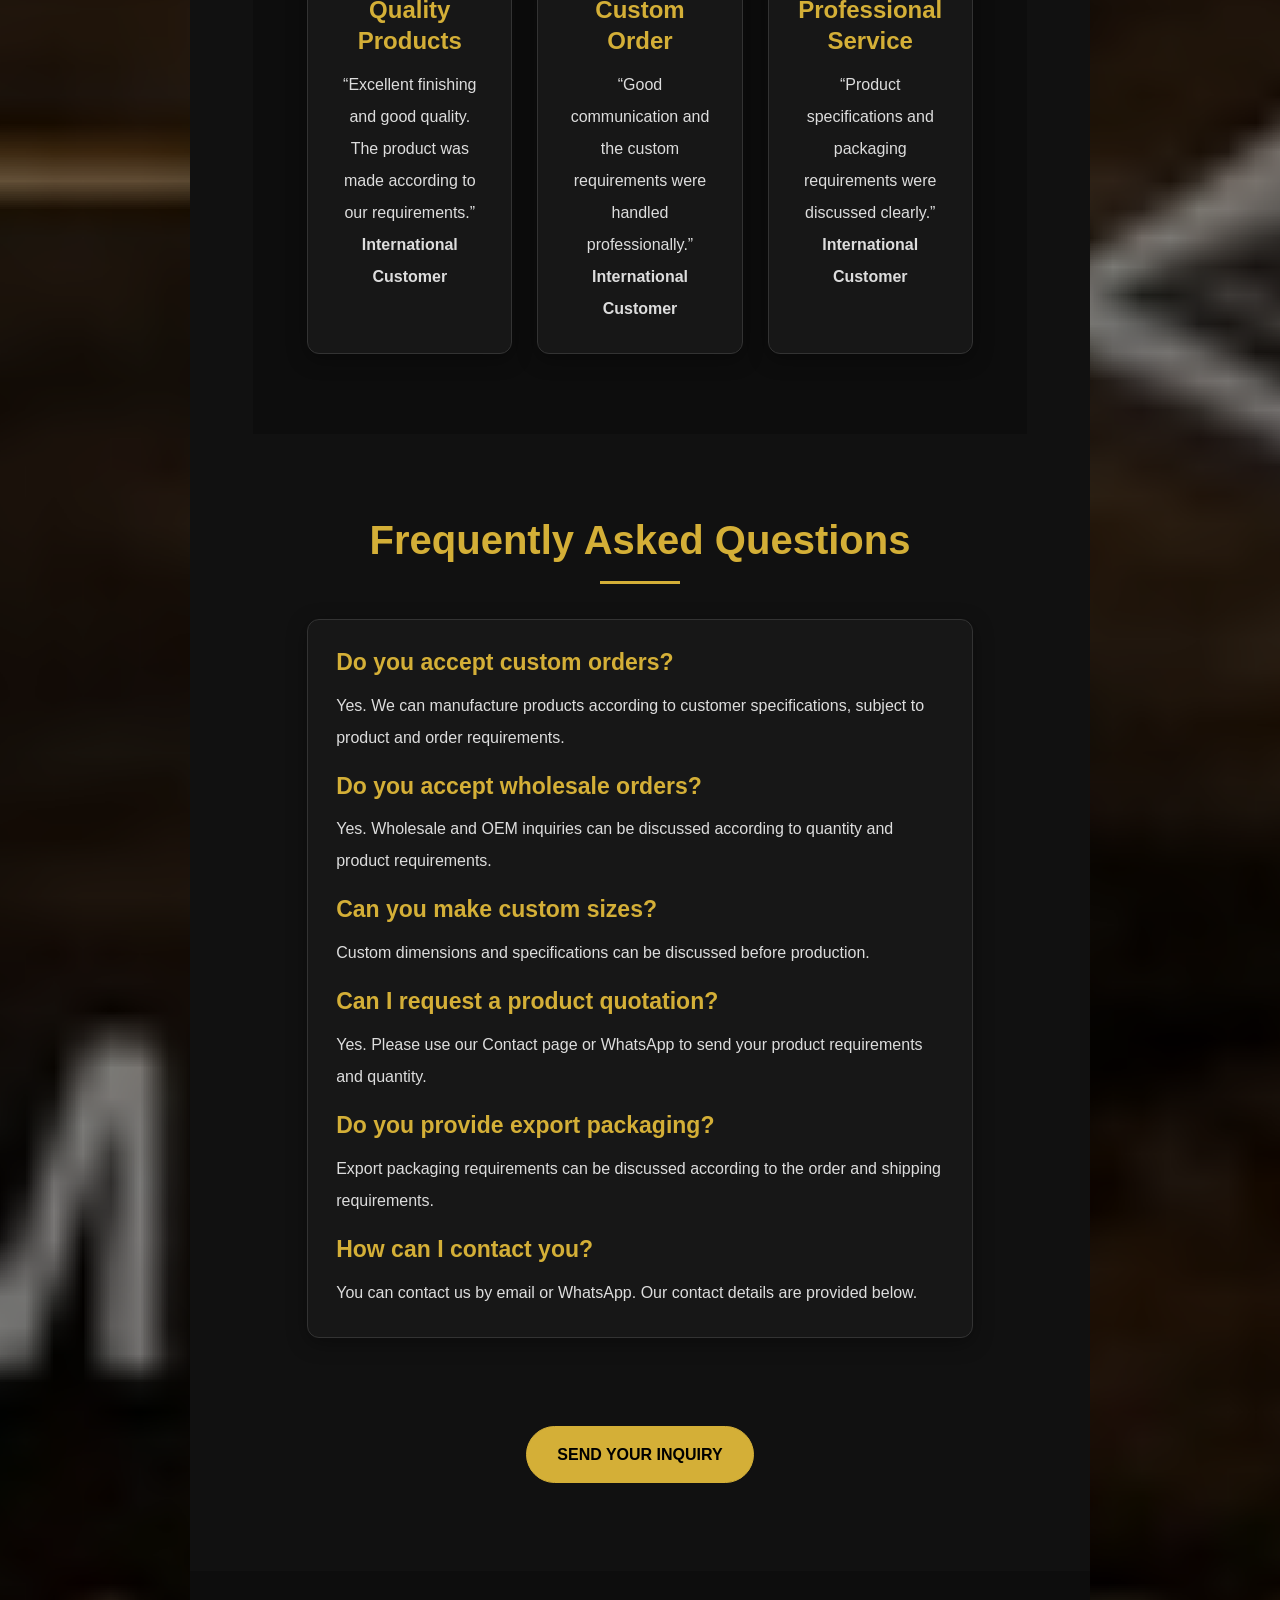
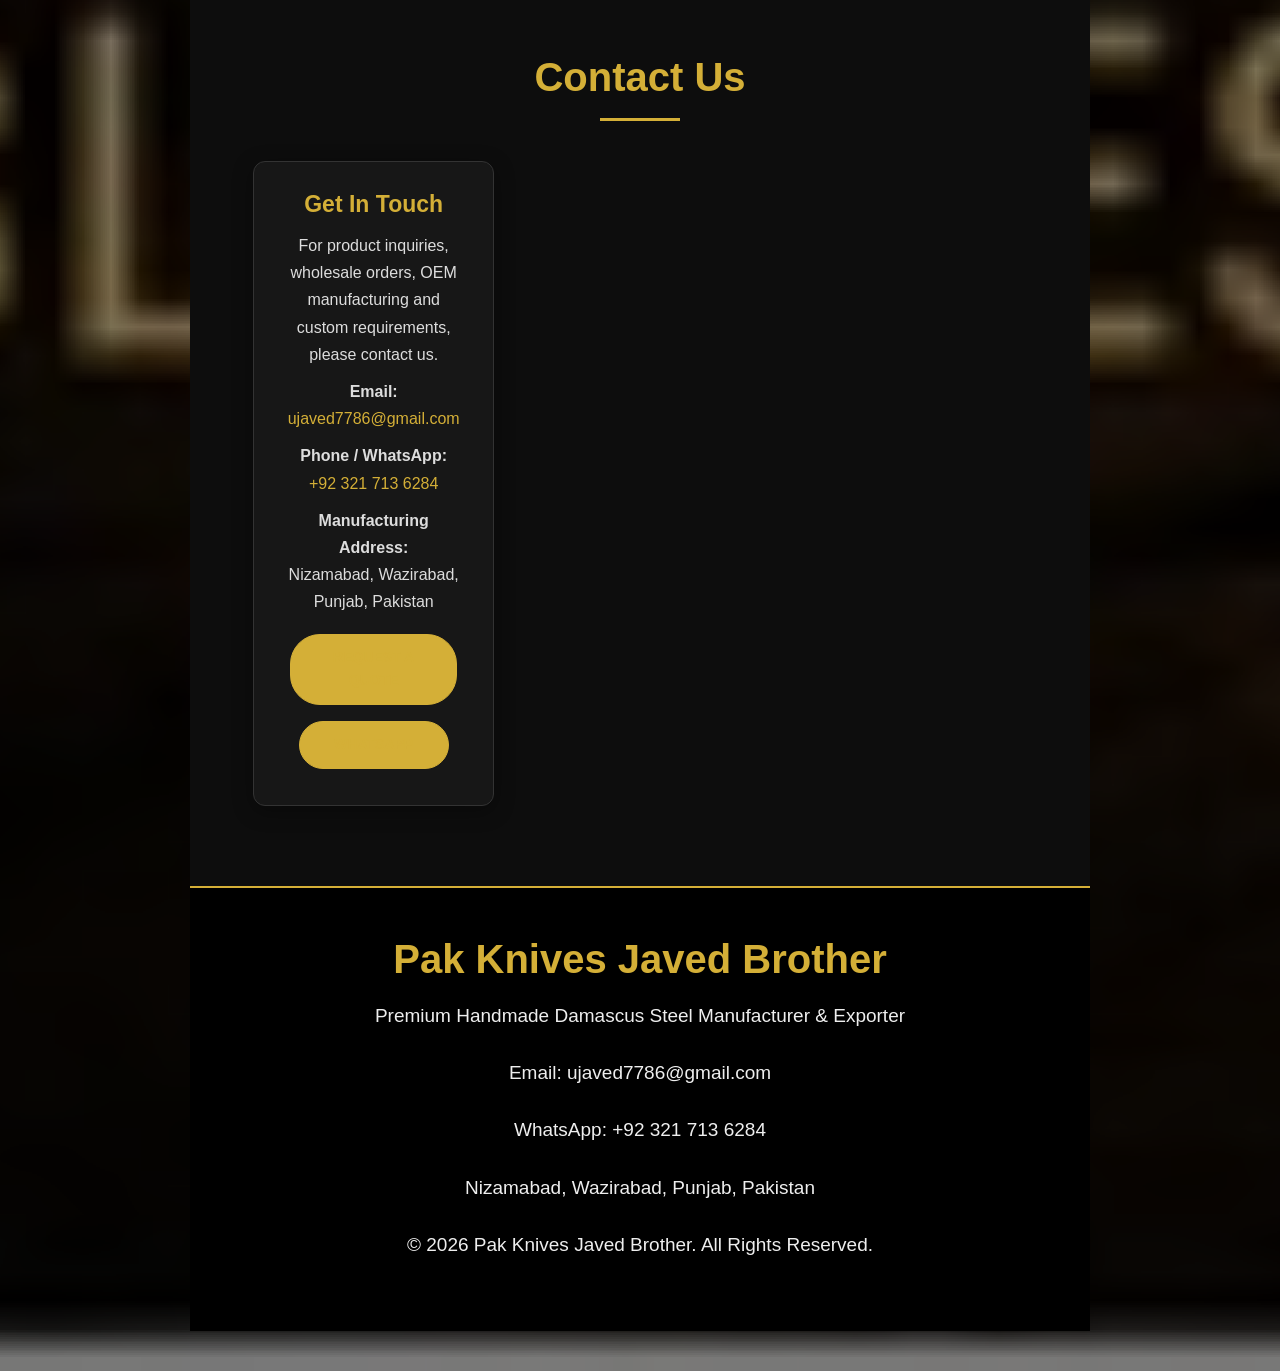
==== commit 2f4f18e0: "Update index.html" ====
--- a/index.html
+++ b/index.html
@@ -94,7 +94,7 @@
 </p>
 
 
-<a href="products.html" class="button">
+<a href="#featured" class="button">
 VIEW PRODUCTS
 </a>
 <!-- ================================
@@ -802,165 +802,29 @@
      JAVASCRIPT
 ================================= -->
 
-
-<script>
-/*
-=========================================================
-PAK KNIVES JAVED BROTHER - EASY PRODUCT SYSTEM
-=========================================================
-HOW TO ADD A PRODUCT:
-Copy one product block inside the products array and change:
-name, category, image, blade, handle, size, price, description.
-
-Category values:
-folding, dagger, hunting, bowie, skinner, kitchen,
-sword, axe, cutlery
-
-Picture example:
-image: "images/my-product.jpg"
-=========================================================
-*/
-
-const products = [
-    {
-        name: "Damascus Hunting Knife",
-        category: "hunting",
-        image: "images/damascus-hunting.jpg",
-        blade: "Damascus Steel",
-        handle: "Rose Wood",
-        size: "Custom Size",
-        price: "Request Quote",
-        description: "Handmade hunting knife with premium finishing and leather sheath."
-    },
-    {
-        name: "Damascus Bowie Knife",
-        category: "bowie",
-        image: "images/damascus-bowie.jpg",
-        blade: "Damascus Steel",
-        handle: "Walnut / Rose Wood",
-        size: "Custom Size",
-        price: "Request Quote",
-        description: "Handmade Bowie knife available with custom materials and specifications."
-    },
-    {
-        name: "Folding Knife",
-        category: "folding",
-        image: "images/folding-knife.jpg",
-        blade: "Damascus / D2 Steel",
-        handle: "Custom Available",
-        size: "Custom Size",
-        price: "Request Quote",
-        description: "Premium folding knife with customizable blade and handle options."
-    },
-    {
-        name: "Hand Forged Axe",
-        category: "axe",
-        image: "images/axe.jpg",
-        blade: "High Carbon Steel",
-        handle: "Hardwood",
-        size: "Custom Size",
-        price: "Request Quote",
-        description: "Hand forged axe manufactured according to customer requirements."
-    }
-];
-
-const categoryNames = {
-    folding: "Folding Knife",
-    dagger: "Dagger",
-    hunting: "Hunting Knife",
-    bowie: "Bowie Knife",
-    skinner: "Skinner Knife",
-    kitchen: "Kitchen Knife",
-    sword: "Sword",
-    axe: "Axe",
-    cutlery: "Cutlery"
-};
-
-function renderProducts() {
-    const grid = document.getElementById("productGrid");
-    const noProducts = document.getElementById("noProducts");
-    const search = (document.getElementById("productSearch").value || "").toLowerCase().trim();
-    const category = document.getElementById("productCategory").value;
-
-    const filtered = products.filter(product => {
-        const text = [
-            product.name,
-            product.category,
-            product.blade,
-            product.handle,
-            product.size,
-            product.price,
-            product.description
-        ].join(" ").toLowerCase();
-
-        return (category === "all" || product.category === category) &&
-               (!search || text.includes(search));
-    });
-
-    grid.innerHTML = filtered.map(product => `
-        <article class="card">
-            <div class="gallery-placeholder">
-                <img src="${product.image}" alt="${product.name}" loading="lazy"
-                     onerror="this.style.display='none'; this.parentElement.innerHTML='<span>Product Image</span>';">
-            </div>
-
-            <p style="color:#d4af37;font-size:13px;text-transform:uppercase;letter-spacing:1px;">
-                ${categoryNames[product.category] || product.category}
-            </p>
-
-            <h3>${product.name}</h3>
-
-            <p><strong>Blade / Material:</strong> ${product.blade}</p>
-            <p><strong>Handle:</strong> ${product.handle}</p>
-            <p><strong>Size:</strong> ${product.size}</p>
-            <p><strong>Price:</strong> ${product.price}</p>
-            <p><strong>Description:</strong> ${product.description}</p>
-
-            <a class="button" href="#contact">REQUEST QUOTE</a>
-        </article>
-    `).join("");
-
-    noProducts.style.display = filtered.length ? "none" : "block";
-}
-
-document.addEventListener("DOMContentLoaded", function () {
-    renderProducts();
-
-    document.getElementById("productSearch").addEventListener("input", renderProducts);
-    document.getElementById("productCategory").addEventListener("change", renderProducts);
-});
-<!-- =====================================================
-     PRODUCTS SYSTEM
-===================================================== -->
-
 <script src="products.js"></script>
 
 <script>
 document.addEventListener("DOMContentLoaded", function () {
-
     const grid = document.getElementById("productGrid");
     const noProducts = document.getElementById("noProducts");
     const searchBox = document.getElementById("productSearch");
     const categoryBox = document.getElementById("productCategory");
 
-    if (!grid) {
-        console.log("productGrid not found.");
-        return;
-    }
-
-    function showProducts() {
-
-        const search = searchBox
-            ? searchBox.value.toLowerCase().trim()
-            : "";
-
-        const category = categoryBox
-            ? categoryBox.value
-            : "all";
+    function renderProducts() {
+        if (!grid || typeof products === "undefined") {
+            if (noProducts) {
+                noProducts.style.display = "block";
+                noProducts.textContent = "Products are temporarily unavailable.";
+            }
+            return;
+        }
+
+        const search = searchBox ? searchBox.value.toLowerCase().trim() : "";
+        const category = categoryBox ? categoryBox.value : "all";
 
         const filtered = products.filter(function (product) {
-
-            const productText = [
+            const text = [
                 product.name,
                 product.category,
                 product.bladeMaterial,
@@ -970,142 +834,74 @@
                 product.description
             ].join(" ").toLowerCase();
 
-            const categoryMatch =
-                category === "all" ||
-                category === "" ||
-                product.category.toLowerCase() === category.toLowerCase();
-
-            const searchMatch =
-                !search || productText.includes(search);
-
-            return categoryMatch && searchMatch;
+            return (category === "all" || product.category === category) &&
+                   (!search || text.includes(search));
         });
 
-
         grid.innerHTML = filtered.map(function (product) {
+            const categoryLabel = categoryNames[product.category] || product.category;
+            const safeName = product.name.replace(/'/g, "\\'");
 
             return `
                 <article class="card">
-
                     <div class="gallery-placeholder">
-
-                        <img
-                            src="${product.image}"
-                            alt="${product.name}"
-                            loading="lazy"
-                            onerror="this.style.display='none';"
-                        >
-
+                        <img src="${product.image}" alt="${product.name}" loading="lazy"
+                             onerror="this.style.display='none'; this.parentElement.innerHTML='<span>Product Image</span>';">
                     </div>
 
-                    <p style="
-                        color:#d4af37;
-                        font-size:13px;
-                        text-transform:uppercase;
-                        letter-spacing:1px;
-                    ">
-                        ${product.category}
+                    <p style="color:#d4af37;font-size:13px;text-transform:uppercase;letter-spacing:1px;">
+                        ${categoryLabel}
                     </p>
 
                     <h3>${product.name}</h3>
-
-                    <p>
-                        <strong>Blade / Material:</strong>
-                        ${product.bladeMaterial}
-                    </p>
-
-                    <p>
-                        <strong>Handle:</strong>
-                        ${product.handleMaterial}
-                    </p>
-
-                    <p>
-                        <strong>Size:</strong>
-                        ${product.size}
-                    </p>
-
-                    <p>
-                        <strong>Price:</strong>
-                        ${product.price}
-                    </p>
-
-                    <p>
-                        <strong>Description:</strong>
-                        ${product.description}
-                    </p>
-
-                    <a
-                        class="button"
-                        href="#contact"
-                        onclick="requestProduct('${product.name.replace(/'/g, "\\'")}')"
-                    >
+                    <p><strong>Blade / Material:</strong> ${product.bladeMaterial}</p>
+                    <p><strong>Handle:</strong> ${product.handleMaterial}</p>
+                    <p><strong>Size:</strong> ${product.size}</p>
+                    <p><strong>Price:</strong> ${product.price}</p>
+                    <p><strong>Description:</strong> ${product.description}</p>
+
+                    <a class="button" href="#contact" onclick="requestProduct('${safeName}')">
                         REQUEST QUOTE
                     </a>
-
                 </article>
             `;
-
         }).join("");
 
-
         if (noProducts) {
-            noProducts.style.display =
-                filtered.length ? "none" : "block";
+            noProducts.style.display = filtered.length ? "none" : "block";
         }
     }
 
-
-    showProducts();
-
-
-    if (searchBox) {
-        searchBox.addEventListener("input", showProducts);
-    }
-
-
-    if (categoryBox) {
-        categoryBox.addEventListener("change", showProducts);
-    }
-
+    renderProducts();
+
+    if (searchBox) searchBox.addEventListener("input", renderProducts);
+    if (categoryBox) categoryBox.addEventListener("change", renderProducts);
 });
+
+function requestProduct(productName) {
+    const message = "Hello Pak Knives Javed Brother,%0A%0AI am interested in:%0A" +
+                    encodeURIComponent(productName) +
+                    "%0A%0APlease send me details and quotation.";
+    window.open("https://wa.me/923217136284?text=" + message, "_blank");
+}
 </script>
 
-
-<!-- =====================================================
-     MAIN WEBSITE JAVASCRIPT
-===================================================== -->
-
 <script src="script.js"></script>
-
-
-<!-- =====================================================
-     HERO BANNER SLIDER
-===================================================== -->
 
 <script>
 (function () {
-
-    const banners =
-        document.querySelectorAll(".hero-banner");
-
+    const banners = document.querySelectorAll(".hero-banner");
     if (banners.length < 2) return;
 
     let current = 0;
 
     setInterval(function () {
-
         banners[current].classList.remove("active");
-
-        current =
-            (current + 1) % banners.length;
-
+        current = (current + 1) % banners.length;
         banners[current].classList.add("active");
-
     }, 5000);
-
 })();
 </script>
 
-
 </body>
 </html>
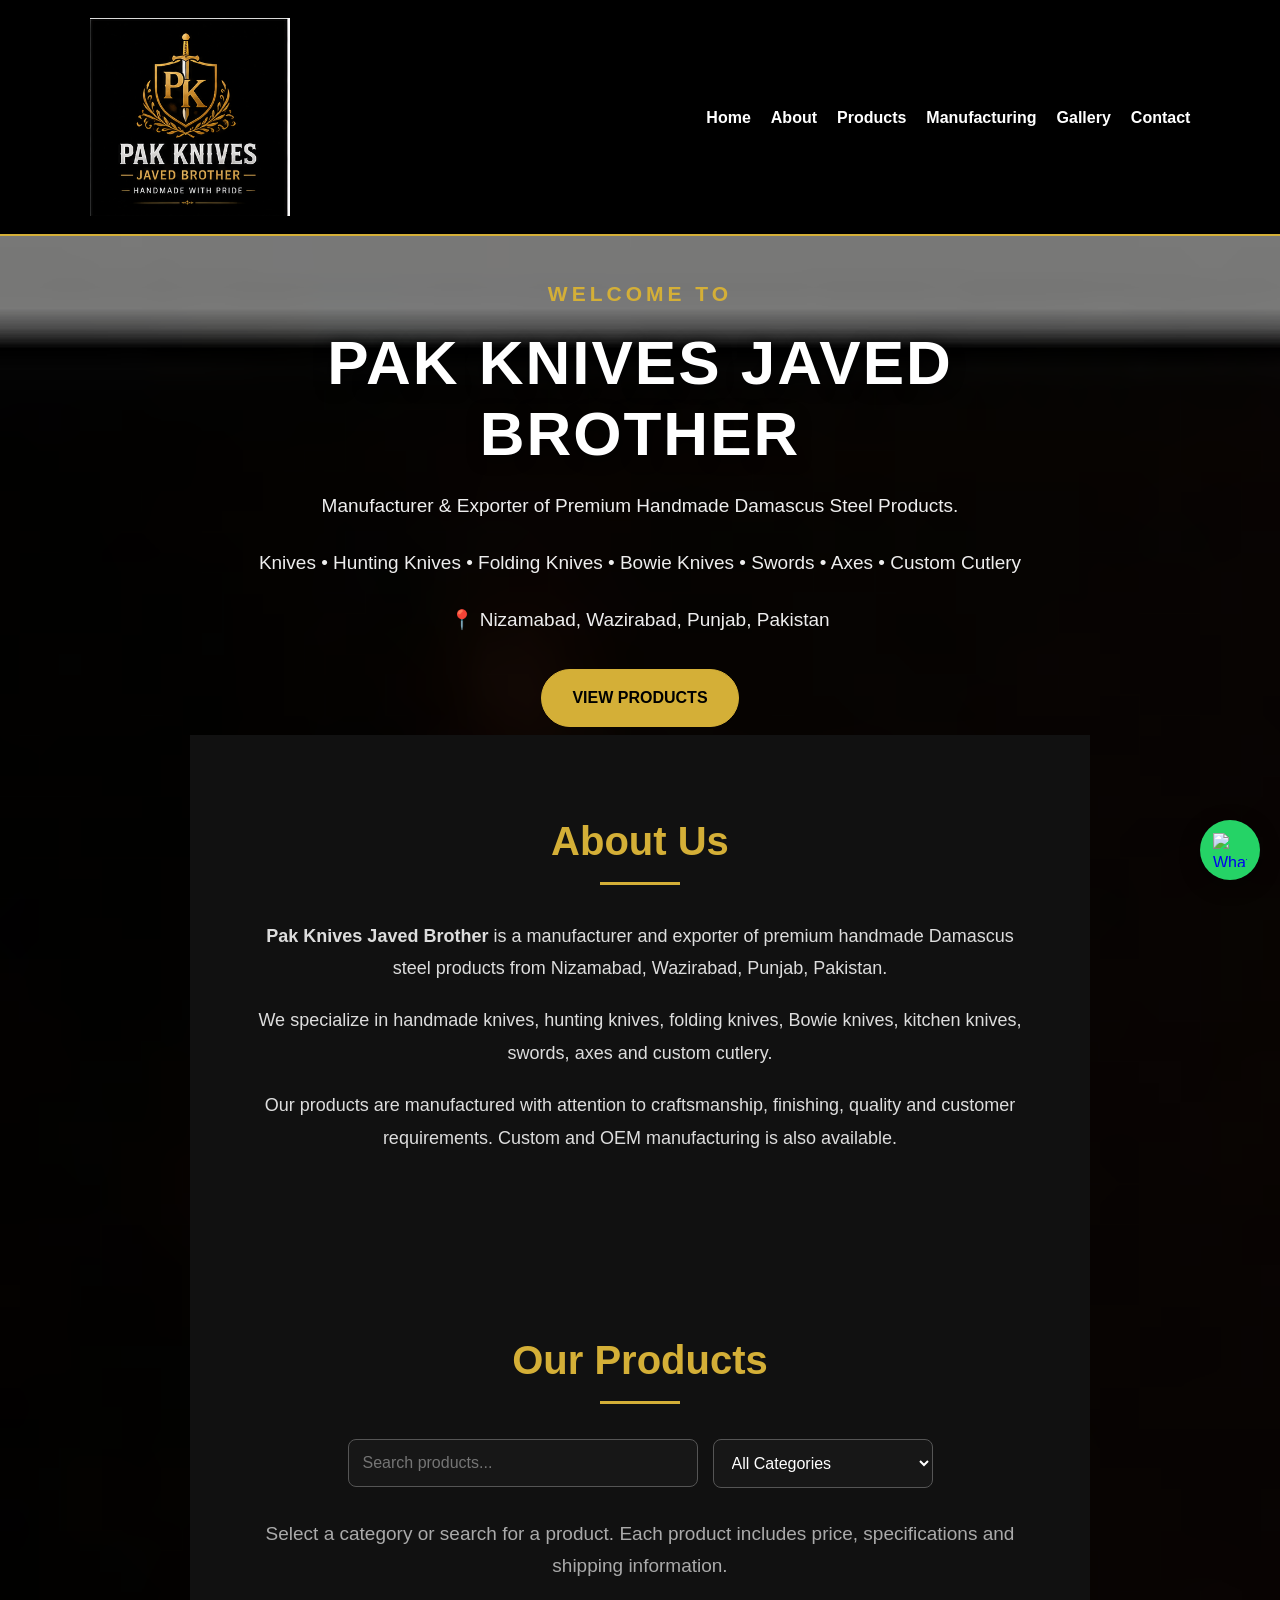
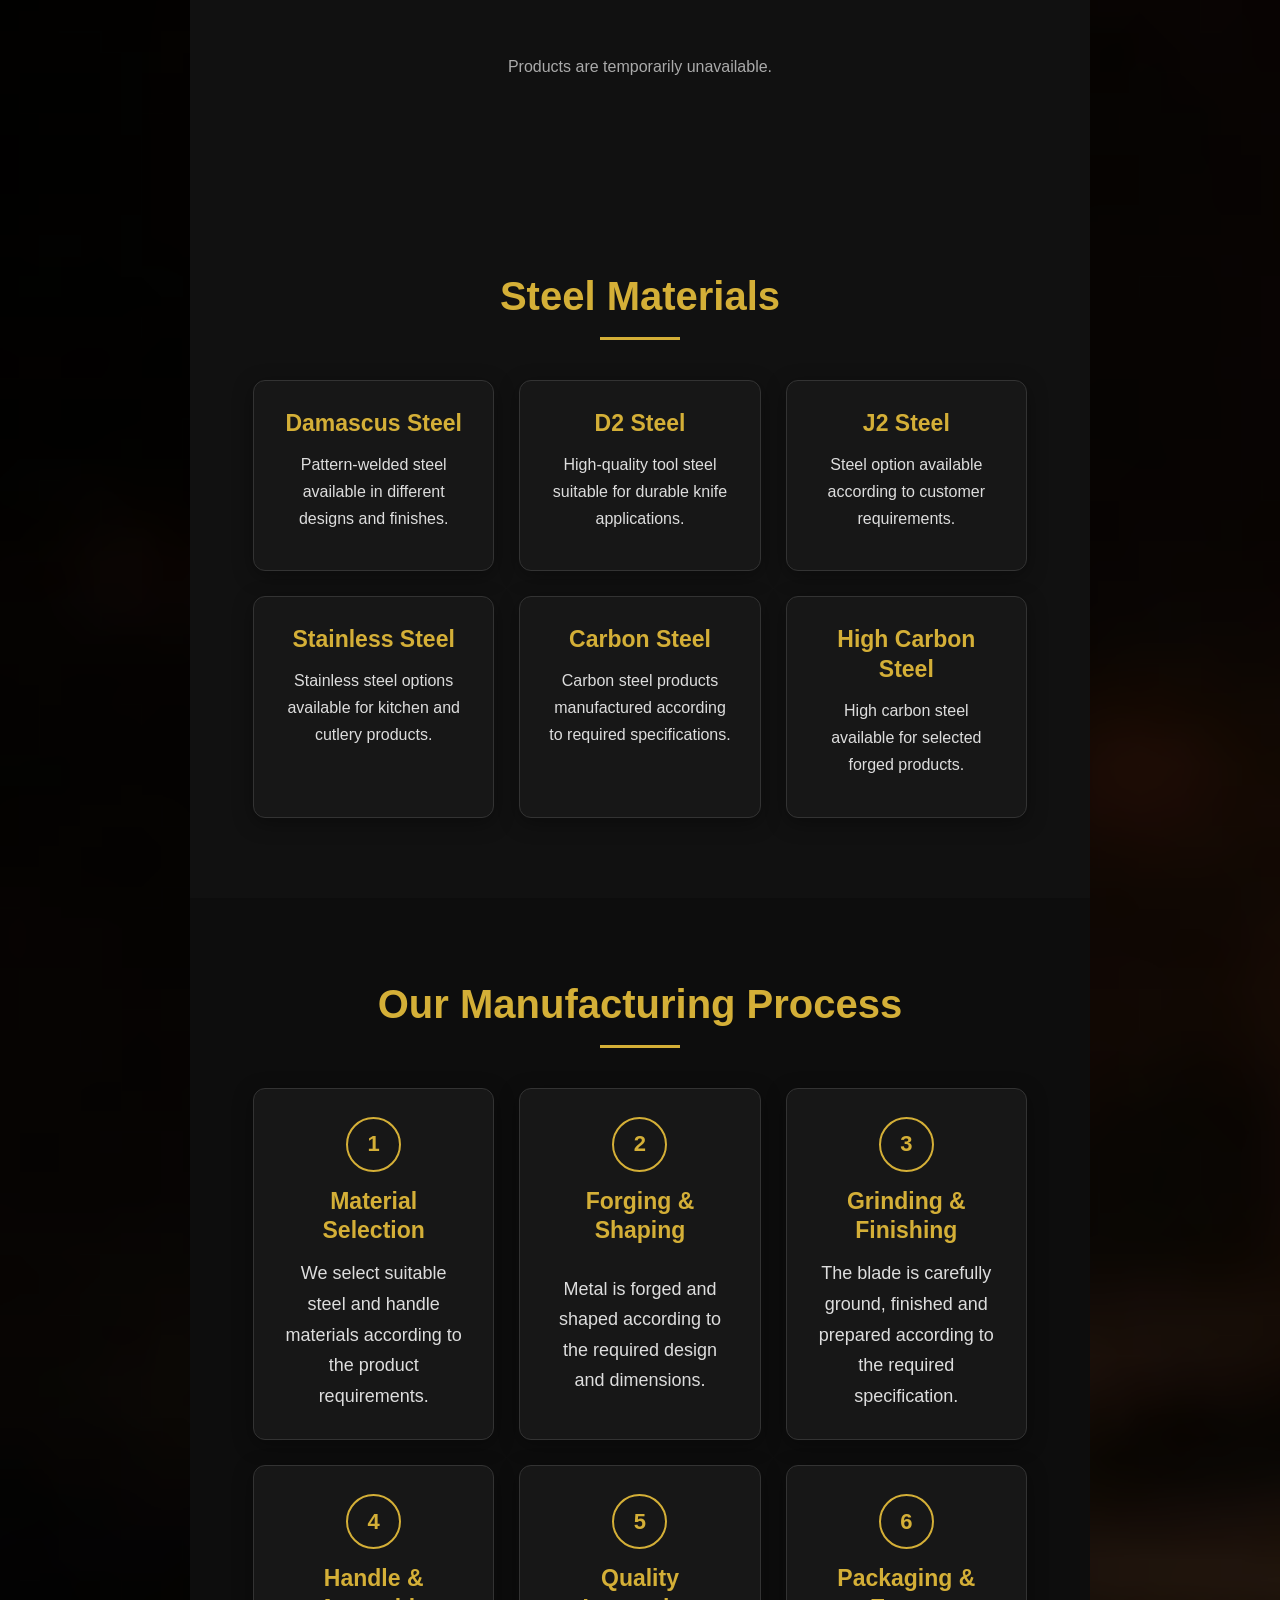
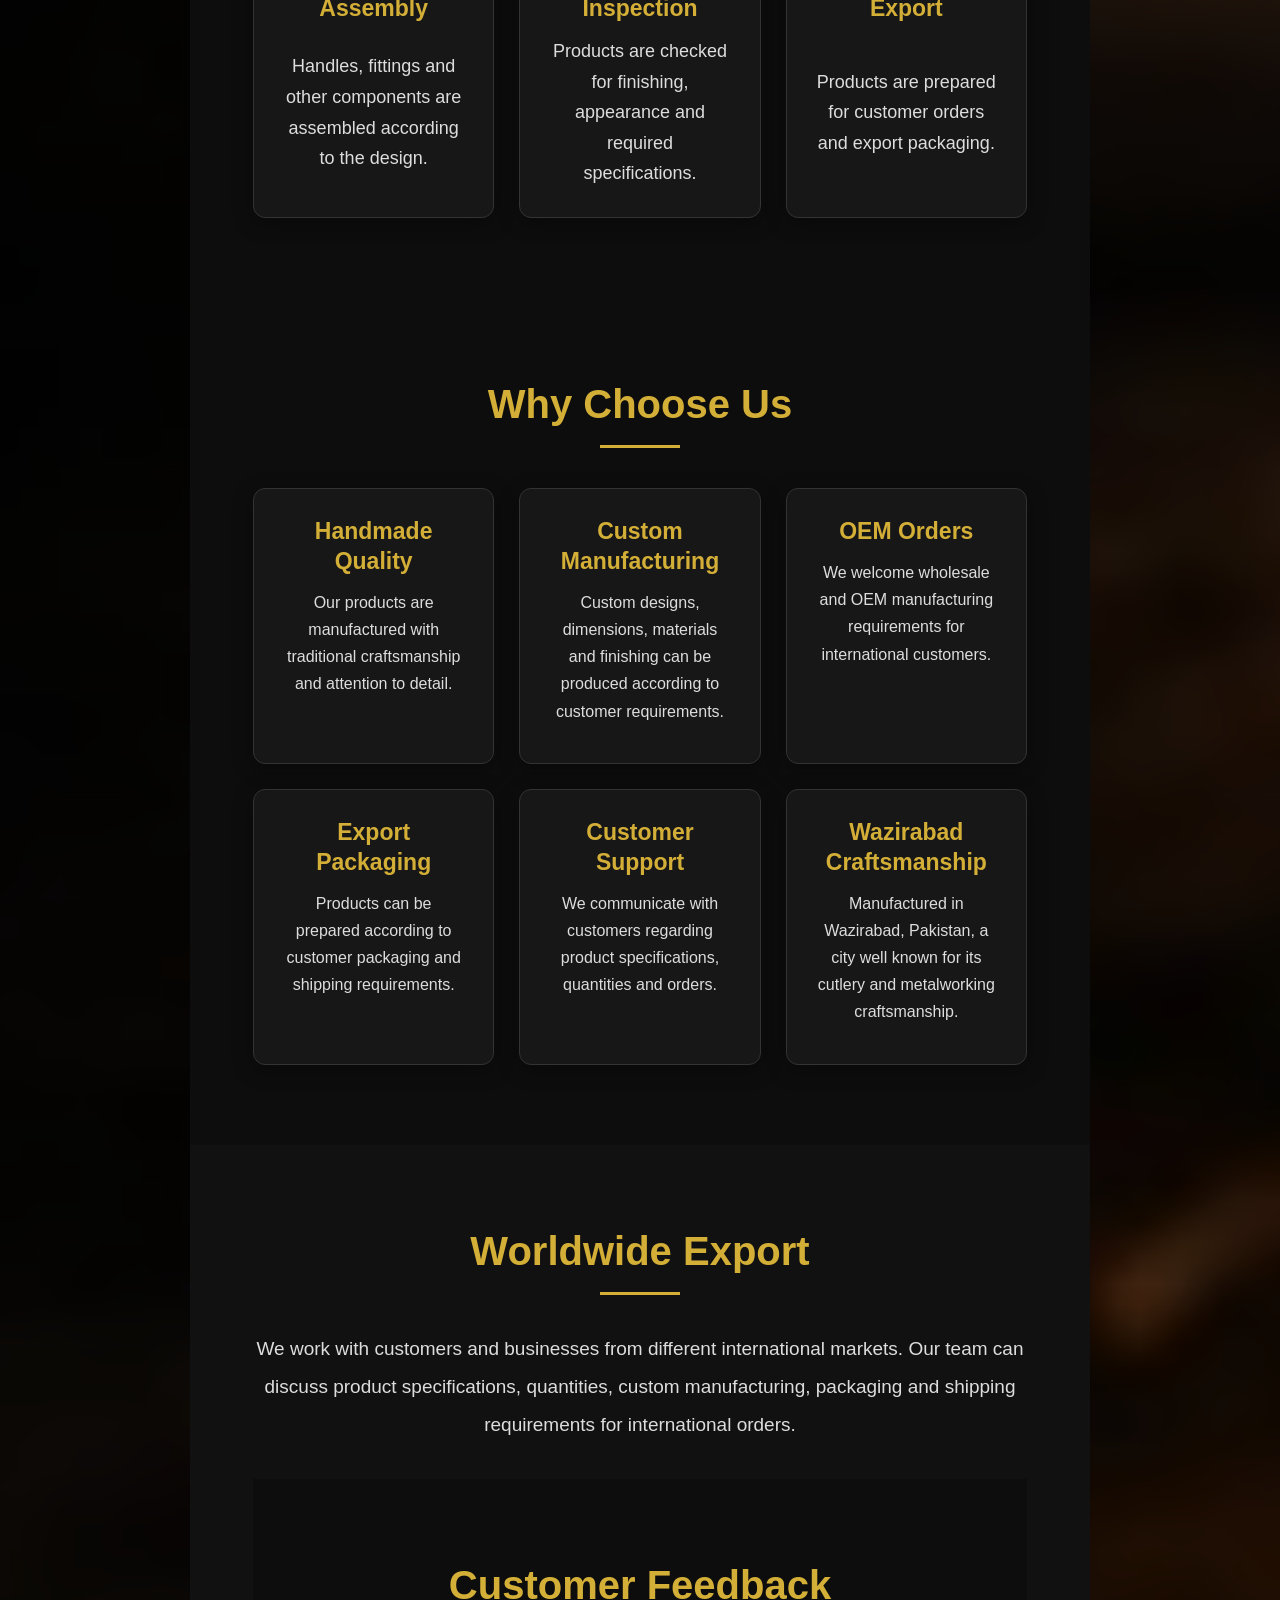
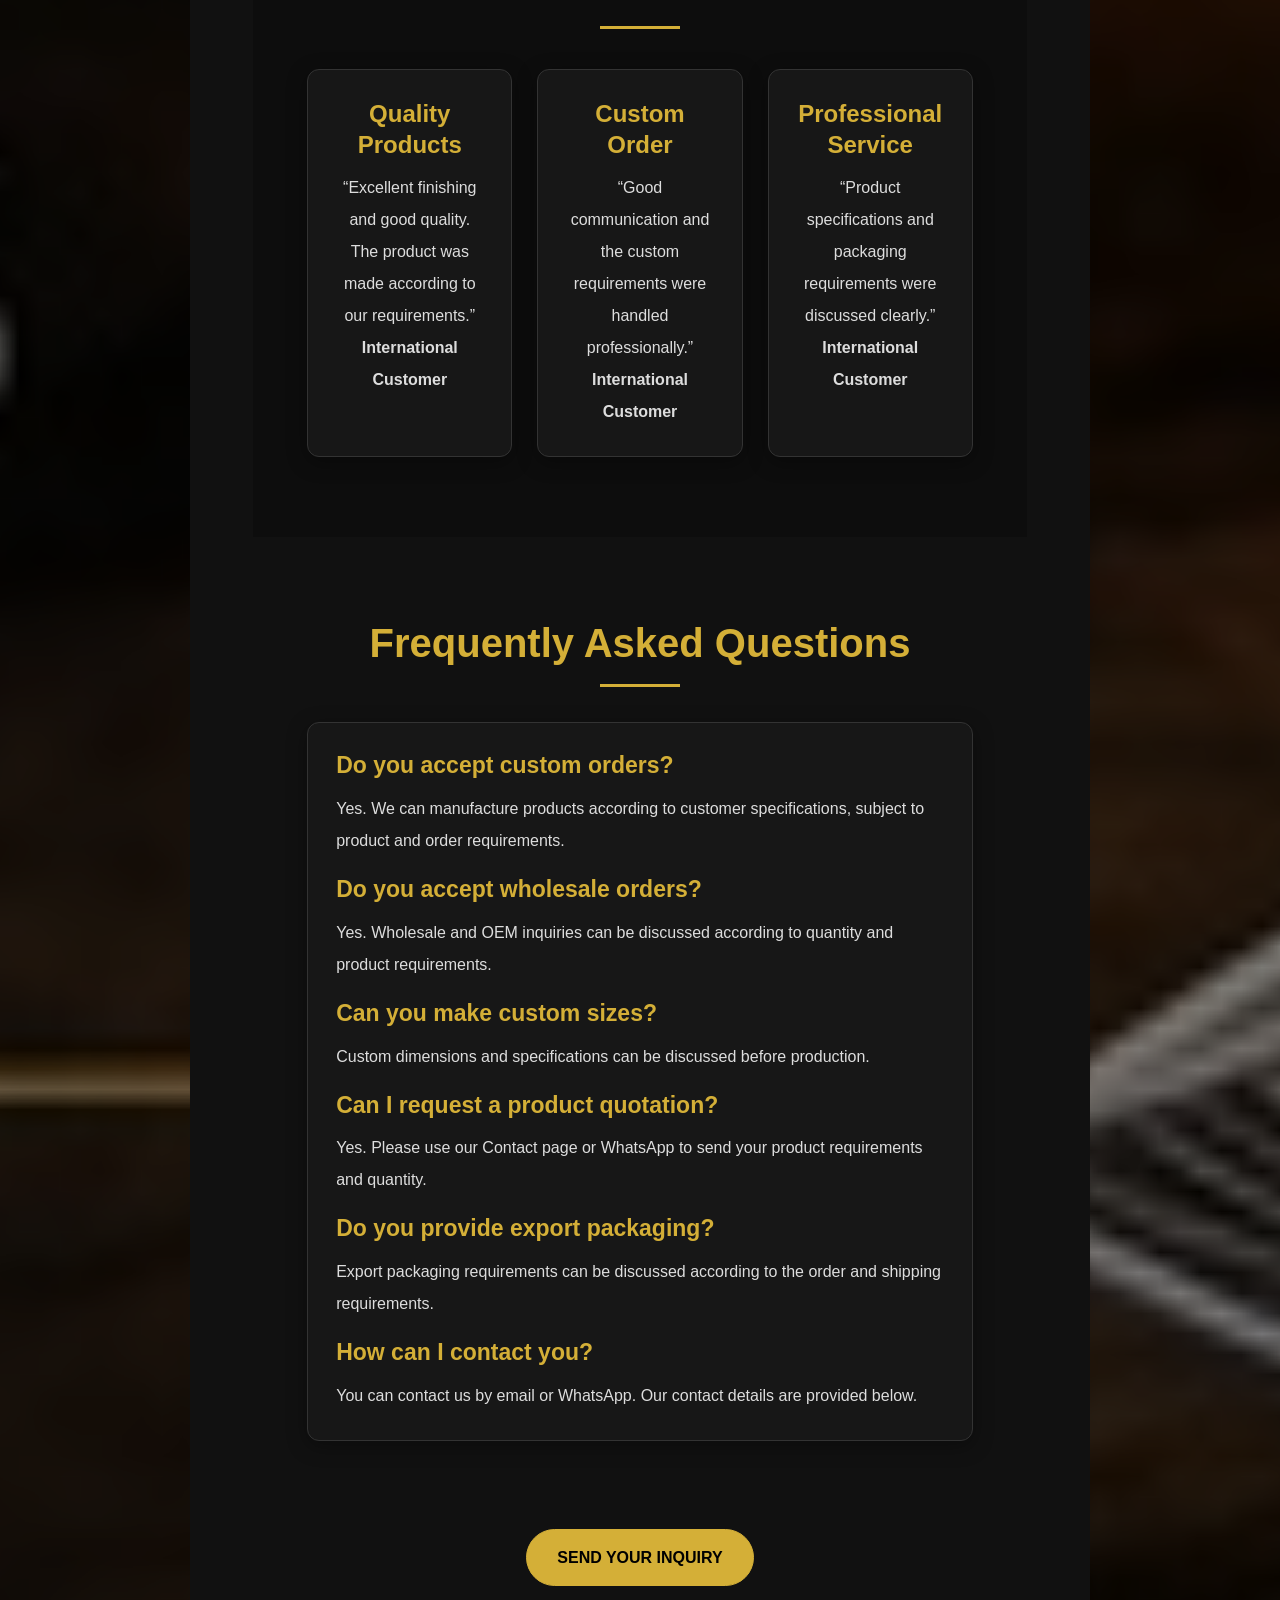
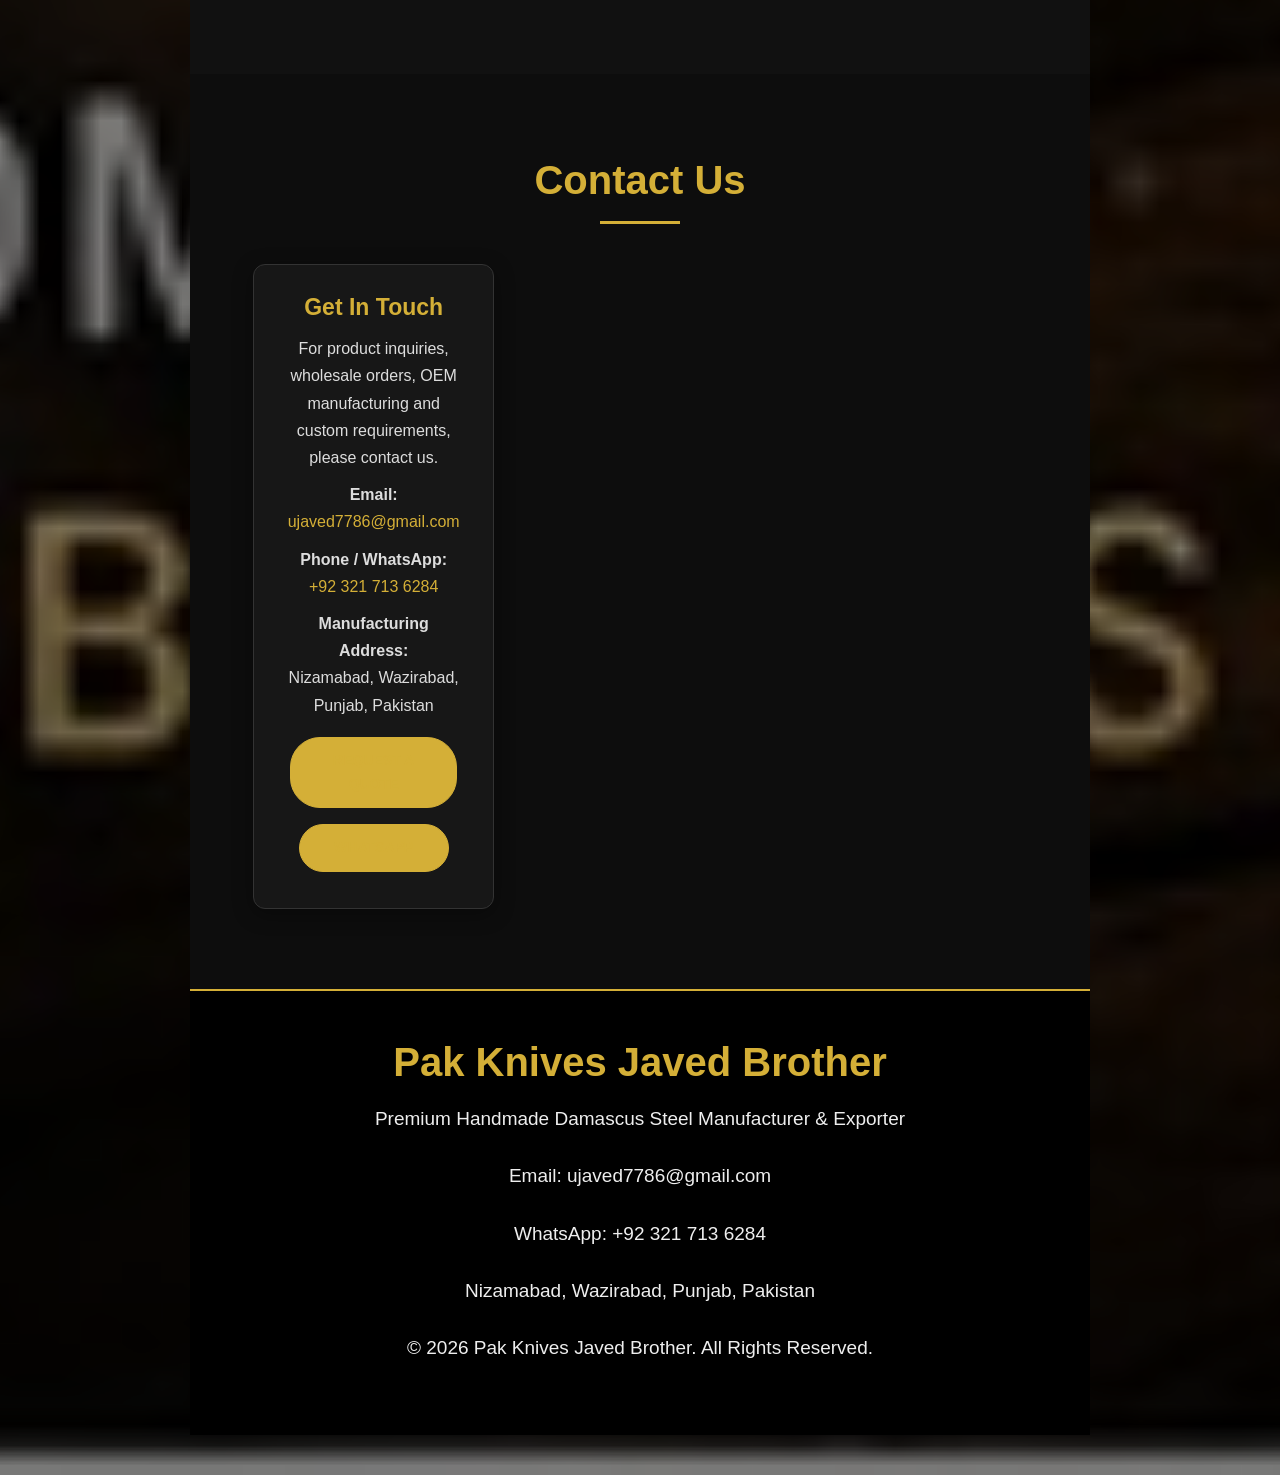
==== commit 45df2dcd: "Update index.html" ====
--- a/index.html
+++ b/index.html
@@ -135,41 +135,116 @@
 
 
 <!-- ================================
-     PRODUCTS / EASY PRODUCT SYSTEM
-================================= -->
+     PRODUCTS
+================================= -->
+
 <section id="featured">
+
 <h2>Our Products</h2>
+
 <div class="gold-line"></div>
 
+
 <div class="product-tools" style="margin-bottom:30px;">
-    <input id="productSearch" type="search" placeholder="Search products..." aria-label="Search products">
-    <select id="productCategory" aria-label="Filter products by category">
-        <option value="all">All Categories</option>
-        <option value="folding">Folding Knives</option>
-        <option value="dagger">Daggers</option>
-        <option value="hunting">Hunting Knives</option>
-        <option value="bowie">Bowie Knives</option>
-        <option value="skinner">Skinner Knives</option>
-        <option value="kitchen">Kitchen Knives</option>
-        <option value="sword">Swords</option>
-        <option value="axe">Axes</option>
-        <option value="cutlery">Cutlery</option>
+
+    <input
+        id="productSearch"
+        type="search"
+        placeholder="Search products..."
+        aria-label="Search products"
+    >
+
+
+    <select
+        id="productCategory"
+        aria-label="Filter products by category"
+    >
+
+        <option value="all">
+            All Categories
+        </option>
+
+        <option value="folding">
+            Folding Knives
+        </option>
+
+        <option value="dagger">
+            Daggers
+        </option>
+
+        <option value="hunting">
+            Hunting Knives
+        </option>
+
+        <option value="bowie">
+            Bowie Knives
+        </option>
+
+        <option value="skinner">
+            Skinner Knives
+        </option>
+
+        <option value="kitchen">
+            Kitchen Knives
+        </option>
+
+        <option value="sword">
+            Swords
+        </option>
+
+        <option value="axe">
+            Axes
+        </option>
+
+        <option value="cutlery">
+            Cutlery
+        </option>
+
     </select>
-</div>
-
-<p id="productHelp" style="text-align:center;color:#aaa;max-width:900px;margin:0 auto 30px;">
-    Products are organized by category. Each item can show its picture, name,
-    blade/material, handle, size, price and description.
-</p>
-
-<div id="productGrid" class="products"></div>
-
-<div id="noProducts" style="display:none;text-align:center;color:#aaa;padding:30px;">
+
+</div>
+
+
+<p
+    id="productHelp"
+    style="
+        text-align:center;
+        color:#aaa;
+        max-width:900px;
+        margin:0 auto 30px;
+    "
+>
+
+    Select a category or search for a product.
+    Each product includes price, specifications
+    and shipping information.
+
+</p>
+
+
+<div
+    id="productGrid"
+    class="products"
+>
+</div>
+
+
+<div
+    id="noProducts"
+    style="
+        display:none;
+        text-align:center;
+        color:#aaa;
+        padding:30px;
+    "
+>
+
     No products found.
-</div>
+
+</div>
+
 
 </section>
-
 <!-- ================================
      STEEL MATERIALS
 ================================= -->
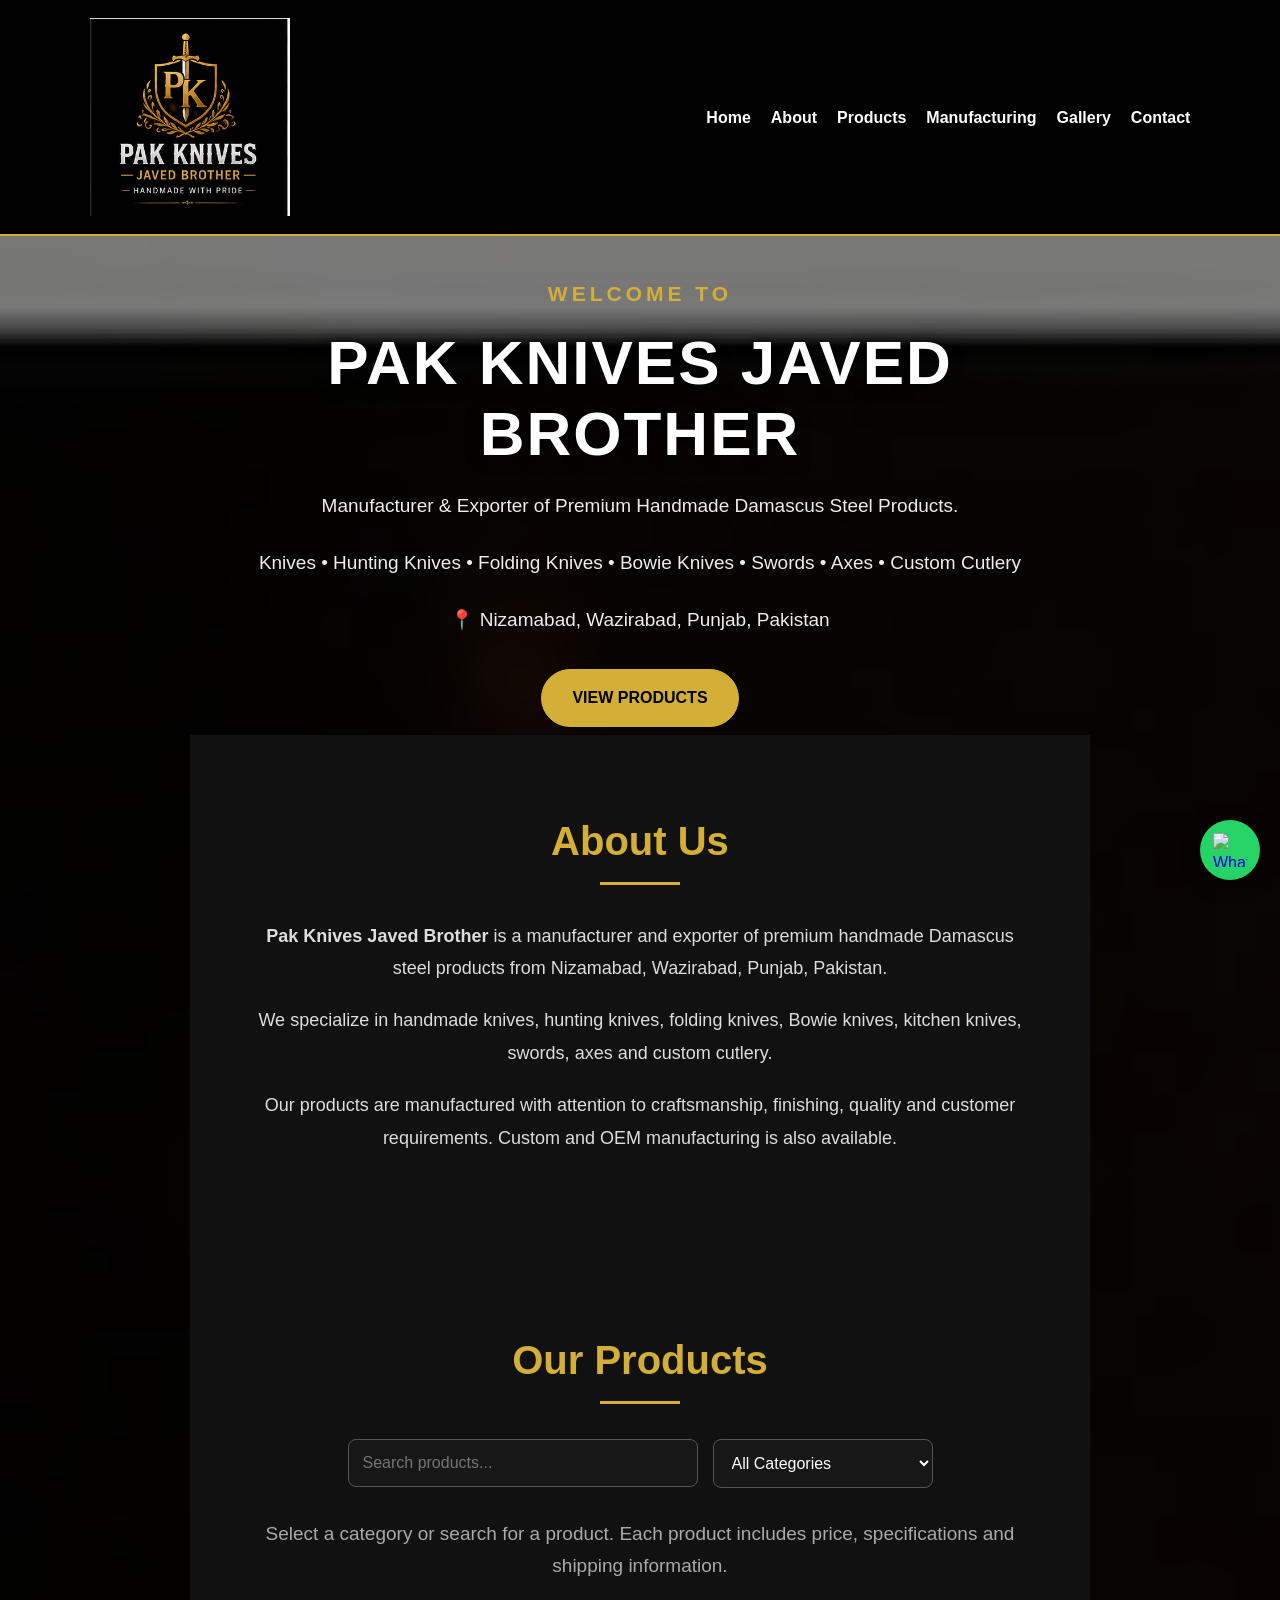
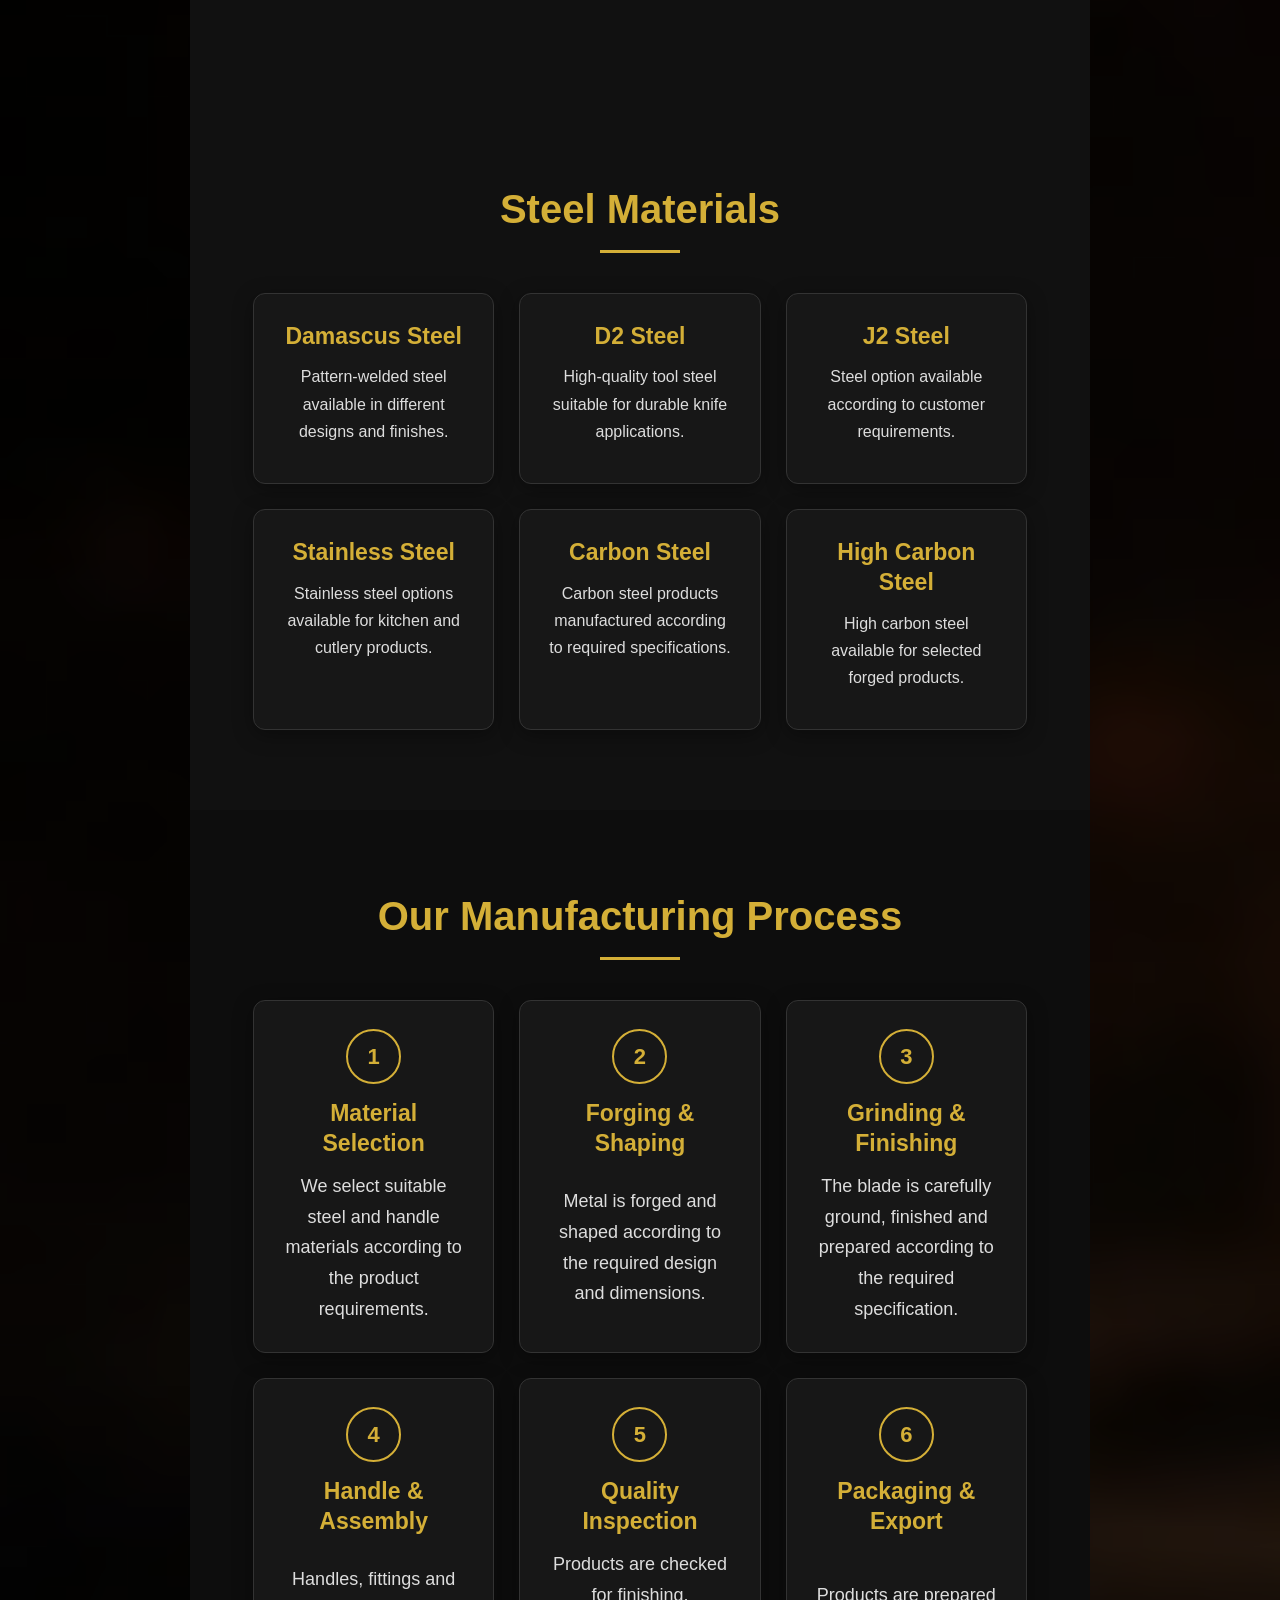
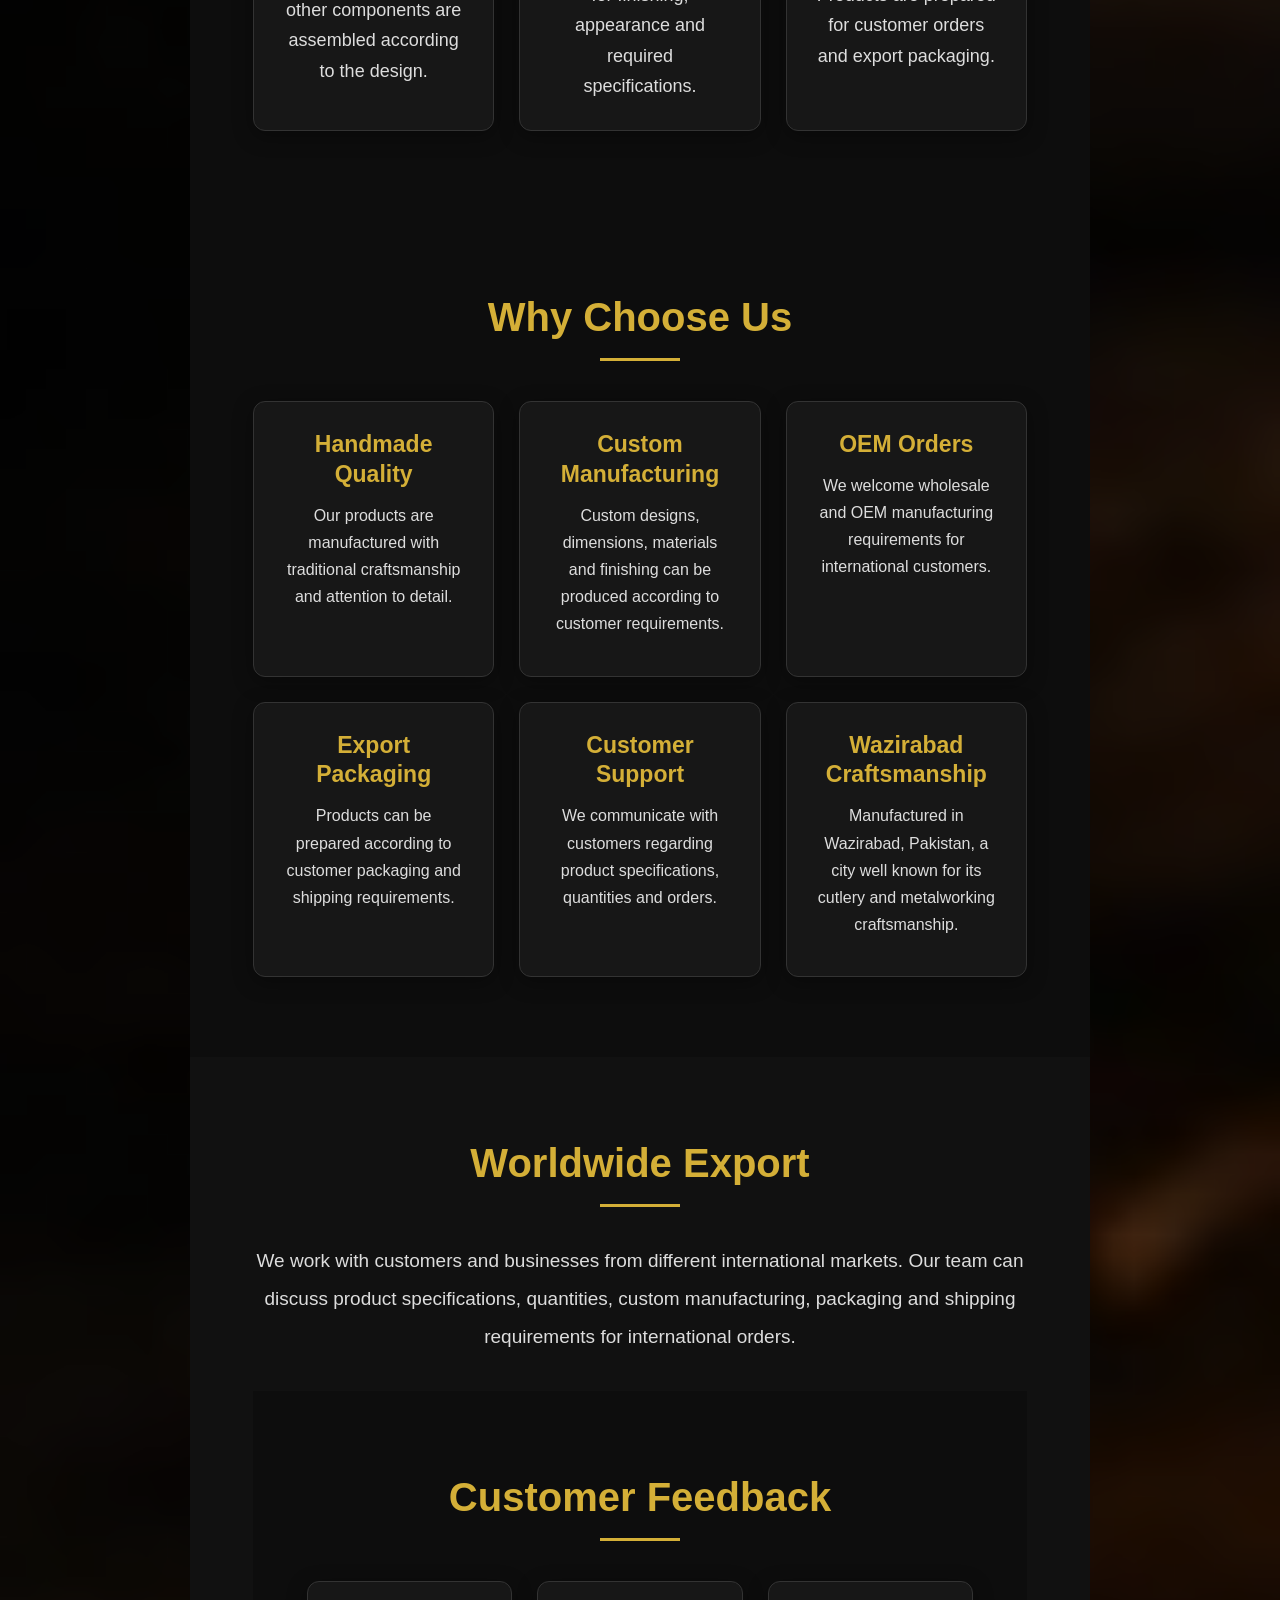
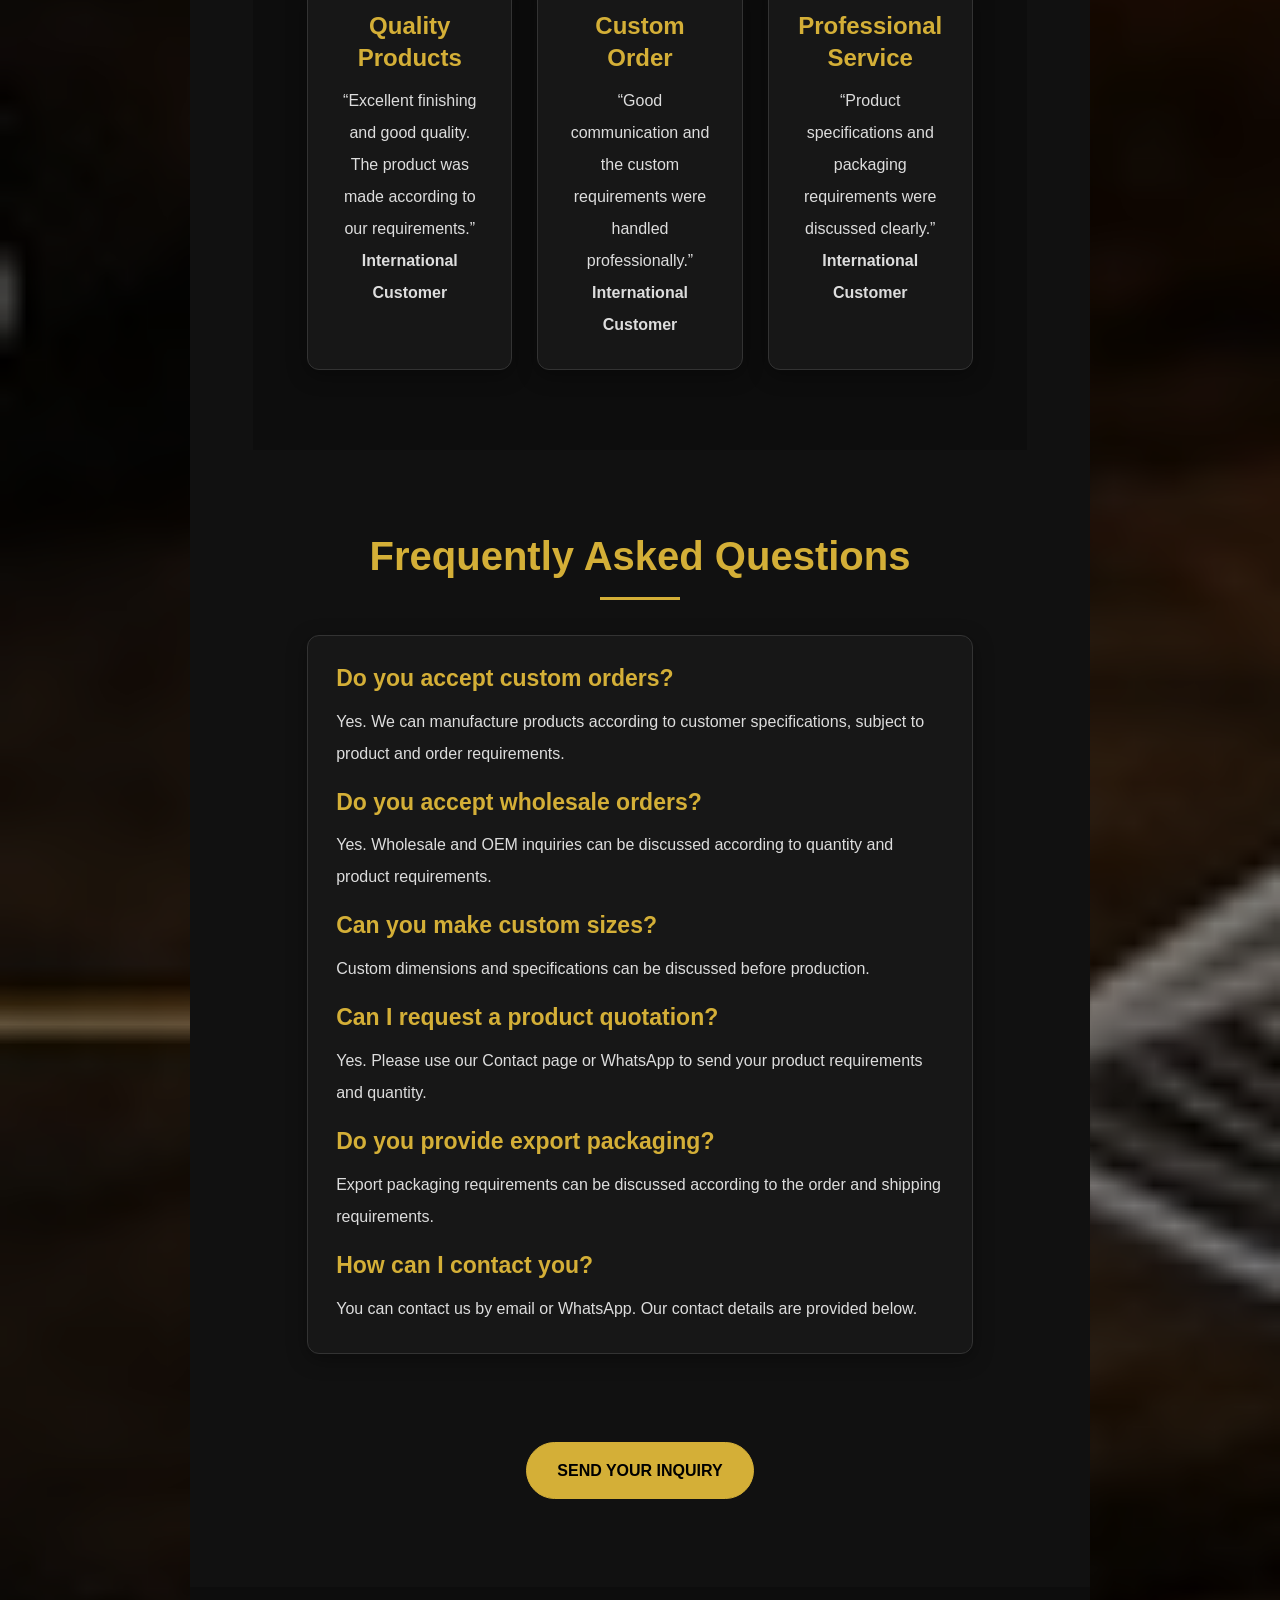
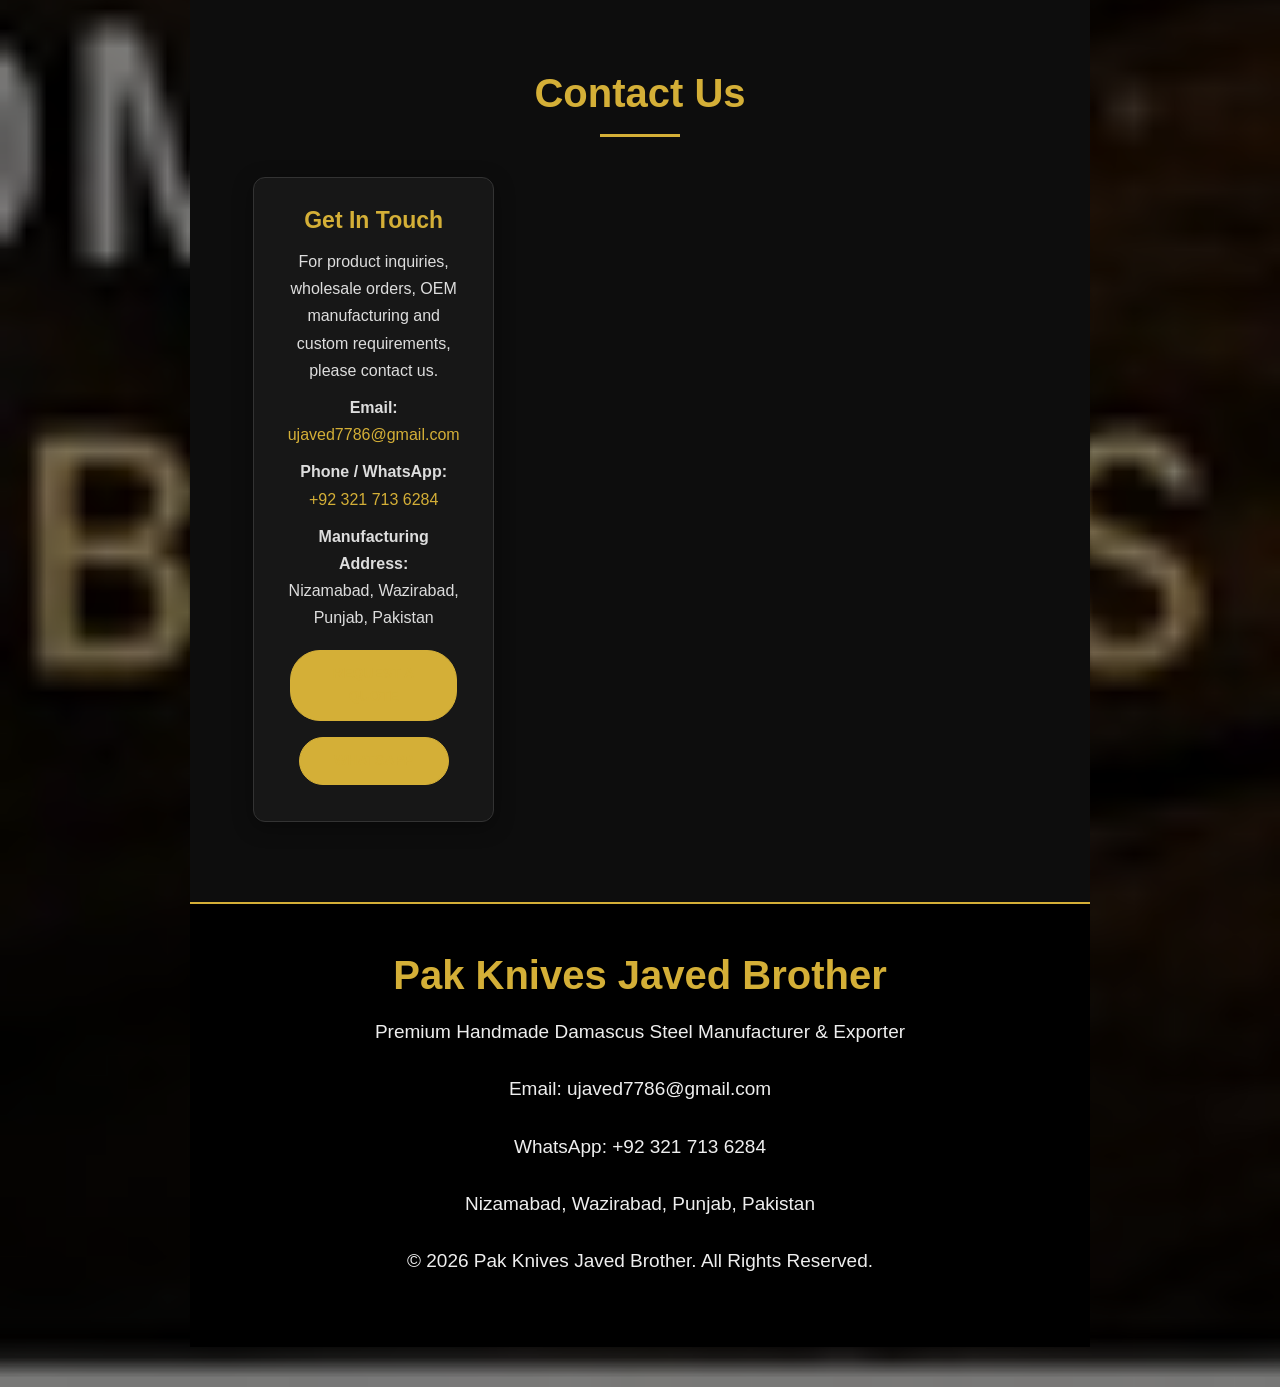
==== commit 3add651e: "Update index.html" ====
--- a/index.html
+++ b/index.html
@@ -879,90 +879,34 @@
 
 <script src="products.js"></script>
 
+<script src="script.js"></script>
+
 <script>
-document.addEventListener("DOMContentLoaded", function () {
-    const grid = document.getElementById("productGrid");
-    const noProducts = document.getElementById("noProducts");
-    const searchBox = document.getElementById("productSearch");
-    const categoryBox = document.getElementById("productCategory");
-
-    function renderProducts() {
-        if (!grid || typeof products === "undefined") {
-            if (noProducts) {
-                noProducts.style.display = "block";
-                noProducts.textContent = "Products are temporarily unavailable.";
-            }
-            return;
-        }
-
-        const search = searchBox ? searchBox.value.toLowerCase().trim() : "";
-        const category = categoryBox ? categoryBox.value : "all";
-
-        const filtered = products.filter(function (product) {
-            const text = [
-                product.name,
-                product.category,
-                product.bladeMaterial,
-                product.handleMaterial,
-                product.size,
-                product.price,
-                product.description
-            ].join(" ").toLowerCase();
-
-            return (category === "all" || product.category === category) &&
-                   (!search || text.includes(search));
-        });
-
-        grid.innerHTML = filtered.map(function (product) {
-            const categoryLabel = categoryNames[product.category] || product.category;
-            const safeName = product.name.replace(/'/g, "\\'");
-
-            return `
-                <article class="card">
-                    <div class="gallery-placeholder">
-                        <img src="${product.image}" alt="${product.name}" loading="lazy"
-                             onerror="this.style.display='none'; this.parentElement.innerHTML='<span>Product Image</span>';">
-                    </div>
-
-                    <p style="color:#d4af37;font-size:13px;text-transform:uppercase;letter-spacing:1px;">
-                        ${categoryLabel}
-                    </p>
-
-                    <h3>${product.name}</h3>
-                    <p><strong>Blade / Material:</strong> ${product.bladeMaterial}</p>
-                    <p><strong>Handle:</strong> ${product.handleMaterial}</p>
-                    <p><strong>Size:</strong> ${product.size}</p>
-                    <p><strong>Price:</strong> ${product.price}</p>
-                    <p><strong>Description:</strong> ${product.description}</p>
-
-                    <a class="button" href="#contact" onclick="requestProduct('${safeName}')">
-                        REQUEST QUOTE
-                    </a>
-                </article>
-            `;
-        }).join("");
-
-        if (noProducts) {
-            noProducts.style.display = filtered.length ? "none" : "block";
-        }
-    }
-
-    renderProducts();
-
-    if (searchBox) searchBox.addEventListener("input", renderProducts);
-    if (categoryBox) categoryBox.addEventListener("change", renderProducts);
-});
-
-function requestProduct(productName) {
-    const message = "Hello Pak Knives Javed Brother,%0A%0AI am interested in:%0A" +
-                    encodeURIComponent(productName) +
-                    "%0A%0APlease send me details and quotation.";
-    window.open("https://wa.me/923217136284?text=" + message, "_blank");
-}
+(function () {
+
+    const banners =
+        document.querySelectorAll(".hero-banner");
+
+    if (banners.length < 2) return;
+
+    let current = 0;
+
+    setInterval(function () {
+
+        banners[current].classList.remove("active");
+
+        current =
+            (current + 1) % banners.length;
+
+        banners[current].classList.add("active");
+
+    }, 5000);
+
+})();
 </script>
 
-<script src="script.js"></script>
-
+</body>
+</html>
 <script>
 (function () {
     const banners = document.querySelectorAll(".hero-banner");
